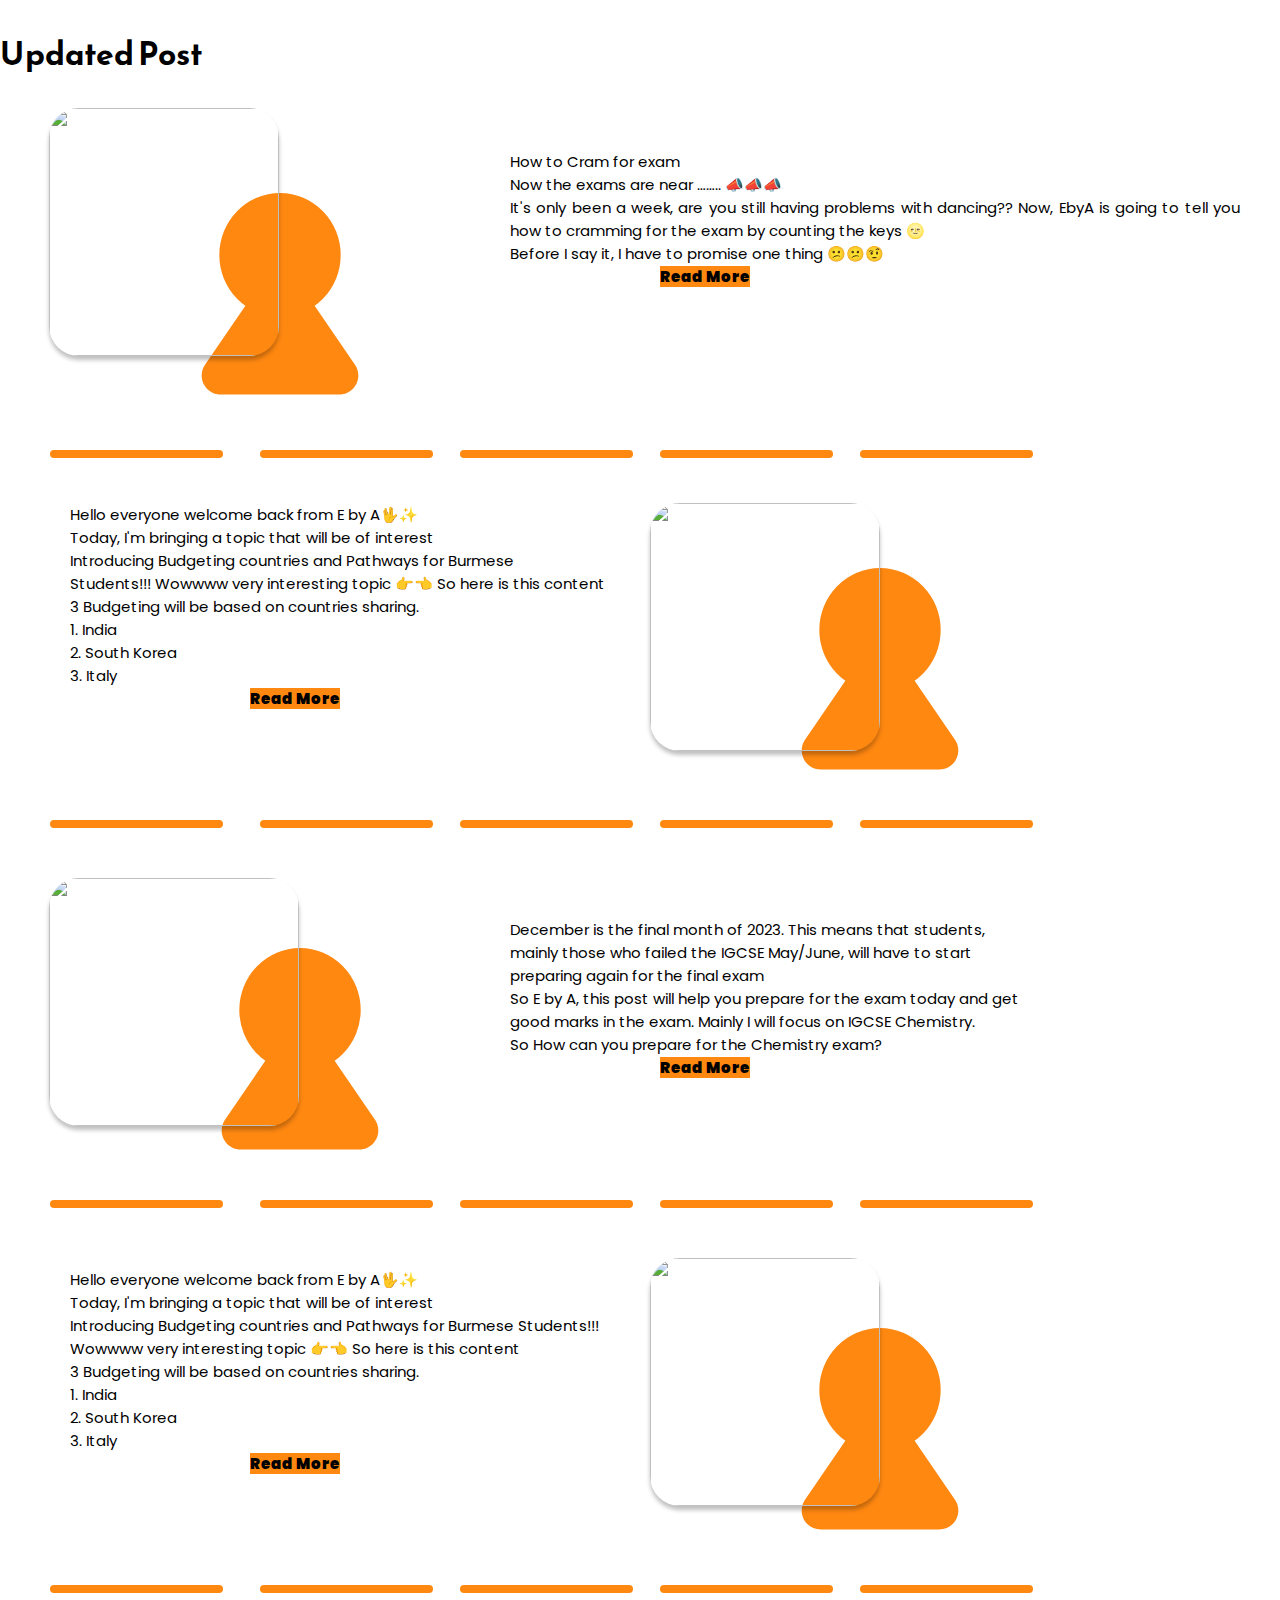
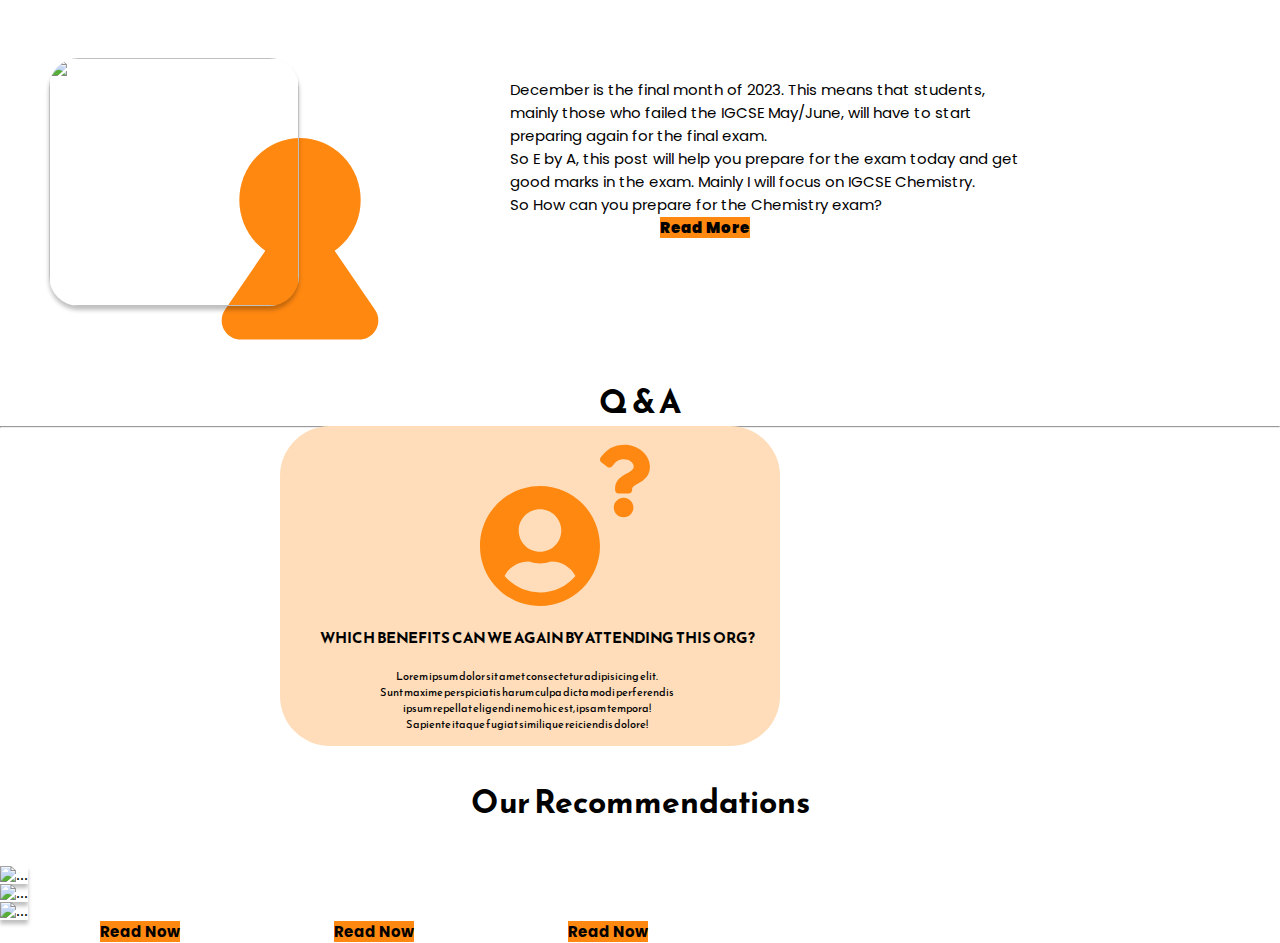
==== index.html @ d6194bc2 "Add files via upload" ====
<!DOCTYPE html>
<html lang="en">
<head>
  <meta charset="UTF-8">
  <meta name="viewport" content="width=device-width, initial-scale=1.0">
  <!-- Bootstrap -->
  <link href="https://cdn.jsdelivr.net/npm/bootstrap@5.3.2/dist/css/bootstrap.min.css" rel="stylesheet" integrity="sha384-T3c6CoIi6uLrA9TneNEoa7RxnatzjcDSCmG1MXxSR1GAsXEV/Dwwykc2MPK8M2HN" crossorigin="anonymous">
  <!-- Font awesome -->
  <link rel="stylesheet" href="https://cdnjs.cloudflare.com/ajax/libs/font-awesome/6.5.1/css/all.min.css" integrity="sha512-DTOQO9RWCH3ppGqcWaEA1BIZOC6xxalwEsw9c2QQeAIftl+Vegovlnee1c9QX4TctnWMn13TZye+giMm8e2LwA==" crossorigin="anonymous" referrerpolicy="no-referrer" />
  <!-- Google Fonts -->
  <link rel="preconnect" href="https://fonts.googleapis.com">
  <link rel="preconnect" href="https://fonts.gstatic.com" crossorigin>
  <link href="https://fonts.googleapis.com/css2?family=Poppins&family=Reem+Kufi&display=swap" rel="stylesheet">
  <!-- Own Css -->
  <link rel="stylesheet" href="style.css">
  <title>E by A</title>
  <style>
   
  </style>
</head>
<body class="container-fluid">
  <!-- Header section -->
  <header>

  </header>

  <!-- Main section  -->
  <main>

  </main>
  <!-- Update Post Section Start -->
    <!-- Cram Blog Start -->
    <div class="update">
       <h1 class="text-center text-black">Updated Post</h1>
    <div class="row">
      <div class="col-6 d-flex">
        <img src="../resources/Cram.png" class="rounded-5" id="cram">
        <img src="../resources/keyhole.svg" class="" alt="" id="cram-keyhole">
      </div>
      <div class="col-6" id="cram-text">How to Cram for exam
        <br/>Now the exams are near …….. 📣📣📣
        <br/>It's only been a week, are you still having problems with dancing?? Now, EbyA is going to tell you how to cramming for the exam by counting the keys 🌝
        <br/>Before I say it, I have to promise one thing 😕😕🤨
        <br>
        <a href="https://m.facebook.com/story.php?story_fbid=pfbid02q7rEsoLGvJ9kSg7sRnsTNZmETmpGU8xsWJuqmks39mviKdPbKridhz9jCMQBwf3nl&id=61550222975495&mibextid=WC7FNe" class="btn rounded-5 py-2 px-2 text-white text-center" id="cram-btn">Read More</a>
      </div>
    </div>
    <div style="width: auto; height: 8px; left: 50px; top: 820px; position: absolute">
      <div id="cram-line"></div>
    </div>
    <div style="width: auto; height: 8px; left: 60px; top: 820px; position: absolute">
      <div id="cram-line1"></div>
    </div>
    <div style="width: auto; height: 8px; left: 60px; top: 820px; position: absolute">
      <div id="cram-line2"></div>
    </div>
    <div style="width: auto; height: 8px; left: 60px; top: 820px; position: absolute">
      <div id="cram-line3"></div>
    </div>
    <div style="width: auto; height: 8px; left: 60px; top: 820px; position: absolute">
      <div id="cram-line4"></div>
    </div>
    <!-- Cram Blog End -->

     <!-- Budget Blog Start -->
     <div class="row d-flex">
      <div class="col-6" id="budget-text">Hello everyone welcome back from E by A🖖✨
        <br>Today, I'm bringing a topic that will be of interest
        <br>Introducing Budgeting countries and Pathways for Burmese 
        <br>Students!!! Wowwww very interesting topic 👉👈 So here is this content
        <br>3 Budgeting will be based on countries sharing.
        <br>1. India
        <br>2. South Korea
        <br>3. Italy
        <br>
        <a href="https://www.facebook.com/share/p/URGMMEmLH1PJWJ19/?mibextid=WC7FNe" class="btn rounded-5 mt-4 text-white text-center" id="budget-btn">Read More</a>
      </div>
       <div class="col-6 d-flex">
         <img src="../resources/Budgeting.png" class="rounded-5" id="budget">
         <img src="../resources/keyhole.svg" class="" alt="" id="budget-keyhole">
       </div>
     </div>
     <div style="width: auto; height: 8px; left: 50px; top: 450px; position: absolute">
       <div id="budget-line"></div>
     </div>
     <div style="width: auto; height: 8px; left: 60px; top: 450px; position: absolute">
       <div id="budget-line1"></div>
     </div>
     <div style="width: auto; height: 8px; left: 60px; top: 450px; position: absolute">
       <div id="budget-line2"></div>
     </div>
     <div style="width: auto; height: 8px; left: 60px; top: 450px; position: absolute">
       <div id="budget-line3"></div>
     </div>
     <div style="width: auto; height: 8px; left: 60px; top: 450px; position: absolute">
       <div id="budget-line4"></div>
     </div>
     <!-- Budget Blog End -->
     <!-- Chemistry Blog Start -->
     <div class="row">
      <div class="col-6 d-flex">
        <img src="../resources/Chemistry.png" class="rounded-5" id="chemistry">
        <img src="../resources/keyhole.svg" class="" alt="" id="chemistry-keyhole">
      </div>
      <div class="col-6" id="chemistry-text">December is the final month of 2023. This means that students,
        <br>mainly those who failed the IGCSE May/June, will have to start 
        <br>preparing again for the final exam
        <br>So E by A, this post will help you prepare for the exam today and get 
        <br>good marks in the exam. Mainly I will focus on IGCSE Chemistry.  
        <br>So How can you prepare for the Chemistry exam?        
        <br>
        <a href="https://m.facebook.com/story.php?story_fbid=pfbid02FyeE8eF4guTnZYK9ywK4WArWim1Wu65HTX45bc3n7vLCpV87s6GpeLZJXFcVt5YMl&id=61550222975495&mibextid=WC7FNe" class="btn rounded-5 py-2 px-2 mt-4 text-white text-center" id="chemistry-btn">Read More</a>
      </div>
    </div>
    <div style="width: auto; height: 8px; left: 50px; top: 1200px; position: absolute">
      <div id="chemistry-line"></div>
    </div>
    <div style="width: auto; height: 8px; left: 60px; top: 1200px; position: absolute">
      <div id="chemistry-line1"></div>
    </div>
    <div style="width: auto; height: 8px; left: 60px; top: 1200px; position: absolute">
      <div id="chemistry-line2"></div>
    </div>
    <div style="width: auto; height: 8px; left: 60px; top: 1200px; position: absolute">
      <div id="chemistry-line3"></div>
    </div>
    <div style="width: auto; height: 8px; left: 60px; top: 1200px; position: absolute">
      <div id="chemistry-line4"></div>
    </div>
     <!-- Chemistry Blog End -->

      <!-- GED Blog Start -->
      <div class="row d-flex">
        <div class="col-6" id="ged-text">Hello everyone welcome back from E by A🖖✨
          <br>Today, I'm bringing a topic that will be of interest
          <br>Introducing Budgeting countries and Pathways for Burmese Students!!! 
          <br>Wowwww very interesting topic 👉👈 So here is this content
          <br>3 Budgeting will be based on countries sharing.
          <br>1. India
          <br>2. South Korea
          <br>3. Italy
          <br>
          <a href="https://www.facebook.com/share/p/1ih6hT7QksBf6Qai/?mibextid=WC7FNe" class="btn rounded-5 mt-4 text-white text-center" id="ged-btn">Read More</a>
        </div>
         <div class="col-6 d-flex">
           <img src="../resources/GED.jpg" class="rounded-5" id="ged">
           <img src="../resources/keyhole.svg" class="" alt="" id="ged-keyhole">
         </div>
       </div>
       <div style="width: auto; height: 8px; left: 50px; top: 1585px; position: absolute">
         <div id="ged-line"></div>
       </div>
       <div style="width: auto; height: 8px; left: 60px; top: 1585px; position: absolute">
         <div id="ged-line1"></div>
       </div>
       <div style="width: auto; height: 8px; left: 60px; top: 1585px; position: absolute">
         <div id="ged-line2"></div>
       </div>
       <div style="width: auto; height: 8px; left: 60px; top: 1585px; position: absolute">
         <div id="ged-line3"></div>
       </div>
       <div style="width: auto; height: 8px; left: 60px; top: 1585px; position: absolute">
         <div id="ged-line4"></div>
       </div>
       <!-- GED Blog End -->

       <!-- Scholarship Blog Start -->
       <div class="row">
        <div class="col-6 d-flex">
          <img src="../resources/Scholarship.png" class="rounded-5" id="scholarship">
          <img src="../resources/keyhole.svg" class="" alt="" id="scholarship-keyhole">
        </div>
        <div class="col-6" id="scholarship-text">December is the final month of 2023. This means that students, 
          <br>mainly those who failed the IGCSE May/June, will have to start 
          <br>preparing again for the final exam.
          <br>So E by A, this post will help you prepare for the exam today and get 
          <br>good marks in the exam. Mainly I will focus on IGCSE Chemistry.
          <br>So How can you prepare for the Chemistry exam?
          <br>
          <a href="https://www.facebook.com/share/p/PdUtw1bYy5ATMtGR/?mibextid=WC7FNe" class="btn rounded-5 py-2 px-2 text-white text-center" id="scholarship-btn">Read More</a>
        </div>
      </div>
       <!-- Scholarship Blog End -->
    </div>
   

    <!-- Update Post Section End -->
    <!-- Q&A Section Start -->
    <div id="QA">
     <h1>Q & A</h1>  
     <div style="margin: auto;" class="d-flex">
      <div id="card"></div>
      <img src="../resources/🦆 icon _User Circle icon_.svg" id="card-profile">
      <img src="../resources/🦆 icon _Question icon_.svg" id="card-icon">
      <p id="QA-header">Which Benefits can we again by attending this org?</p>
      <hr>
      <p class="lorem">Lorem ipsum dolor sit amet consectetur adipisicing elit.
        <br>Sunt maxime perspiciatis harum culpa dicta modi perferendis 
        <br>ipsum repellat eligendi nemo hic est, ipsam tempora! 
        <br>Sapiente itaque fugiat similique reiciendis dolore!
      </p>
     </div>
    </div>
    <!-- Q&A Section End -->

    <!-- Our Recommendation Section Start -->
    <h1 id="recommendation">Our Recommendations</h1>
    <div class="d-flex ms-5 justify-content-evenly">
      <div class="card border-0" style="width: 18rem;">
        <img src="../resources/GED.jpg" class="card-img-top rounded-5" id="card-img" alt="...">      </div>
      <div class="card border-0" style="width: 18rem;">
        <img src="../resources/GED.jpg" class="card-img-top rounded-5" id="card-img" alt="...">
      </div>
      <div class="card border-0" style="width: 18rem;">
        <img src="../resources/GED.jpg" class="card-img-top rounded-5" id="card-img" alt="...">
      </div>
    </div>
    <div class="d-flex ">
      <a href="" class="btn rounded-5 text-white text-center" id="recommend-btn1">Read Now</a>
      <a href="" class="btn rounded-5 py-2 px-2 text-white text-center" id="recommend-btn2">Read Now</a>
      <a href="" class="btn rounded-5 py-2 px-2 text-white text-center" id="recommend-btn3">Read Now</a>
    </div>
    <!-- Our Recommendation Section End -->
  <!-- Footer section -->
  <footer>

  </footer>

  <!-- Bootstrap -->
  <script src="https://cdn.jsdelivr.net/npm/bootstrap@5.3.2/dist/js/bootstrap.bundle.min.js" integrity="sha384-C6RzsynM9kWDrMNeT87bh95OGNyZPhcTNXj1NW7RuBCsyN/o0jlpcV8Qyq46cDfL" crossorigin="anonymous"></script>
  <!-- Own script -->
  <script src="script.js"></script>
</body>
</html>
---- style.css ----
*{
  padding: 0;
  margin: 0;
  box-sizing: border-box;
  scroll-behavior: smooth;
  text-decoration: none;
  list-style: none;
}
/* Benefits */

.btn {
  font-family: 'Poppins', sans-serif;
  font-weight: 900;
  background-color: var(--primary-orange);
  color: var(--primary-white);
}

.btn:hover {
  background-color: var(--black);
  color: var(--primary-white);
  transform: scale(0.98);
}
/* Update Post Start */
#update{
  max-width: 968px;
}
/* Cram Post Start */
h1{
    font-family: Reem Kufi;
    font-weight: bold;
    margin-top: 30px;
  }
  #cram{
    width: 230px; 
    height: 248px; 
    margin-left: 49px; 
    margin-top: 30px; 
    z-index: 2; 
    position: absolute; 
    box-shadow: 0px 4px 4px rgba(0, 0, 0, 0.25); 
    border-radius: 30px; 
    backdrop-filter: blur(4px)"
  }
  #cram-keyhole{
    width: auto; 
    height: 248px ;
    margin-left: 170px; 
    margin-top: 115px; 
    z-index: 1; 
    position: absolute;
  }
  #cram-text{
    /* width: 690px; 
    height: 286px;  */
    margin-left: 480px; 
    margin-right: 40px;
    margin-top: 72px; 
    padding-left: 30px;
    position: absolute; 
    text-align: justify; 
    color: black; 
    font-size: 15px; 
    font-family: Poppins; 
    font-weight: 400; 
    word-wrap: break-word
  }
  #cram-btn{
    background-color: #FF8811;
    margin-top: 50px;
    margin-left: 150px ;
    font-size: 15px;
    width: 180px;
    height: 40px;
  }
  #cram-line{
    background-color: #FF8811;
    width: 173px;
    height: 8px;
    margin-left: 0px;
    border-radius: 50px;
    position: absolute;
    /* background-repeat: repeat-x; */
  }
  #cram-line1{
    background-color: #FF8811;
    width: 173px;
    height: 8px;
    margin-left: 200px;
    border-radius: 50px;
    position: absolute;
    /* background-repeat: repeat-x; */
  }
  #cram-line2{
    background-color: #FF8811;
    width: 173px;
    height: 8px;
    margin-left: 400px;
    border-radius: 50px;
    position: absolute;
    /* background-repeat: repeat-x; */
  }
  #cram-line3{
    background-color: #FF8811;
    width: 173px;
    height: 8px;
    margin-left: 600px;
    border-radius: 50px;
    position: absolute;
    /* background-repeat: repeat-x; */
  }
  #cram-line4{
    background-color: #FF8811;
    width: 173px;
    height: 8px;
    margin-left: 800px;
    border-radius: 50px;
    position: absolute;
    /* background-repeat: repeat-x; */
  }
/* Cram Post End */

/* Budget Blog Start */
#budget{
  width: 230px; 
  height: 248px; 
  margin-right: 49px; 
  margin-left: 650px;
  margin-top: 425px; 
  z-index: 2; 
  position: absolute; 
  box-shadow: 0px 4px 4px rgba(0, 0, 0, 0.25); 
  border-radius: 30px; 
  backdrop-filter: blur(4px)"
}
#budget-keyhole{
  width: auto; 
  height: 248px ;
  margin-left: 770px; 
  margin-top: 490px; 
  z-index: 1; 
  position: absolute;
}
#budget-text{
  /* width: 690px; 
  height: 286px;  */
  margin-right: 480px; 
  margin-left: 40px;
  margin-top: 425px; 
  padding-left: 30px;
  position: absolute; 
  text-align: justify; 
  color: black; 
  font-size: 15px; 
  font-family: Poppins; 
  font-weight: 400; 
  word-wrap: break-word
}
#budget-btn{
  background-color: #FF8811;
  margin-left: 180px;
  font-size: 15px;
  width: 180px;
  height: 40px;
}
#budget-line{
  background-color: #FF8811;
  width: 173px;
  height: 8px;
  margin-left: 0px;
  margin-top: 0px;
  border-radius: 50px;
  position: absolute;
  /* background-repeat: repeat-x; */
}
#budget-line1{
  background-color: #FF8811;
  width: 173px;
  height: 8px;
  margin-left: 200px;
  margin-top: 0px;
  border-radius: 50px;
  position: absolute;
  /* background-repeat: repeat-x; */
}
#budget-line2{
  background-color: #FF8811;
  width: 173px;
  height: 8px;
  margin-left: 400px;
  margin-top: 0px;
  border-radius: 50px;
  position: absolute;
  /* background-repeat: repeat-x; */
}
#budget-line3{
  background-color: #FF8811;
  width: 173px;
  height: 8px;
  margin-left: 600px;
  border-radius: 50px;
  position: absolute;
  /* background-repeat: repeat-x; */
}
#budget-line4{
  background-color: #FF8811;
  width: 173px;
  height: 8px;
  margin-left: 800px;
  margin-top: 0px;
  border-radius: 50px;
  position: absolute;
  /* background-repeat: repeat-x; */
}
/* Budget Blog End */

/* Chemistry Blog Start */
#chemistry{
  width: 250px; 
  height: 248px; 
  margin-left: 49px; 
  margin-top: 800px; 
  z-index: 2; 
  position: absolute; 
  box-shadow: 0px 4px 4px rgba(0, 0, 0, 0.25); 
  border-radius: 30px; 
  backdrop-filter: blur(4px)"
}
#chemistry-keyhole{
  width: auto; 
  height: 248px ;
  margin-left: 190px; 
  margin-top: 870px; 
  z-index: 1; 
  position: absolute;
}
#chemistry-text{
  margin-left: 480px; 
  margin-right: 40px;
  margin-top: 840px; 
  padding-left: 30px;
  position: absolute; 
  text-align: justify; 
  color: black; 
  font-size: 15px; 
  font-family: Poppins; 
  font-weight: 400; 
  word-wrap: break-word
}
#chemistry-btn{
  background-color: #FF8811;
  margin-left: 150px;
  font-size: 15px;
  width: 180px;
  height: 40px;
}
#chemistry-line{
  background-color: #FF8811;
  width: 173px;
  height: 8px;
  margin-left: 0px;
  border-radius: 50px;
  position: absolute;
  /* background-repeat: repeat-x; */
}
#chemistry-line1{
  background-color: #FF8811;
  width: 173px;
  height: 8px;
  margin-left: 200px;
  border-radius: 50px;
  position: absolute;
  /* background-repeat: repeat-x; */
}
#chemistry-line2{
  background-color: #FF8811;
  width: 173px;
  height: 8px;
  margin-left: 400px;
  border-radius: 50px;
  position: absolute;
  /* background-repeat: repeat-x; */
}
#chemistry-line3{
  background-color: #FF8811;
  width: 173px;
  height: 8px;
  margin-left: 600px;
  border-radius: 50px;
  position: absolute;
  /* background-repeat: repeat-x; */
}
#chemistry-line4{
  background-color: #FF8811;
  width: 173px;
  height: 8px;
  margin-left: 800px;
  border-radius: 50px;
  position: absolute;
  /* background-repeat: repeat-x; */
}
/* Chemistry Blog End */

/* GED Blog Start */
#ged{
  width: 230px; 
  height: 248px; 
  margin-right: 49px; 
  margin-left: 650px;
  margin-top: 1180px; 
  z-index: 2; 
  position: absolute; 
  box-shadow: 0px 4px 4px rgba(0, 0, 0, 0.25); 
  border-radius: 30px; 
  backdrop-filter: blur(4px)"
}
#ged-keyhole{
  width: auto; 
  height: 248px ;
  margin-left: 770px; 
  margin-top: 1250px; 
  z-index: 1; 
  position: absolute;
}
#ged-text{
  /* width: 690px; 
  height: 286px;  */
  margin-right: 480px; 
  margin-left: 40px;
  margin-top: 1190px; 
  padding-left: 30px;
  position: absolute; 
  text-align: justify; 
  color: black; 
  font-size: 15px; 
  font-family: Poppins; 
  font-weight: 400; 
  word-wrap: break-word
}
#ged-btn{
  background-color: #FF8811;
  margin-left: 180px;
  font-size: 15px;
  width: 180px;
  height: 40px;
}
#ged-line{
  background-color: #FF8811;
  width: 173px;
  height: 8px;
  margin-left: 0px;
  margin-top: 0px;
  border-radius: 50px;
  position: absolute;
  /* background-repeat: repeat-x; */
}
#ged-line1{
  background-color: #FF8811;
  width: 173px;
  height: 8px;
  margin-left: 200px;
  margin-top: 0px;
  border-radius: 50px;
  position: absolute;
  /* background-repeat: repeat-x; */
}
#ged-line2{
  background-color: #FF8811;
  width: 173px;
  height: 8px;
  margin-left: 400px;
  margin-top: 0px;
  border-radius: 50px;
  position: absolute;
  /* background-repeat: repeat-x; */
}
#ged-line3{
  background-color: #FF8811;
  width: 173px;
  height: 8px;
  margin-left: 600px;
  border-radius: 50px;
  position: absolute;
  /* background-repeat: repeat-x; */
}
#ged-line4{
  background-color: #FF8811;
  width: 173px;
  height: 8px;
  margin-left: 800px;
  margin-top: 0px;
  border-radius: 50px;
  position: absolute;
  /* background-repeat: repeat-x; */
}
/* GED Blog End */

/* Scholarship Blog Start */
#scholarship{
  width: 250px; 
  height: 248px; 
  margin-left: 49px; 
  margin-top: 1580px; 
  z-index: 2; 
  position: absolute; 
  box-shadow: 0px 4px 4px rgba(0, 0, 0, 0.25); 
  border-radius: 30px; 
  backdrop-filter: blur(4px)"
}
#scholarship-keyhole{
  width: auto; 
  height: 248px ;
  margin-left: 190px; 
  margin-top: 1660px; 
  z-index: 1; 
  position: absolute;
}
#scholarship-text{
  margin-left: 480px; 
  margin-right: 40px;
  margin-top: 1600px; 
  padding-left: 30px;
  position: absolute; 
  text-align: justify; 
  color: black; 
  font-size: 15px; 
  font-family: Poppins; 
  font-weight: 400; 
  word-wrap: break-word
}
#scholarship-btn{
  background-color: #FF8811;
  margin-top: 30px;
  margin-left: 150px;
  font-size: 15px;
  width: 180px;
  height: 40px;
}
/* Scholarship Blog End */
/* Q&A Section Start */
#QA h1{
  /* justify-content: center;
  margin-top: 2000px; 
  position: absolute; 
  color: black; 
  font-size: 55px; 
  font-family: Reem Kufi; 
  font-weight: 700; 
  word-wrap: break-word */
  font-family: Reem Kufi;
  font-weight: bold;
  margin-top: 1900px;
  text-align: center;
}
#QA #card{
  margin-left: 280px; 
  border-radius: 50px; 
  background-color: #ffddba; 
  width: 500px; 
  height: 320px;
  z-index: 1; 
  position: absolute; 

}

#card-profile{
  width: 120px; 
  height: 200px;
  /* height: 248px ; */
  margin-left: 480px; 
  /* text-align: center; */
  margin-top: 20px; 
  z-index: 2; 
  position: absolute;
}
#card-icon{
  width: 50px;
  height: 100px;
  margin-left: 600px;
  margin-top: 5px;
  position:absolute;
  z-index: 3;
}
#QA-header{
  font-family: Reem Kufi;
  text-transform: uppercase;
  font-weight: bold;
  margin-left: 320px;
  position: absolute;
  text-align: center;
  margin-top: 200px;
  font-size: 15px;
  z-index: 4;
  border-bottom: 1px;
  border-color: black;
}
.lorem{
  font-family: Reem Kufi;
  /* font-weight: bold; */
  margin-left: 380px;
  position: absolute;
  text-align: center;
  margin-top: 240px;
  font-size: 11px;
  z-index: 4;
}
/* Q&A Section End */

/* Our Recommendation Section Start */
#recommendation{
  font-family: Reem Kufi;
  font-weight: bold;
  margin-top: 350px;
  margin-bottom: 40px;
  text-align: center;
  
}
#card-img{
  width: 220px;
  height: 220px;
  box-shadow: 0px 4px 4px rgba(0, 0, 0, 0.25); 
  backdrop-filter: (4px);
  /* margin-left: 150px; */
}
#recommend-btn1{
  background-color: #FF8811;
  margin-top: 30px;
  margin-left: 100px;
  font-size: 15px;
  width: 180px;
  height: 40px;
  text-align: center;
  font-weight: bold;
}
#recommend-btn2{
  background-color: #FF8811;
  margin-top: 30px;
  margin-left: 150px;
  font-size: 15px;
  width: 180px;
  height: 40px;
  text-align: center;
  font-weight: bold;
}
#recommend-btn3{
  background-color: #FF8811;
  margin-top: 30px;
  margin-left: 150px;
  margin-bottom: 100px;
  font-size: 15px;
  width: 180px;
  height: 40px;
  text-align: center;
  font-weight: bold;
}
/* Our Recommendation Section End */

* Responsive Section Start */
@media (max-width:1080px) {
    width: 100px;
}
@media (max-width:991px) {
   
}
@media (max-width:900px) {
    
}
@media (max-width:470px) {
    .
}
@media (max-width:370px) {
   
}
/* Update Post End */
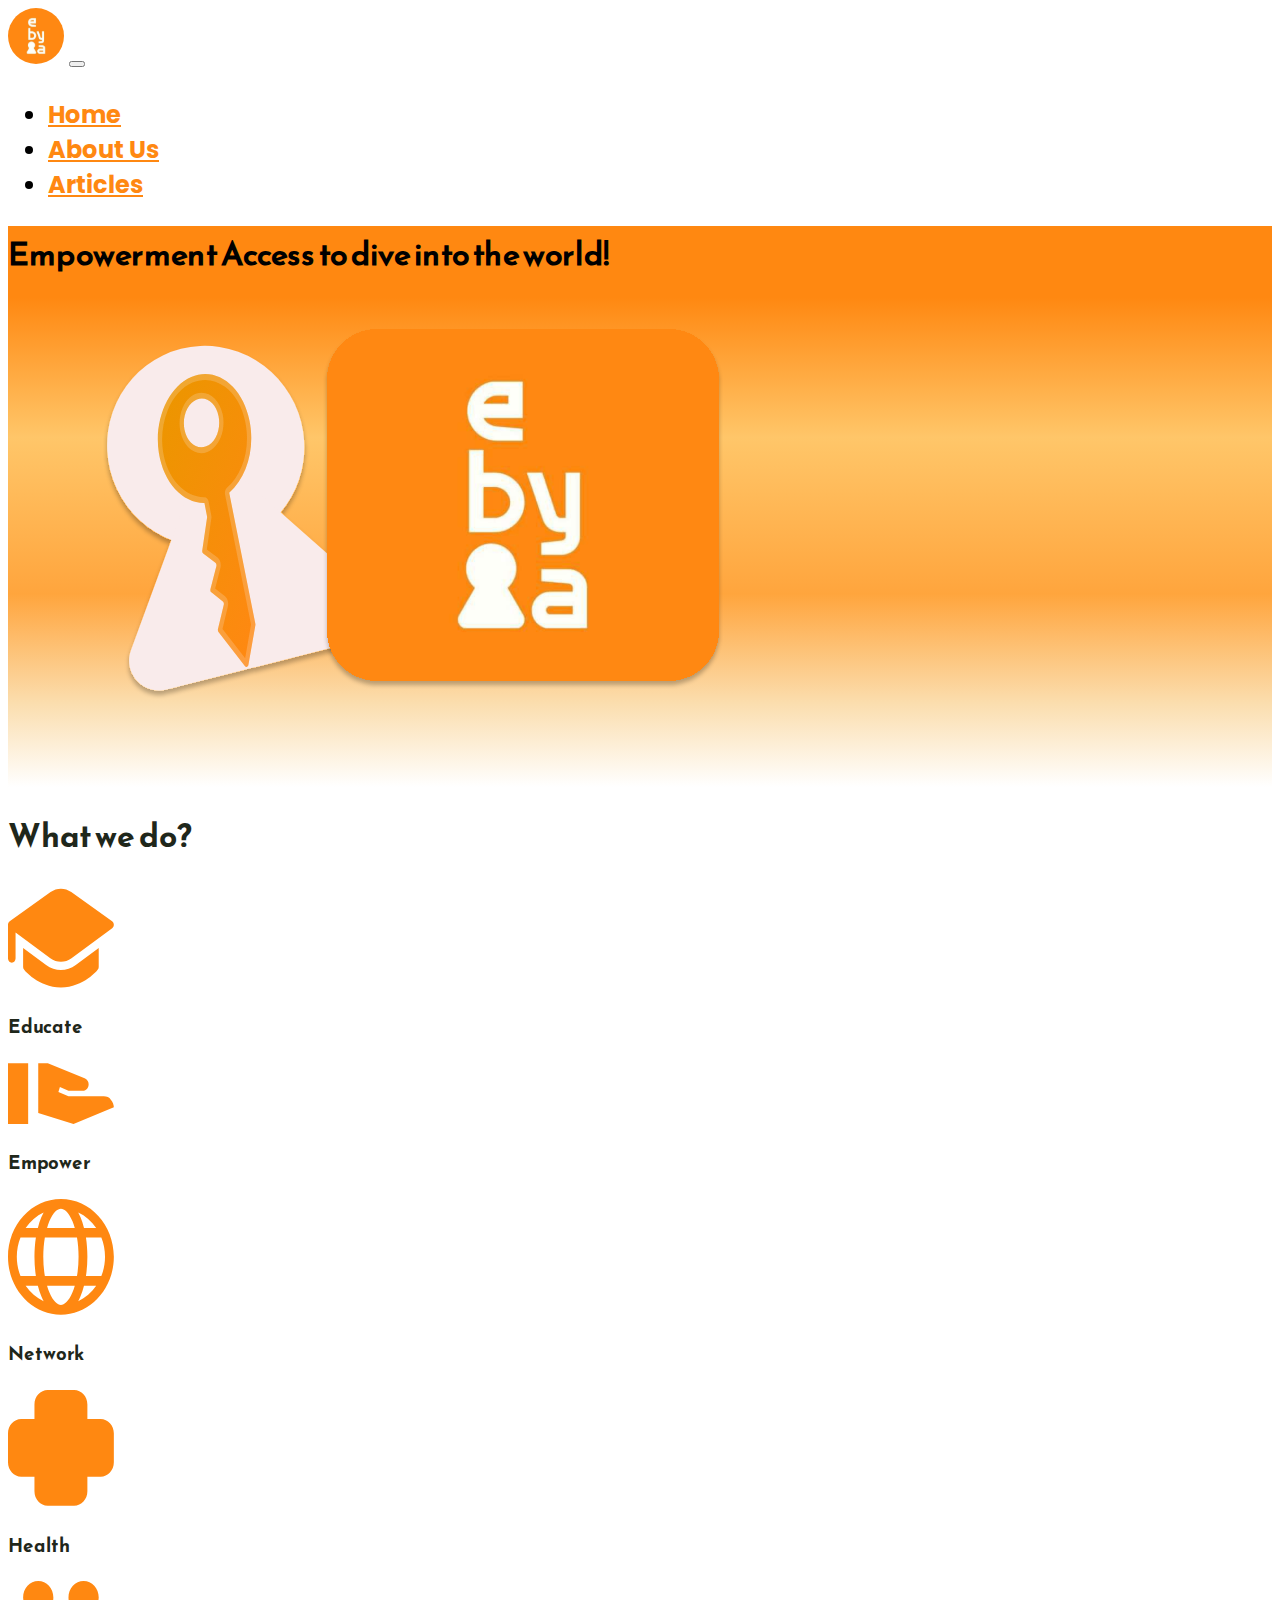
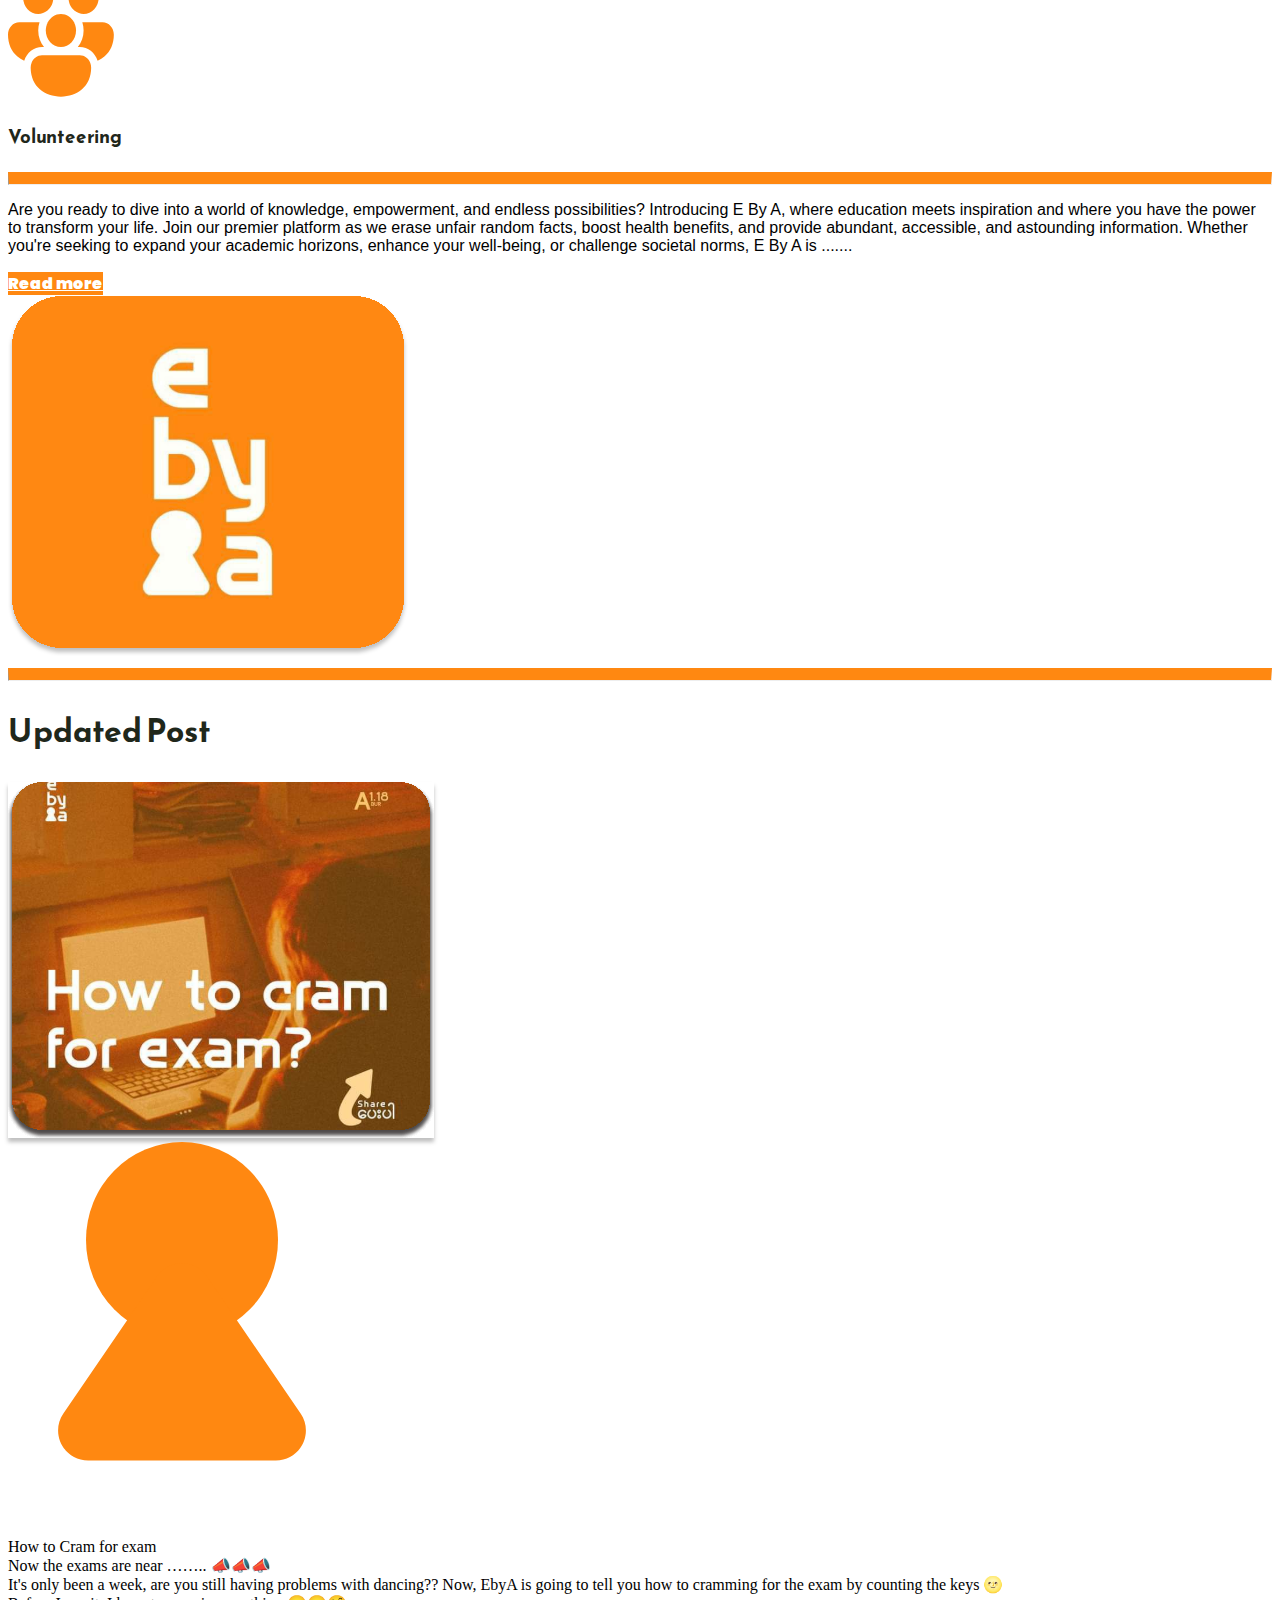
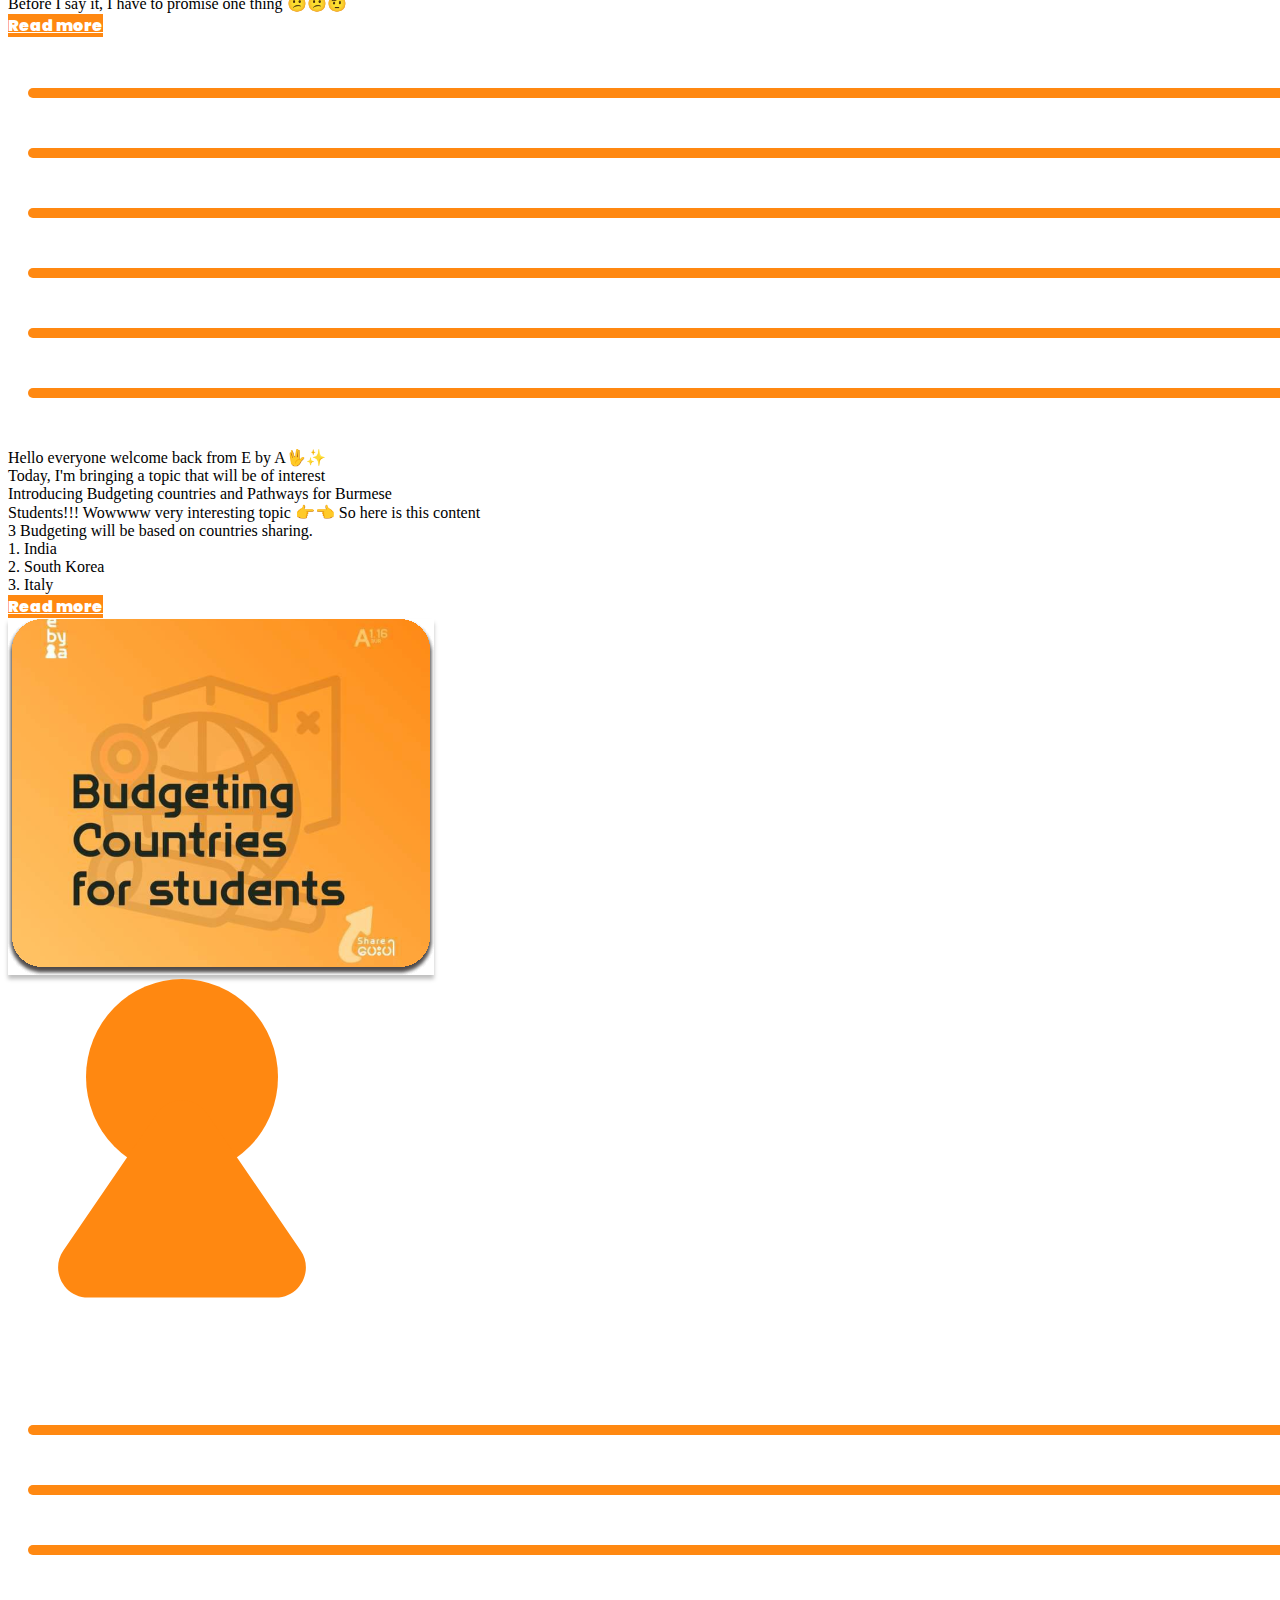
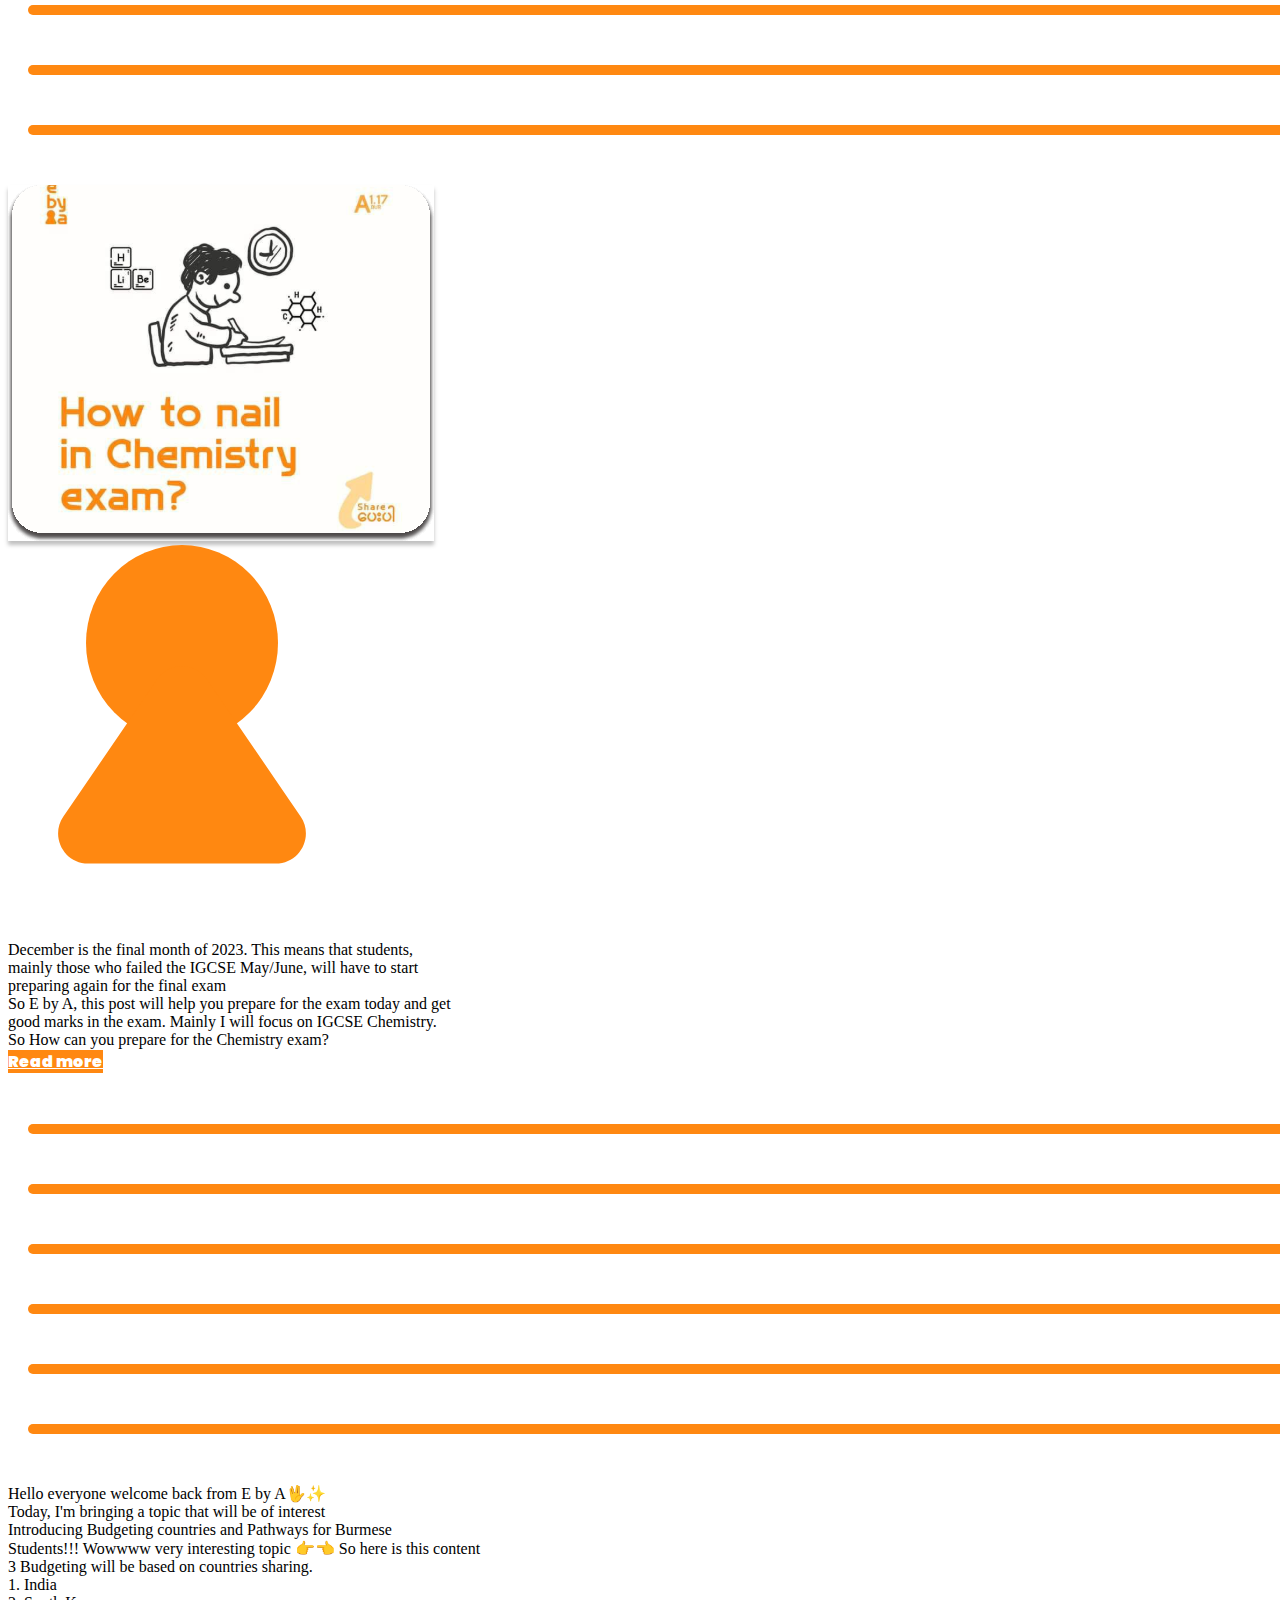
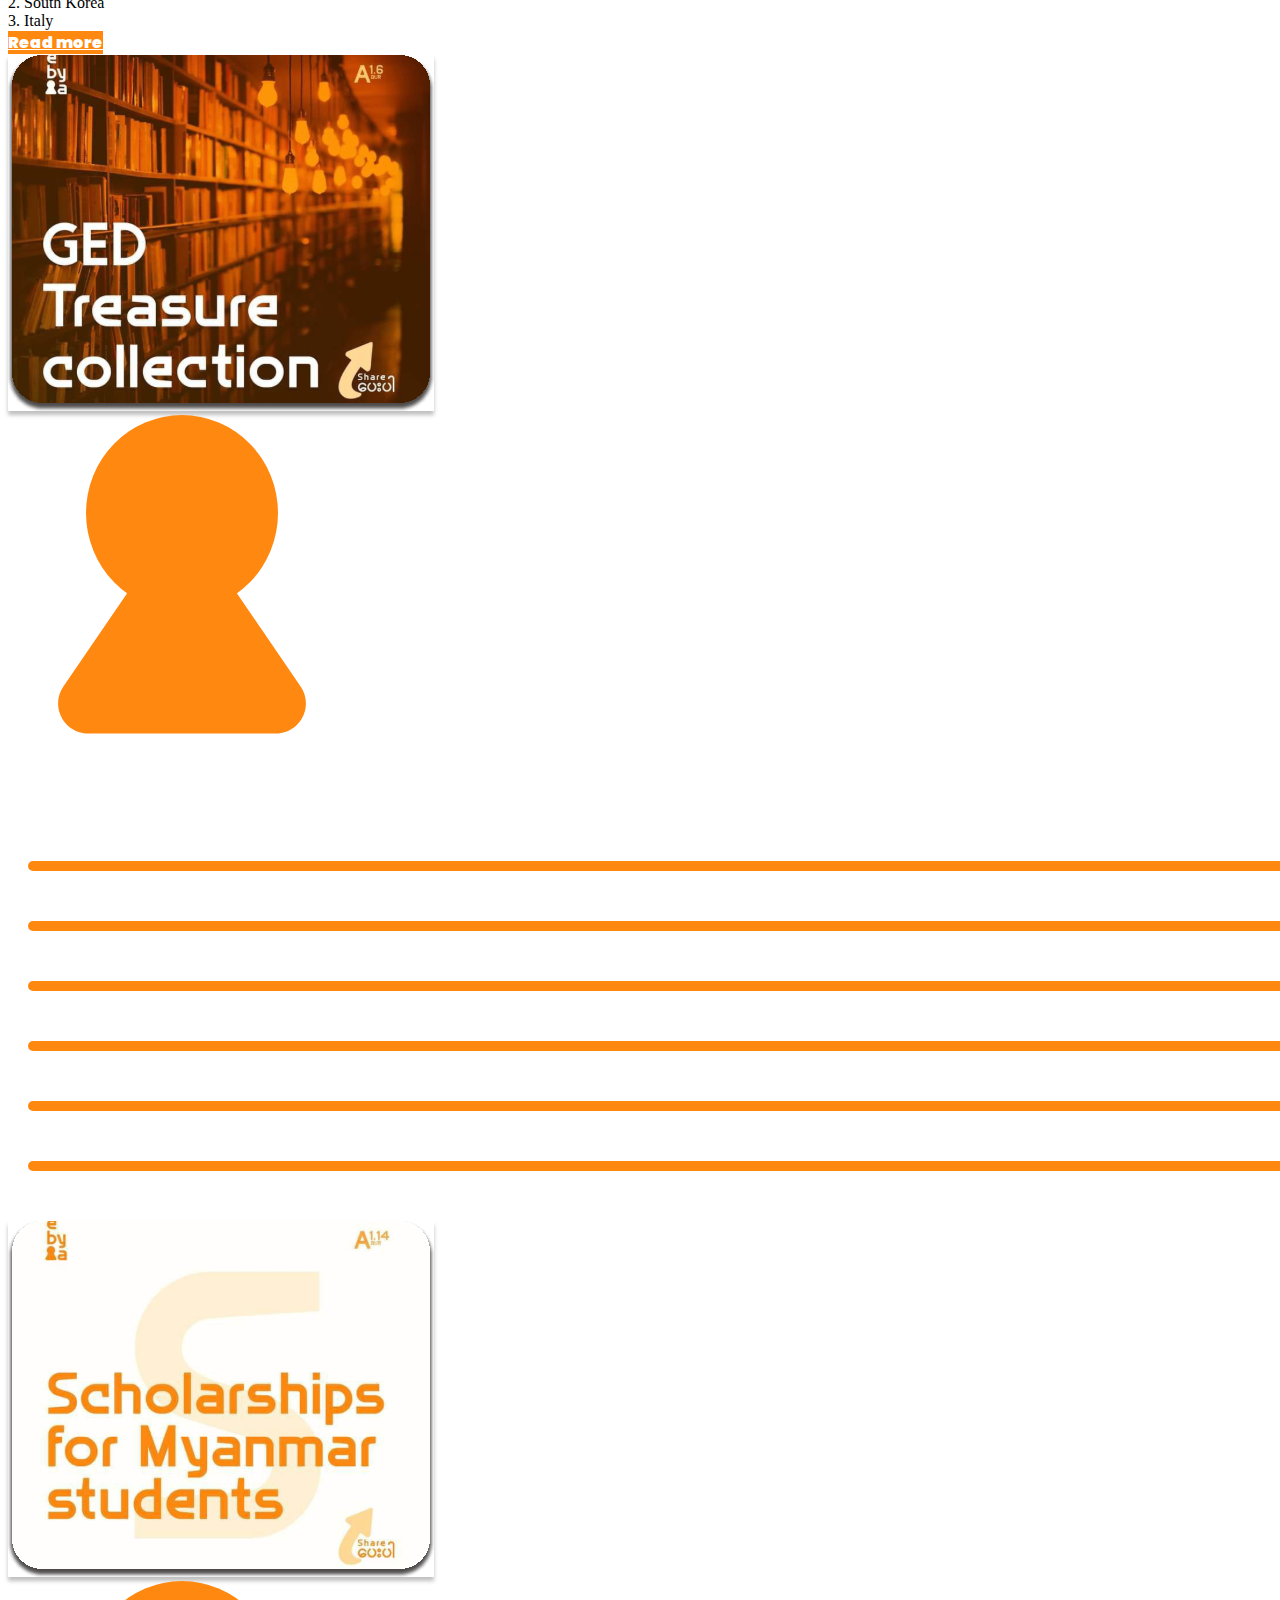
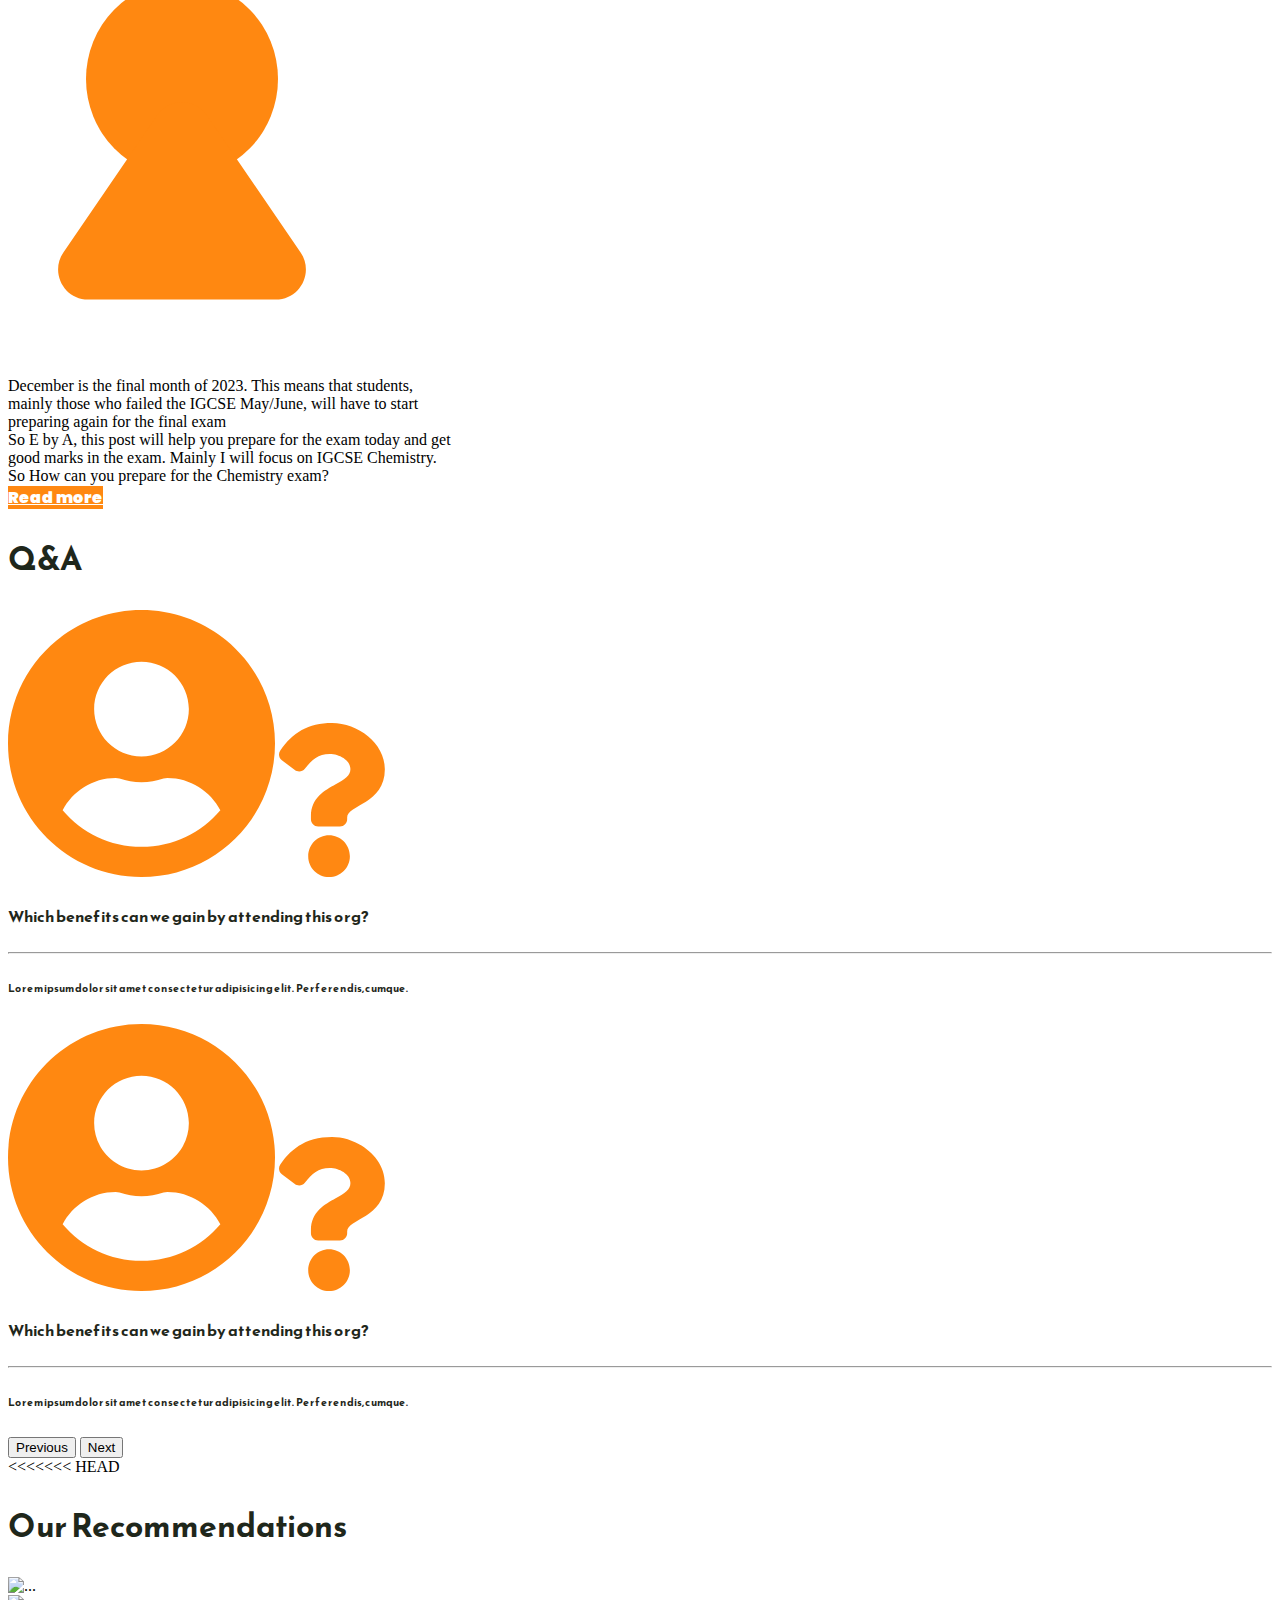
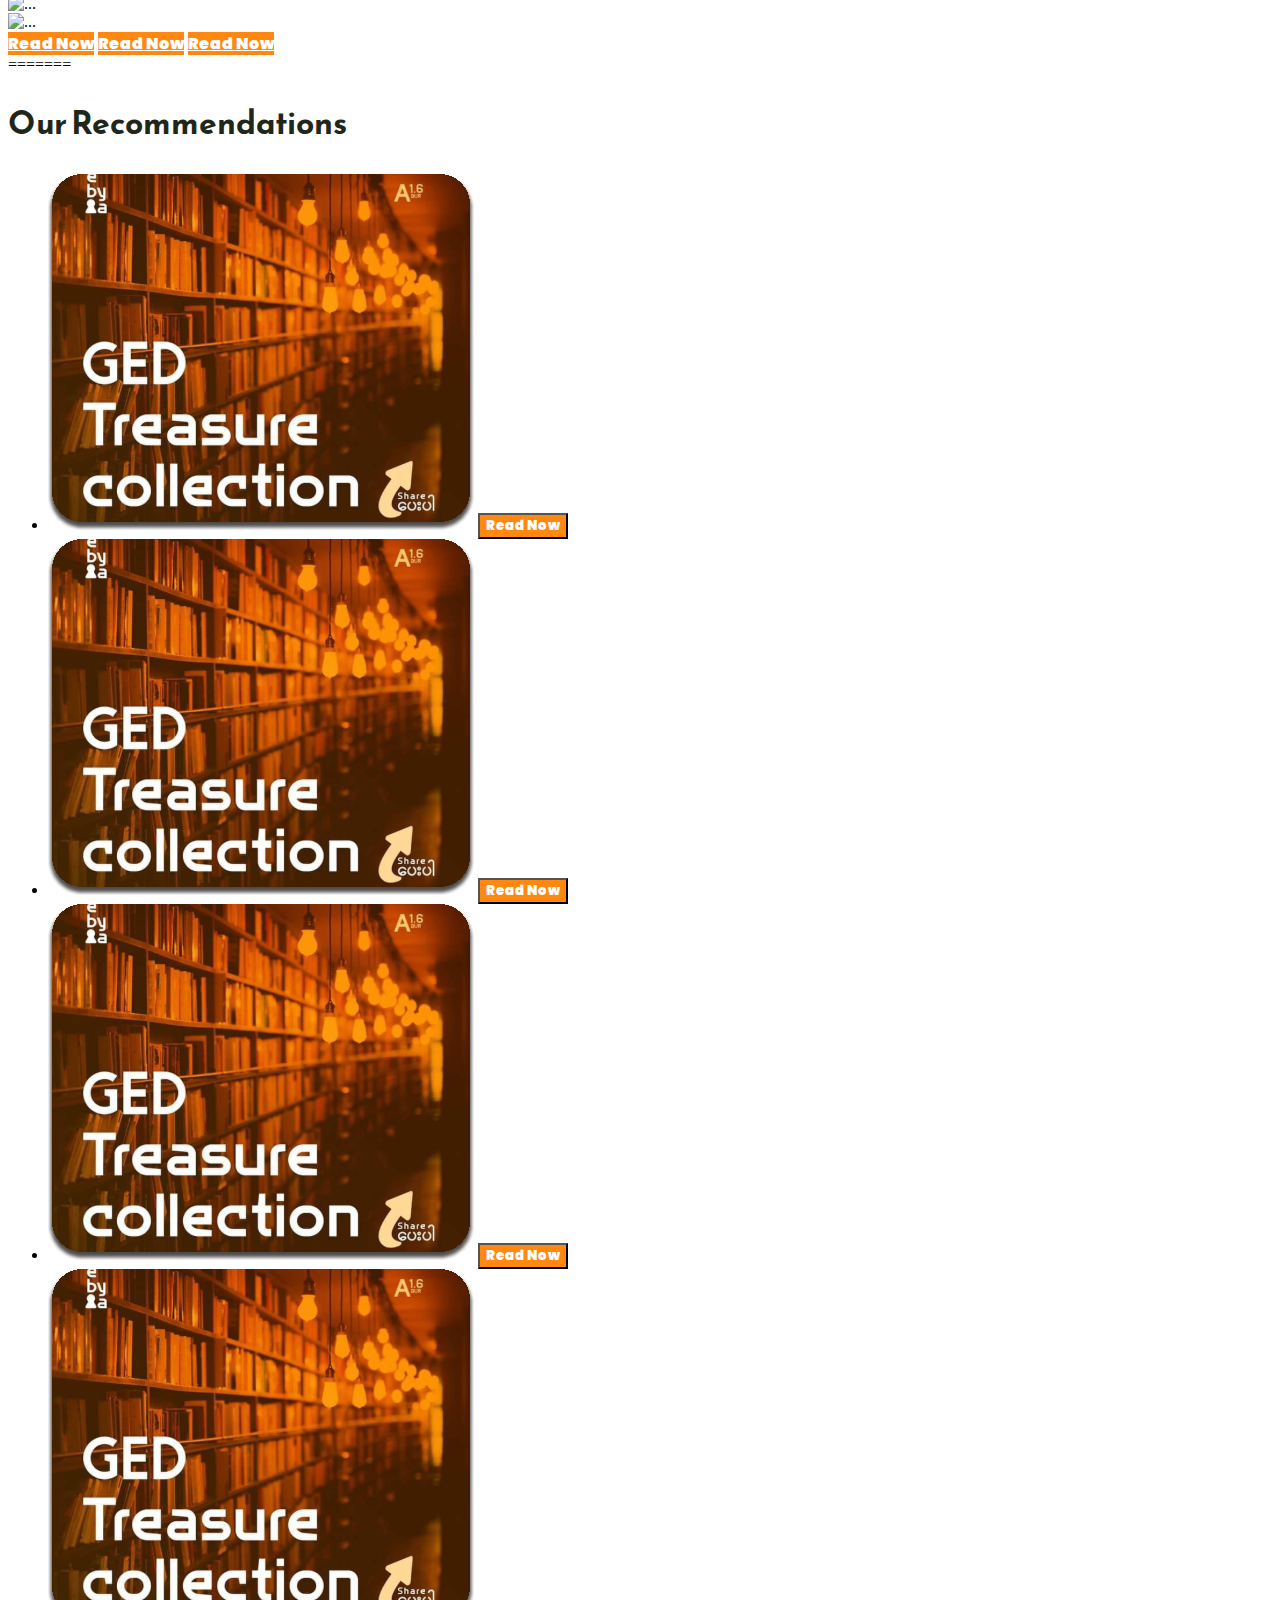
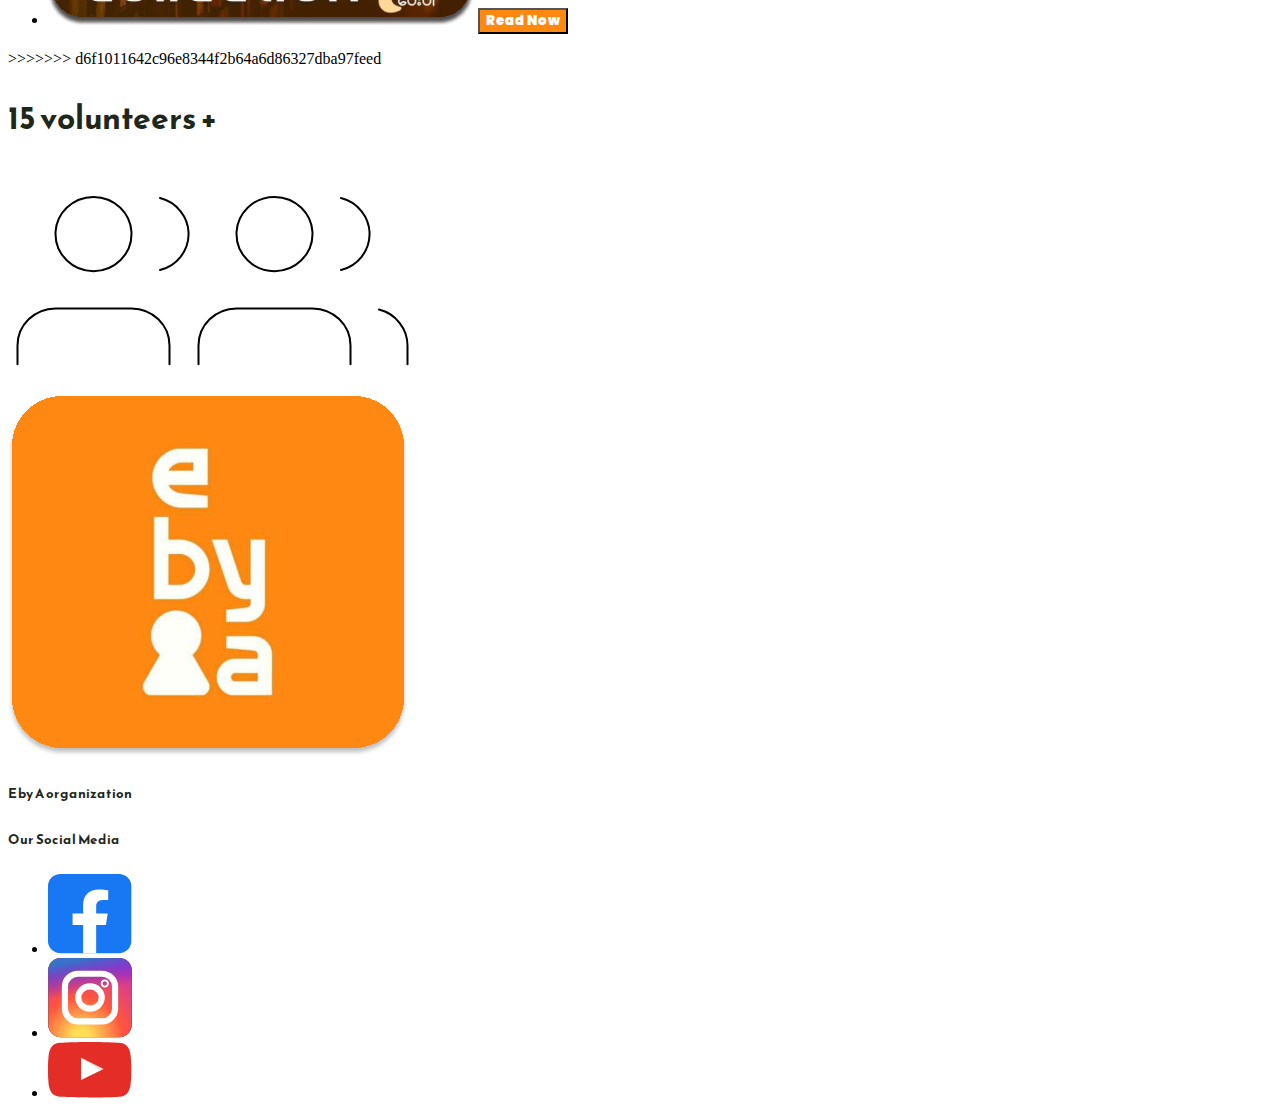
==== commit 4821b7ce: "Move index.html to root directory" ====
--- a/index.html
+++ b/index.html
@@ -10,209 +10,325 @@
   <!-- Google Fonts -->
   <link rel="preconnect" href="https://fonts.googleapis.com">
   <link rel="preconnect" href="https://fonts.gstatic.com" crossorigin>
-  <link href="https://fonts.googleapis.com/css2?family=Poppins&family=Reem+Kufi&display=swap" rel="stylesheet">
+  <link href="https://fonts.googleapis.com/css2?family=Poppins&family=Reem+Kufi&family=Reem+Kufi+Ink&display=swap" rel="stylesheet">
   <!-- Own Css -->
-  <link rel="stylesheet" href="style.css">
+  <link rel="stylesheet" href="./rootfolder/style.css">
   <title>E by A</title>
-  <style>
+</head>
+<body>
+  <!-- HEADER SECTION-->
+  <header>
+    <!-- Navigation -->
+    <nav class="navbar navbar-expand-lg">
+      <div class="container">
+        <a class="navbar-brand" href="#"><img src="../resources/logo_circle.svg" alt="EbyALogo" width="56" height="56"></a>
+        <button class="navbar-toggler" type="button" data-bs-toggle="collapse" data-bs-target="#navbarNav" aria-controls="navbarNav" aria-expanded="false" aria-label="Toggle navigation">
+        <span class="navbar-toggler-icon"></span>
+        </button>
+        <div class="collapse navbar-collapse" id="navbarNav">
+          <ul class="navbar-nav w-100">
+            <li class="nav-item ms-auto active">
+              <a class="nav-link menu-link" href="#">Home</a>
+            </li>
+            <li class="nav-item ms-auto">
+              <a class="nav-link menu-link" href="#">About Us</a>
+            </li>
+            <li class="nav-item ms-auto">
+              <a class="nav-link menu-link" href="#">Articles</a>
+            </li>
+          </ul>
+        </div>
+      </div>
+    </nav>
+  </header>
+
+  <!-- MAIN SECTION-->
+  <main>
+
+    <!-- Landing -->
+    <section class="p-5 w-100 h-auto landing text-center">
+      <div class="container">
+        <div class="d-md-flex">
+          <div>
+            <h1 class="fw-bold slogan text-center text-md-start display-1">Empowerment Access to dive into the world!</h1>
+          </div>
+            <img class="img-fluid w-50" src="../resources/landingImg.svg" alt="E by A Logo">
+      </div>
+    </section>
+
+    <!-- What we do? -->
+    <section class="p-5">
+       <div class="container">
+        <h1 class="text-center mb-5">What we do?</h1>
+        <div class="row text-center align-items-end">
+
+          <div class="col-md mb-4">
+              <img class="mb-1 img-fluid" src="../resources/🦆 icon _Hat Graduation_.svg" alt="Graduation Hat">
+              <h3 class="text-center">Educate</h3>
+          </div>
+
+          <div class="col-md mb-4">
+              <img  class="mb-1 img-fluid" src="../resources/🦆 icon _offer_.svg" alt="Offering">
+              <h3>Empower</h3>
+          </div>
+
+          <div class="col-md mb-4">
+            <img class="mb-1 img-fluid" src="../resources/🦆 icon _Globe_.svg" alt="Globe">
+            <h3>Network</h3>
+          </div>
+
+          <div class="col-md mb-4">
+            <img class="mb-1 img-fluid"  src="../resources/🦆 icon _Doctor_.svg" alt="Plus Sign">
+            <h3>Health</h3>
+          </div>
+
+          <div class="col-md mb-md-4">
+            <img class="mb-1 img-fluid"  src="../resources/🦆 icon _People Community_.svg" alt="People Community">
+            <h3>Volunteering</h3>
+          </div>
+
+        </div>
+       </div>
+    </section>
+
+    <hr class="divide">
+
+    <!-- Benefits -->
+    <section class="p-5">
+      <div class="container">
+        <div class="d-flex flex-column flex-md-row justify-content-center align-items-center">
+          <div class="order-2 order-md-1 me-0 me-md-5 text-center">
+            <p class="text-center text-md-start mb-4">Are you ready to dive into a world of knowledge, empowerment, and endless possibilities? Introducing E By A, where education meets inspiration and where you have the power to transform your life. Join our premier platform as we erase unfair random facts, boost health benefits, and provide abundant, accessible, and astounding information. Whether you're seeking to expand your academic horizons, enhance your well-being, or challenge societal norms, E By A is .......</p>
+            <a class="btn rounded-pill px-5" href="#" role="button">Read more</a>
+          </div>
+          <img class="order-1 order-md-2 img-fluid w-50 mb-5 mb-md-0" src="../resources/logo_rectangle.svg" alt="E by A Logo">
+        </div>
+      </div>
+    </section>
+
+    <hr class="divide">
+
+    <!-- Updated Posts -->
+    <section class="p-5">
+      <div class="container">
+        <div class="update">
+          <h1 class="text-center mb-5">Updated Post</h1>
+          <!-- Cram Blog Start -->
+          <div class="row">
+            <div class="col-md-5 position-relative">
+              <img src="../resources/A1.18.svg" class="img-fluid rounded-5 update-img w-75">
+              <div class="position-absolute update-key">
+                <img src="../resources/keyhole_orange.svg" class="img-fluid" alt="">
+              </div>
+            </div>
+            <div class="col-md-7 pt-5 ps-5 text-center">
+              <div class="mb-3 text-start">
+                How to Cram for exam
+              <br/>Now the exams are near …….. 📣📣📣
+              <br/>It's only been a week, are you still having problems with dancing?? Now, EbyA is going to tell you how to cramming for the exam by counting the keys 🌝
+              <br/>Before I say it, I have to promise one thing 😕😕🤨
+              </div>
+              <a href="https://m.facebook.com/story.php?story_fbid=pfbid02q7rEsoLGvJ9kSg7sRnsTNZmETmpGU8xsWJuqmks39mviKdPbKridhz9jCMQBwf3nl&id=61550222975495&mibextid=WC7FNe" class="btn rounded-pill px-5" role="button">Read more</a>
+            </div>
+            <div class="update-separators">
+              <div class="row">
+                <div class="col update-separator"></div>
+                <div class="col update-separator"></div>
+                <div class="col update-separator"></div>
+                <div class="col update-separator"></div>
+                <div class="col update-separator"></div>
+                <div class="col update-separator"></div>
+              </div>
+            </div>
+          </div>
+       <!-- Cram Blog End -->
    
-  </style>
-</head>
-<body class="container-fluid">
-  <!-- Header section -->
-  <header>
-
-  </header>
-
-  <!-- Main section  -->
-  <main>
-
-  </main>
-  <!-- Update Post Section Start -->
-    <!-- Cram Blog Start -->
-    <div class="update">
-       <h1 class="text-center text-black">Updated Post</h1>
-    <div class="row">
-      <div class="col-6 d-flex">
-        <img src="../resources/Cram.png" class="rounded-5" id="cram">
-        <img src="../resources/keyhole.svg" class="" alt="" id="cram-keyhole">
-      </div>
-      <div class="col-6" id="cram-text">How to Cram for exam
-        <br/>Now the exams are near …….. 📣📣📣
-        <br/>It's only been a week, are you still having problems with dancing?? Now, EbyA is going to tell you how to cramming for the exam by counting the keys 🌝
-        <br/>Before I say it, I have to promise one thing 😕😕🤨
-        <br>
-        <a href="https://m.facebook.com/story.php?story_fbid=pfbid02q7rEsoLGvJ9kSg7sRnsTNZmETmpGU8xsWJuqmks39mviKdPbKridhz9jCMQBwf3nl&id=61550222975495&mibextid=WC7FNe" class="btn rounded-5 py-2 px-2 text-white text-center" id="cram-btn">Read More</a>
-      </div>
-    </div>
-    <div style="width: auto; height: 8px; left: 50px; top: 820px; position: absolute">
-      <div id="cram-line"></div>
-    </div>
-    <div style="width: auto; height: 8px; left: 60px; top: 820px; position: absolute">
-      <div id="cram-line1"></div>
-    </div>
-    <div style="width: auto; height: 8px; left: 60px; top: 820px; position: absolute">
-      <div id="cram-line2"></div>
-    </div>
-    <div style="width: auto; height: 8px; left: 60px; top: 820px; position: absolute">
-      <div id="cram-line3"></div>
-    </div>
-    <div style="width: auto; height: 8px; left: 60px; top: 820px; position: absolute">
-      <div id="cram-line4"></div>
-    </div>
-    <!-- Cram Blog End -->
-
-     <!-- Budget Blog Start -->
-     <div class="row d-flex">
-      <div class="col-6" id="budget-text">Hello everyone welcome back from E by A🖖✨
-        <br>Today, I'm bringing a topic that will be of interest
-        <br>Introducing Budgeting countries and Pathways for Burmese 
-        <br>Students!!! Wowwww very interesting topic 👉👈 So here is this content
-        <br>3 Budgeting will be based on countries sharing.
-        <br>1. India
-        <br>2. South Korea
-        <br>3. Italy
-        <br>
-        <a href="https://www.facebook.com/share/p/URGMMEmLH1PJWJ19/?mibextid=WC7FNe" class="btn rounded-5 mt-4 text-white text-center" id="budget-btn">Read More</a>
-      </div>
-       <div class="col-6 d-flex">
-         <img src="../resources/Budgeting.png" class="rounded-5" id="budget">
-         <img src="../resources/keyhole.svg" class="" alt="" id="budget-keyhole">
+        <!-- Budget Blog Start -->
+        <div class="row">
+          <div class="col-md-7 pt-5 ps-5 text-center">
+            <div class="mb-3 text-start">
+              Hello everyone welcome back from E by A🖖✨
+              <br>Today, I'm bringing a topic that will be of interest
+              <br>Introducing Budgeting countries and Pathways for Burmese 
+              <br>Students!!! Wowwww very interesting topic 👉👈 So here is this content
+              <br>3 Budgeting will be based on countries sharing.
+              <br>1. India
+              <br>2. South Korea
+              <br>3. Italy 
+            </div>
+            <a href="https://www.facebook.com/share/p/URGMMEmLH1PJWJ19/?mibextid=WC7FNe" class="btn rounded-pill px-5" role="button">Read more</a>
+          </div>
+          <div class="col-md-5 position-relative">
+            <img src="../resources/A1.16.svg" class="img-fluid rounded-5 update-img w-75">
+            <div class="position-absolute update-key">
+              <img src="../resources/keyhole_orange.svg" class="img-fluid" alt="">
+            </div>
+          </div>
+          <div class="update-separators">
+            <div class="row">
+              <div class="col update-separator"></div>
+              <div class="col update-separator"></div>
+              <div class="col update-separator"></div>
+              <div class="col update-separator"></div>
+              <div class="col update-separator"></div>
+              <div class="col update-separator"></div>
+            </div>
+          </div>
+        </div>
+        <!-- Budget Blog End -->
+
+        <!-- Chemistry Blog Start -->
+        <div class="row">
+          <div class="col-md-5 position-relative">
+            <img src="../resources/A1.17.svg" class="img-fluid rounded-5 update-img w-75">
+            <div class="position-absolute update-key">
+              <img src="../resources/keyhole_orange.svg" class="img-fluid" alt="">
+            </div>
+          </div>
+          <div class="col-md-7 pt-5 ps-5 text-center">
+            <div class="mb-3 text-start">
+              December is the final month of 2023. This means that students,
+              <br>mainly those who failed the IGCSE May/June, will have to start 
+              <br>preparing again for the final exam
+              <br>So E by A, this post will help you prepare for the exam today and get 
+              <br>good marks in the exam. Mainly I will focus on IGCSE Chemistry.  
+              <br>So How can you prepare for the Chemistry exam?   
+            </div>
+            <a href="https://m.facebook.com/story.php?story_fbid=pfbid02FyeE8eF4guTnZYK9ywK4WArWim1Wu65HTX45bc3n7vLCpV87s6GpeLZJXFcVt5YMl&id=61550222975495&mibextid=WC7FNe" class="btn rounded-pill px-5" role="button">Read more</a>
+          </div>
+          <div class="update-separators">
+            <div class="row">
+              <div class="col update-separator"></div>
+              <div class="col update-separator"></div>
+              <div class="col update-separator"></div>
+              <div class="col update-separator"></div>
+              <div class="col update-separator"></div>
+              <div class="col update-separator"></div>
+            </div>
+          </div>
+        </div>
+        <!-- Chemistry Blog End -->
+   
+         <!-- GED Blog Start -->
+         <div class="row">
+          <div class="col-md-7 pt-5 ps-5 text-center">
+            <div class="mb-3 text-start">
+              Hello everyone welcome back from E by A🖖✨
+              <br>Today, I'm bringing a topic that will be of interest
+              <br>Introducing Budgeting countries and Pathways for Burmese 
+              <br>Students!!! Wowwww very interesting topic 👉👈 So here is this content
+              <br>3 Budgeting will be based on countries sharing.
+              <br>1. India
+              <br>2. South Korea
+              <br>3. Italy 
+            </div>
+            <a href="https://www.facebook.com/share/p/1ih6hT7QksBf6Qai/?mibextid=WC7FNe" class="btn rounded-pill px-5" role="button">Read more</a>
+          </div>
+          <div class="col-md-5 position-relative">
+            <img src="../resources/A1.6.svg" class="img-fluid rounded-5 update-img w-75">
+            <div class="position-absolute update-key">
+              <img src="../resources/keyhole_orange.svg" class="img-fluid" alt="">
+            </div>
+          </div>
+          <div class="update-separators">
+            <div class="row">
+              <div class="col update-separator"></div>
+              <div class="col update-separator"></div>
+              <div class="col update-separator"></div>
+              <div class="col update-separator"></div>
+              <div class="col update-separator"></div>
+              <div class="col update-separator"></div>
+            </div>
+          </div>
+        </div>
+          <!-- GED Blog End -->
+   
+          <!-- Scholarship Blog Start -->
+          <div class="row py-5">
+            <div class="col-md-5 position-relative">
+              <img src="../resources/A1.14.svg" class="img-fluid rounded-5 update-img w-75">
+              <div class="position-absolute update-key">
+                <img src="../resources/keyhole_orange.svg" class="img-fluid" alt="">
+              </div>
+            </div>
+            <div class="col-md-7 pt-5 ps-5 text-center">
+              <div class="mb-3 text-start">
+                December is the final month of 2023. This means that students,
+                <br>mainly those who failed the IGCSE May/June, will have to start 
+                <br>preparing again for the final exam
+                <br>So E by A, this post will help you prepare for the exam today and get 
+                <br>good marks in the exam. Mainly I will focus on IGCSE Chemistry.  
+                <br>So How can you prepare for the Chemistry exam?   
+              </div>
+              <a href="https://www.facebook.com/share/p/PdUtw1bYy5ATMtGR/?mibextid=WC7FNe" class="btn rounded-pill px-5" role="button">Read more</a>
+            </div>
+          </div>
+          <!-- Scholarship Blog End -->
        </div>
-     </div>
-     <div style="width: auto; height: 8px; left: 50px; top: 450px; position: absolute">
-       <div id="budget-line"></div>
-     </div>
-     <div style="width: auto; height: 8px; left: 60px; top: 450px; position: absolute">
-       <div id="budget-line1"></div>
-     </div>
-     <div style="width: auto; height: 8px; left: 60px; top: 450px; position: absolute">
-       <div id="budget-line2"></div>
-     </div>
-     <div style="width: auto; height: 8px; left: 60px; top: 450px; position: absolute">
-       <div id="budget-line3"></div>
-     </div>
-     <div style="width: auto; height: 8px; left: 60px; top: 450px; position: absolute">
-       <div id="budget-line4"></div>
-     </div>
-     <!-- Budget Blog End -->
-     <!-- Chemistry Blog Start -->
-     <div class="row">
-      <div class="col-6 d-flex">
-        <img src="../resources/Chemistry.png" class="rounded-5" id="chemistry">
-        <img src="../resources/keyhole.svg" class="" alt="" id="chemistry-keyhole">
-      </div>
-      <div class="col-6" id="chemistry-text">December is the final month of 2023. This means that students,
-        <br>mainly those who failed the IGCSE May/June, will have to start 
-        <br>preparing again for the final exam
-        <br>So E by A, this post will help you prepare for the exam today and get 
-        <br>good marks in the exam. Mainly I will focus on IGCSE Chemistry.  
-        <br>So How can you prepare for the Chemistry exam?        
-        <br>
-        <a href="https://m.facebook.com/story.php?story_fbid=pfbid02FyeE8eF4guTnZYK9ywK4WArWim1Wu65HTX45bc3n7vLCpV87s6GpeLZJXFcVt5YMl&id=61550222975495&mibextid=WC7FNe" class="btn rounded-5 py-2 px-2 mt-4 text-white text-center" id="chemistry-btn">Read More</a>
-      </div>
-    </div>
-    <div style="width: auto; height: 8px; left: 50px; top: 1200px; position: absolute">
-      <div id="chemistry-line"></div>
-    </div>
-    <div style="width: auto; height: 8px; left: 60px; top: 1200px; position: absolute">
-      <div id="chemistry-line1"></div>
-    </div>
-    <div style="width: auto; height: 8px; left: 60px; top: 1200px; position: absolute">
-      <div id="chemistry-line2"></div>
-    </div>
-    <div style="width: auto; height: 8px; left: 60px; top: 1200px; position: absolute">
-      <div id="chemistry-line3"></div>
-    </div>
-    <div style="width: auto; height: 8px; left: 60px; top: 1200px; position: absolute">
-      <div id="chemistry-line4"></div>
-    </div>
-     <!-- Chemistry Blog End -->
-
-      <!-- GED Blog Start -->
-      <div class="row d-flex">
-        <div class="col-6" id="ged-text">Hello everyone welcome back from E by A🖖✨
-          <br>Today, I'm bringing a topic that will be of interest
-          <br>Introducing Budgeting countries and Pathways for Burmese Students!!! 
-          <br>Wowwww very interesting topic 👉👈 So here is this content
-          <br>3 Budgeting will be based on countries sharing.
-          <br>1. India
-          <br>2. South Korea
-          <br>3. Italy
-          <br>
-          <a href="https://www.facebook.com/share/p/1ih6hT7QksBf6Qai/?mibextid=WC7FNe" class="btn rounded-5 mt-4 text-white text-center" id="ged-btn">Read More</a>
-        </div>
-         <div class="col-6 d-flex">
-           <img src="../resources/GED.jpg" class="rounded-5" id="ged">
-           <img src="../resources/keyhole.svg" class="" alt="" id="ged-keyhole">
-         </div>
+      </div>
+    </section>
+
+    <!-- Q&A -->
+
+    <section class="p-5">
+      <div class="container">
+        <h1 class="text-center mb-5">Q&A</h1>
+        
+        <div id="qnaControls" class="carousel slide" data-bs-ride="carousel">
+          <div class="carousel-inner">
+            
+            <div class="carousel-item active">
+              <div class="wrapper">
+                <img src="../resources/🦆 icon _User Circle icon_.svg" alt="" class="logo img-fluid">
+                <img src="../resources/🦆 icon _Question icon_.svg" alt="" class="question">
+                <div class="text-wrapper">
+                  <h4 class="text-uppercase">Which benefits can we gain by attending this org?</h4>
+                  <hr>
+                  <h6 class="fw-bold ">Lorem ipsum dolor sit amet consectetur adipisicing elit. Perferendis, cumque.</h6>
+                </div>
+            </div>
+            </div>
+
+            <div class="carousel-item">
+              <div class="wrapper">
+                <img src="../resources/🦆 icon _User Circle icon_.svg" alt="" class="logo img-fluid">
+                <img src="../resources/🦆 icon _Question icon_.svg" alt="" class="question">
+                <div class="text-wrapper">
+                  <h4 class="text-uppercase">Which benefits can we gain by attending this org?</h4>
+                  <hr>
+                  <h6 class="fw-bold ">Lorem ipsum dolor sit amet consectetur adipisicing elit. Perferendis, cumque.</h6>
+                </div>
+            </div>
+            </div>
+
+          </div>
+
+          <button class="qna-carousel-btn" type="button" data-bs-target="#qnaControls" data-bs-slide="prev">
+            <span class="fa-solid fa-arrow-left carousel-button" aria-hidden="true"></span>
+            <span class="visually-hidden">Previous</span>
+          </button>
+          <button class="qna-carousel-btn" type="button" data-bs-target="#qnaControls" data-bs-slide="next">
+            <span class="fa-solid fa-arrow-right carousel-button" aria-hidden="true"></span>
+            <span class="visually-hidden">Next</span>
+          </button>
+        </div>
        </div>
-       <div style="width: auto; height: 8px; left: 50px; top: 1585px; position: absolute">
-         <div id="ged-line"></div>
-       </div>
-       <div style="width: auto; height: 8px; left: 60px; top: 1585px; position: absolute">
-         <div id="ged-line1"></div>
-       </div>
-       <div style="width: auto; height: 8px; left: 60px; top: 1585px; position: absolute">
-         <div id="ged-line2"></div>
-       </div>
-       <div style="width: auto; height: 8px; left: 60px; top: 1585px; position: absolute">
-         <div id="ged-line3"></div>
-       </div>
-       <div style="width: auto; height: 8px; left: 60px; top: 1585px; position: absolute">
-         <div id="ged-line4"></div>
-       </div>
-       <!-- GED Blog End -->
-
-       <!-- Scholarship Blog Start -->
-       <div class="row">
-        <div class="col-6 d-flex">
-          <img src="../resources/Scholarship.png" class="rounded-5" id="scholarship">
-          <img src="../resources/keyhole.svg" class="" alt="" id="scholarship-keyhole">
-        </div>
-        <div class="col-6" id="scholarship-text">December is the final month of 2023. This means that students, 
-          <br>mainly those who failed the IGCSE May/June, will have to start 
-          <br>preparing again for the final exam.
-          <br>So E by A, this post will help you prepare for the exam today and get 
-          <br>good marks in the exam. Mainly I will focus on IGCSE Chemistry.
-          <br>So How can you prepare for the Chemistry exam?
-          <br>
-          <a href="https://www.facebook.com/share/p/PdUtw1bYy5ATMtGR/?mibextid=WC7FNe" class="btn rounded-5 py-2 px-2 text-white text-center" id="scholarship-btn">Read More</a>
-        </div>
-      </div>
-       <!-- Scholarship Blog End -->
-    </div>
-   
-
-    <!-- Update Post Section End -->
-    <!-- Q&A Section Start -->
-    <div id="QA">
-     <h1>Q & A</h1>  
-     <div style="margin: auto;" class="d-flex">
-      <div id="card"></div>
-      <img src="../resources/🦆 icon _User Circle icon_.svg" id="card-profile">
-      <img src="../resources/🦆 icon _Question icon_.svg" id="card-icon">
-      <p id="QA-header">Which Benefits can we again by attending this org?</p>
-      <hr>
-      <p class="lorem">Lorem ipsum dolor sit amet consectetur adipisicing elit.
-        <br>Sunt maxime perspiciatis harum culpa dicta modi perferendis 
-        <br>ipsum repellat eligendi nemo hic est, ipsam tempora! 
-        <br>Sapiente itaque fugiat similique reiciendis dolore!
-      </p>
-     </div>
-    </div>
-    <!-- Q&A Section End -->
-
-    <!-- Our Recommendation Section Start -->
-    <h1 id="recommendation">Our Recommendations</h1>
+    </section>
+
+    <!-- Q&A End -->
+
+    <!-- Recommendations -->
+<<<<<<< HEAD
+    <section>
+      <h1 id="recommendation">Our Recommendations</h1>
     <div class="d-flex ms-5 justify-content-evenly">
       <div class="card border-0" style="width: 18rem;">
-        <img src="../resources/GED.jpg" class="card-img-top rounded-5" id="card-img" alt="...">      </div>
+        <img src="../resources/A1.6BUR.jpg" class="card-img-top rounded-5" id="card-img" alt="...">      </div>
       <div class="card border-0" style="width: 18rem;">
-        <img src="../resources/GED.jpg" class="card-img-top rounded-5" id="card-img" alt="...">
+        <img src="../resources/A1.6BUR.jpg" class="card-img-top rounded-5" id="card-img" alt="...">
       </div>
       <div class="card border-0" style="width: 18rem;">
-        <img src="../resources/GED.jpg" class="card-img-top rounded-5" id="card-img" alt="...">
+        <img src="../resources/A1.6BUR.jpg" class="card-img-top rounded-5" id="card-img" alt="...">
       </div>
     </div>
     <div class="d-flex ">
@@ -220,15 +336,68 @@
       <a href="" class="btn rounded-5 py-2 px-2 text-white text-center" id="recommend-btn2">Read Now</a>
       <a href="" class="btn rounded-5 py-2 px-2 text-white text-center" id="recommend-btn3">Read Now</a>
     </div>
-    <!-- Our Recommendation Section End -->
+=======
+    <section class="p-5">
+      <h1 class="text-center mb-5">Our Recommendations</h1>
+      <div class="container recommendations">
+        <ul class="recommendations-carousel">
+          <li class="card">
+            <img class="img img-fluid mb-3" src="../resources/A1.6.svg" alt="GED Treasure Collection">
+            <button class="btn rounded-pill px-5">Read Now</button>
+          </li>
+          <li class="card">
+            <img class="img img-fluid mb-3" src="../resources/A1.6.svg" alt="GED Treasure Collection">
+            <button class="btn rounded-pill px-5">Read Now</button>
+          </li>
+          <li class="card">
+            <img class="img img-fluid mb-3" src="../resources/A1.6.svg" alt="GED Treasure Collection">
+            <button class="btn rounded-pill px-5">Read Now</button>
+          </li>
+          <li class="card">
+            <img class="img img-fluid mb-3" src="../resources/A1.6.svg" alt="GED Treasure Collection">
+            <button class="btn rounded-pill px-5">Read Now</button>
+          </li>
+        </ul>
+        <i class="fa-solid fa-arrow-left carousel-button"></i>
+        <i class="fa-solid fa-arrow-right carousel-button"></i>
+      </div>
+>>>>>>> d6f1011642c96e8344f2b64a6d86327dba97feed
+    </section>
+
+
+    <!-- Volunteers -->
+    <section class="p-5 volunteer">
+      <div class="container text-center">
+        <div class="d-md-flex flex-row justify-content-around align-items-center">
+          <h1 class="display-1 volunteer-heading">15 volunteers +</h1>
+        <img src="../resources/🦆 icon _Volunteer_.svg" alt="Volunteer Logo">
+        </div>
+      </div>
+    </section>
+
+  </main>
+
   <!-- Footer section -->
-  <footer>
-
+  <footer class="p-5">
+    <div class="container-fluid">
+      <div class="d-flex flex-column flex-md-row justify-content-between align-items-center">
+        <div class="w-lg-25 text-center mb-4 mb-md-0">
+          <img class="img-fluid w-25" src="../resources/logo_rectangle.svg" alt="E by A Logo">
+          <h5 class="d-inline d-md-block ms-3 ms-md-0">E by A organization</h5>
+        </div>
+        <div class="text-center">
+          <h5 class="mb-3">Our Social Media</h5>
+          <ul class="list-inline">
+            <li class="list-inline-item"><a class="btn-floating btn-sm" href="#"><img class="w-50" src="../resources/🦆 icon _facebook icon_.svg" alt="Facebook Icon"></a></li>
+            <li class="list-inline-item"><a class="btn-floating btn-sm" href="#"><img class="w-50" src="../resources/🦆 icon _instagram icon_.svg" alt="Instagram Icon"></a></li><li class="list-inline-item"><a class="btn-floating btn-sm" href="#"><img class="w-50" src="../resources/🦆 icon _youtube icon_.svg" alt="Youtube Icon"></a></li>
+          </ul>
+        </div>
+      </div>
+    </div>
   </footer>
-
   <!-- Bootstrap -->
   <script src="https://cdn.jsdelivr.net/npm/bootstrap@5.3.2/dist/js/bootstrap.bundle.min.js" integrity="sha384-C6RzsynM9kWDrMNeT87bh95OGNyZPhcTNXj1NW7RuBCsyN/o0jlpcV8Qyq46cDfL" crossorigin="anonymous"></script>
   <!-- Own script -->
-  <script src="script.js"></script>
+  <script src="./rootfolder/script.js"></script>
 </body>
 </html>--- a/rootfolder/style.css
+++ b/rootfolder/style.css
@@ -0,0 +1,362 @@
+/* General */
+
+:root {
+  --primary-white: #FFFFFF;
+  --secondary-white: #FFFEF9;
+  --black: #1F271B;
+  --primary-orange: #FF8811; 
+  --accent-orange: #FFA53D; 
+  --highlight-orange: #FFC669; 
+  --subtle-orange: #FFD896; 
+} 
+
+body {
+  background-color: var(--primary-white);
+}
+
+h1, h2, h3, h4, h5, h6 {
+  font-family: 'Reem Kufi', sans-serif;
+  font-weight: 900;
+  color: var(--black);
+  line-height: 1.8;
+}
+
+p {
+  font-family: 'Popoins', sans-serif;
+}
+
+.divide {
+  border-top: 12px solid var(--primary-orange);
+  opacity: 1;
+}
+
+
+/* Navigation */
+
+nav{
+  font-family: 'Poppins', sans-serif;
+  font-size: 24px;
+  font-weight: bold;
+}
+
+.nav {
+  background-color: var(--primary-white);
+}
+.menu-link {
+  color: var(--primary-orange);
+  position: relative;
+}
+
+.menu-link:hover, .menu-link:focus  {
+  color: var(--primary-orange);
+}
+
+.menu-link::after {
+  content: "";
+  position: absolute;
+  background-color: var(--primary-orange);
+  height: 10px;
+  width: 0;
+  left: 0;
+  bottom: -12px;
+  border-radius: 50px;
+  transition: 0.2s;
+}
+
+.menu-link:hover::after {
+  width: 100%;
+}
+
+/* Landing */
+
+.landing {
+  background: rgb(255,136,17);
+  background: linear-gradient(180deg, #FF8811 12.7%, #FFC669 37.7%, #FFA53D 65.57%, #FBDEAF 85.25%, #FFFFFF 100%);
+}
+
+.slogan {
+  font-family: 'Reem Kufi Ink', sans-serif;
+  color:#000;
+}
+
+/* Benefits */
+
+.btn {
+  font-family: 'Poppins', sans-serif;
+  font-weight: 900;
+  background-color: var(--primary-orange);
+  color: var(--primary-white);
+}
+
+.btn:hover {
+  background-color: var(--black);
+  color: var(--primary-white);
+  transform: scale(0.98);
+}
+
+/* Updated Posts */
+
+.update-img {
+  box-shadow: 0px 4px 4px rgba(0, 0, 0, 0.25); 
+}
+
+.update-key {
+  width: 85%;
+  right: -5%;
+  bottom: -35%;
+  z-index: -1;
+}
+
+.update-separator {
+  width: 100%;
+  height: 10px;
+  background-color: var(--primary-orange);
+  border-radius: 20px;
+  margin: 50px 20px
+}
+
+/* Q&A Section Start */
+<<<<<<< HEAD
+#QA h1{
+  /* justify-content: center;
+  margin-top: 2000px; 
+  position: absolute; 
+  color: black; 
+  font-size: 55px; 
+  font-family: Reem Kufi; 
+  font-weight: 700; 
+  word-wrap: break-word */
+  font-family: Reem Kufi;
+  font-weight: bold;
+  margin-top: auto;
+  text-align: center;
+}
+#QA #card{
+  margin-left: 280px; 
+  border-radius: 50px; 
+  background-color: #ffddba; 
+  width: 500px; 
+  height: 320px;
+  z-index: 1; 
+  position: absolute; 
+=======
+
+.wrapper {
+  background-color: #FFE6BC;
+  width: 80%;
+  padding: 25px 0;
+  margin: 0 auto;
+  border-radius: 50px;
+  display: flex;
+  flex-direction: column;
+  align-items: center;
+  justify-content: center;
+  position: relative;
+>>>>>>> d6f1011642c96e8344f2b64a6d86327dba97feed
+}
+
+.logo {
+  width: 25%;
+  margin-top: 30px;
+}
+
+.question {
+  position: absolute;
+  top: 20px;
+  right: 30%;
+  width: 10%;
+}
+
+.text-wrapper {
+  background-color: var(--highlight-orange);
+  border-radius: 30px;
+  padding: 20px;
+  width: 70%;
+  height: 50%;
+  margin-top: 20px;
+  position: relative;
+  z-index: 1;
+  letter-spacing: 2px;
+}
+
+.text-wrapper::before {
+  content: "";
+  width: 0;
+  height: 0;
+  border-top: 60px solid transparent;
+  border-bottom: 60px solid transparent;
+  border-left: 60px solid var(--highlight-orange);
+  position: absolute;
+  top: -60px;
+  right: 60px;
+  z-index: -1;
+  border-top-left-radius: 10px;
+}
+
+.qna-carousel-btn{
+  border: 0;
+  background-color: transparent;
+  position: absolute;
+  top: 50%;
+  transform: translateY(-50%);
+}
+
+.qna-carousel-btn:last-of-type {
+  right: 0;
+}
+
+.carousel-button {
+  background-color: var(--primary-orange);
+  font-size: 20px;
+  color: var(--black);
+  padding: 20px;
+  border-radius: 50%;
+  cursor: pointer;
+}
+
+/* Our Recommendation Section Start */
+
+.recommendations-carousel{
+  width: 80%;
+  margin: 0 auto;
+  display: grid;
+  grid-auto-flow: column;
+  grid-auto-columns: calc((100% / 3) - 30px);
+  gap: 2rem;
+  overflow: hidden;
+}
+
+.card {
+  border: 0;
+}
+<<<<<<< HEAD
+#recommend-btn1{
+  background-color: #FF8811;
+  margin-top: 20px;
+  margin-left: 100px;
+  font-size: 15px;
+  width: 180px;
+  height: 40px;
+  text-align: center;
+  font-weight: bold;
+}
+#recommend-btn2{
+  background-color: #FF8811;
+  margin-top: 20px;
+  margin-left: 150px;
+  font-size: 15px;
+  width: 180px;
+  height: 40px;
+  text-align: center;
+  font-weight: bold;
+}
+#recommend-btn3{
+  background-color: #FF8811;
+  margin-top: 20px;
+  margin-left: 150px;
+  margin-bottom: 100px;
+  font-size: 15px;
+  width: 180px;
+  height: 40px;
+  text-align: center;
+  font-weight: bold;
+=======
+
+.recommendations {
+  position: relative;
+}
+
+.recommendations i {
+  position: absolute;
+  top: 50%;
+  transform: translateY(-50%);
+}
+
+.recommendations i:first-of-type {
+  left: 0;
+}
+
+.recommendations i:last-of-type {
+  right: 0;
+}
+
+@media screen and (max-width: 800px) {
+  .recommendations-carousel {
+    grid-auto-columns: calc((100% / 2) - 16px);
+  }
+}
+
+@media screen and (max-width: 600px) {
+  .recommendations-carousel {
+    grid-auto-columns: 100%;
+  }
+>>>>>>> d6f1011642c96e8344f2b64a6d86327dba97feed
+}
+
+/* Volunteer */
+
+.volunteer {
+  background-color: var(--accent-orange);
+}
+
+.volunteer-heading {
+  color: var(--primary-white);
+<<<<<<< HEAD
+}
+
+/* Responsive Section Start */
+@media (max-width:1080px) {
+  .home-text{
+      padding: 0 100px;
+  }
+  .navbar{
+      display: none;
+  }
+}
+@media (max-width:991px) {
+  header{
+      padding: 12px 2rem;
+  }
+  .home-text{
+      padding: 0 5%;
+  }
+  .home-text h1{
+      font-size: 3rem;
+  }
+  section{
+      padding: 10px 0px;
+  }
+}
+@media (max-width:900px) {
+  header{
+      padding: 12px 2rem;
+  }
+  section{
+      padding: 0px 10px;
+  }
+  .home-text h1{
+      font-size: 2rem;
+  }
+  .btn{
+      padding: 0.5rem 1.1rem;
+  }
+}
+@media (max-width:470px) {
+  .footer{
+      flex-direction: column;
+      align-items: center;
+      row-gap: 1rem;
+  }
+}
+@media (max-width:370px) {
+  /* *{
+      margin-right: 0px;
+      padding-right: 0px;
+  } */
+  header {
+      padding: 6px 4%;
+  }
+=======
+  font-weight: 900;
+>>>>>>> d6f1011642c96e8344f2b64a6d86327dba97feed
+}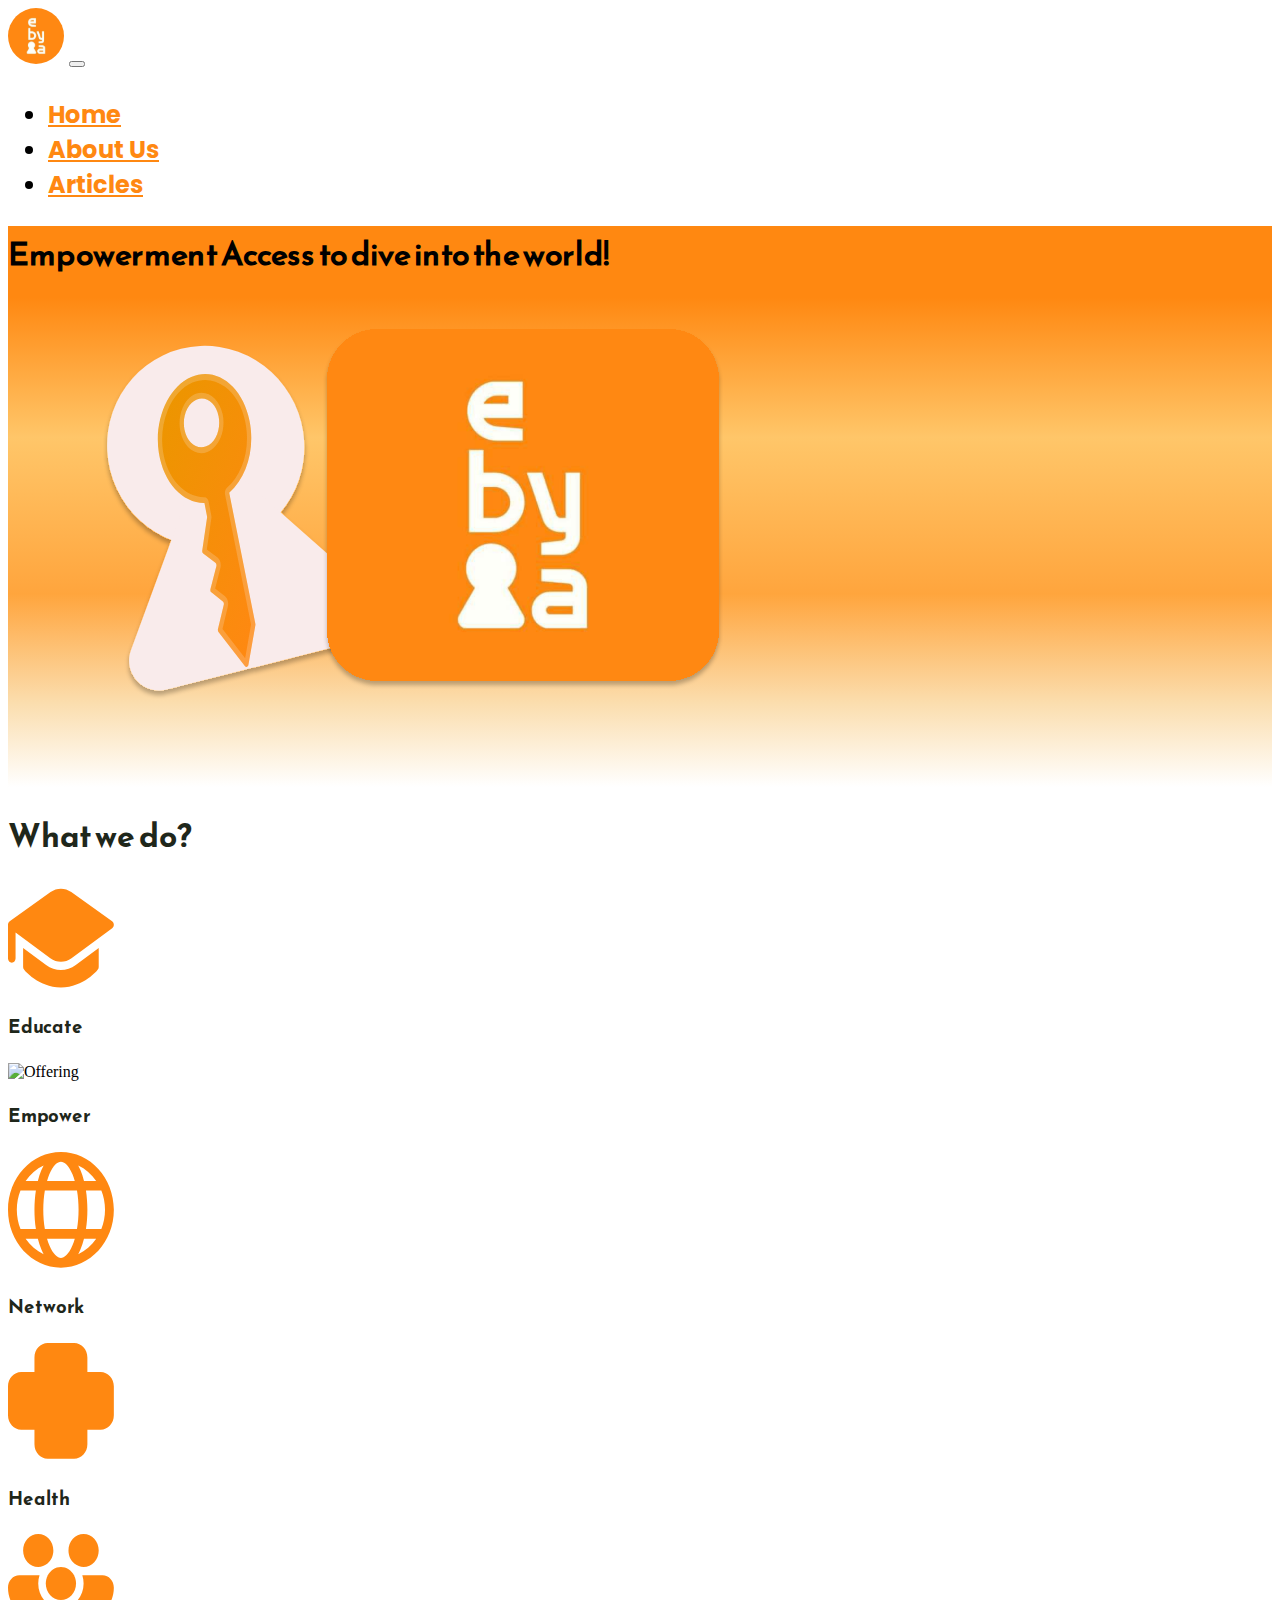
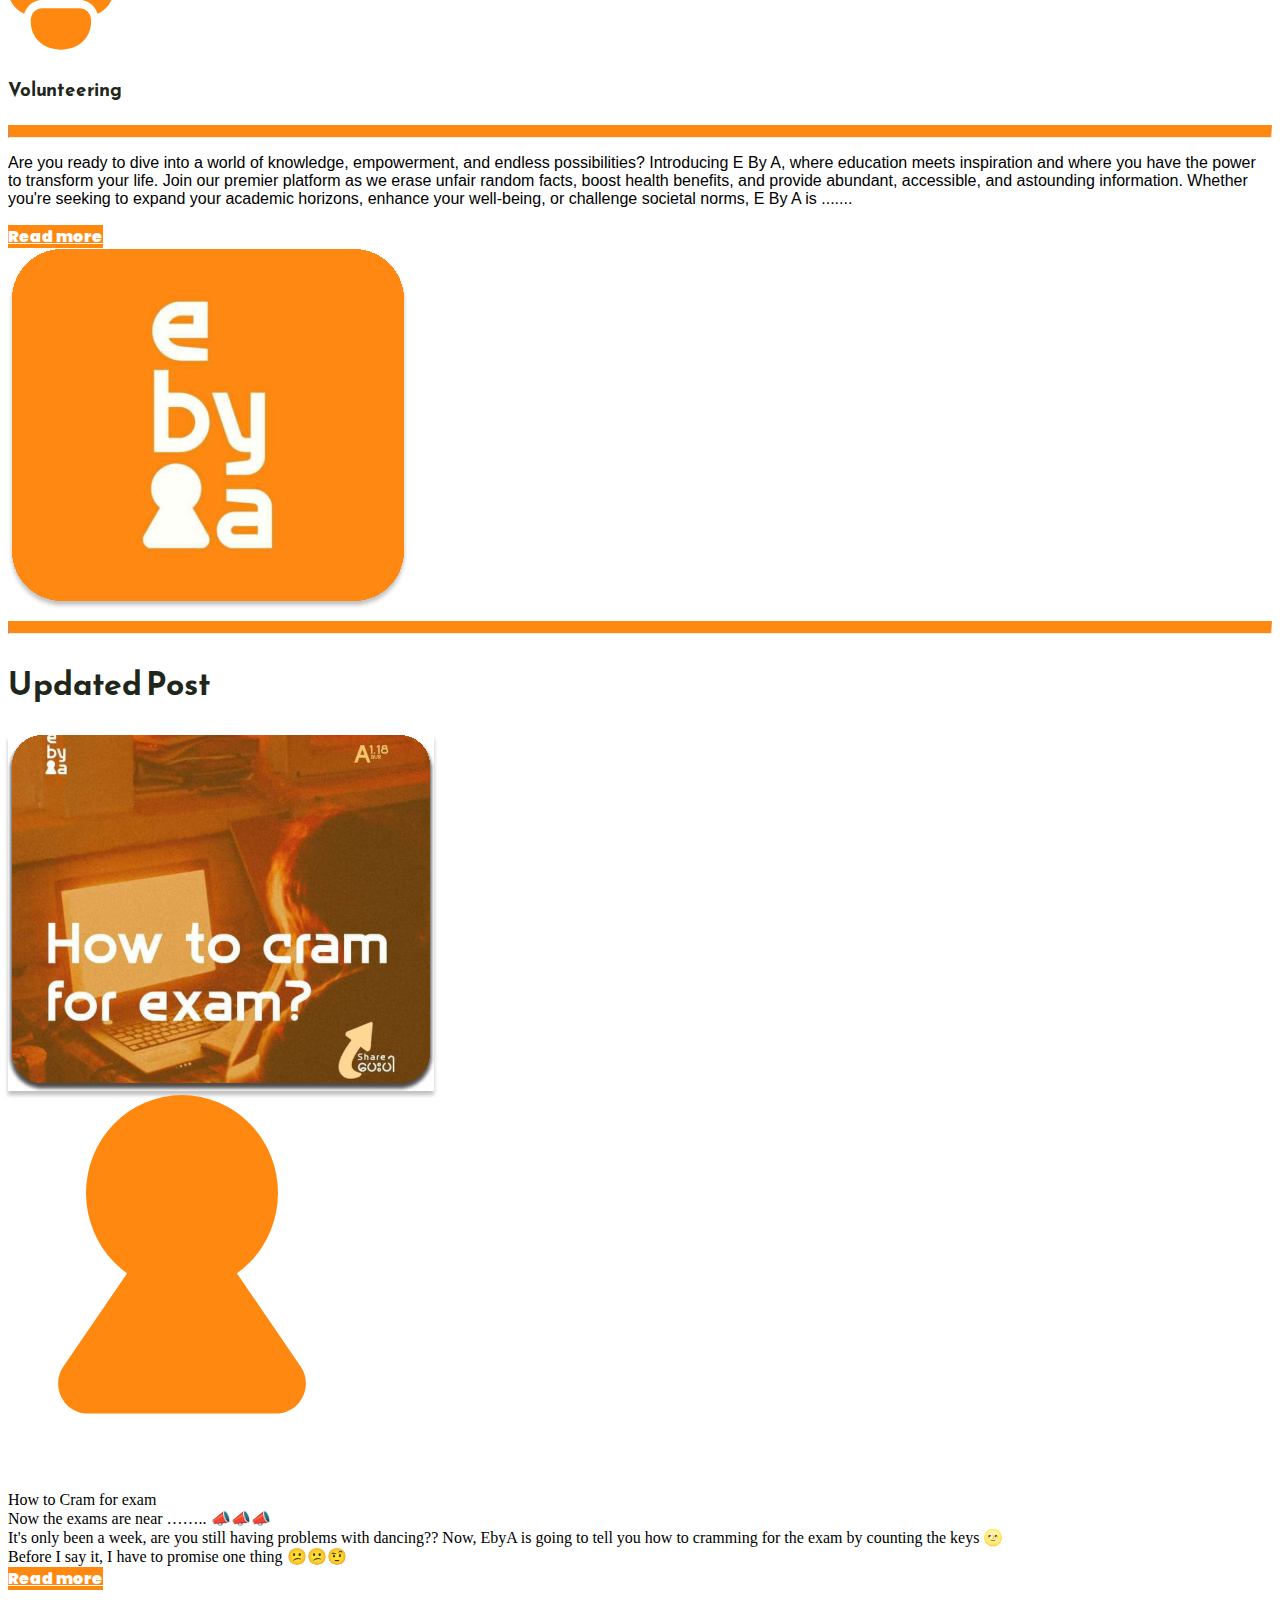
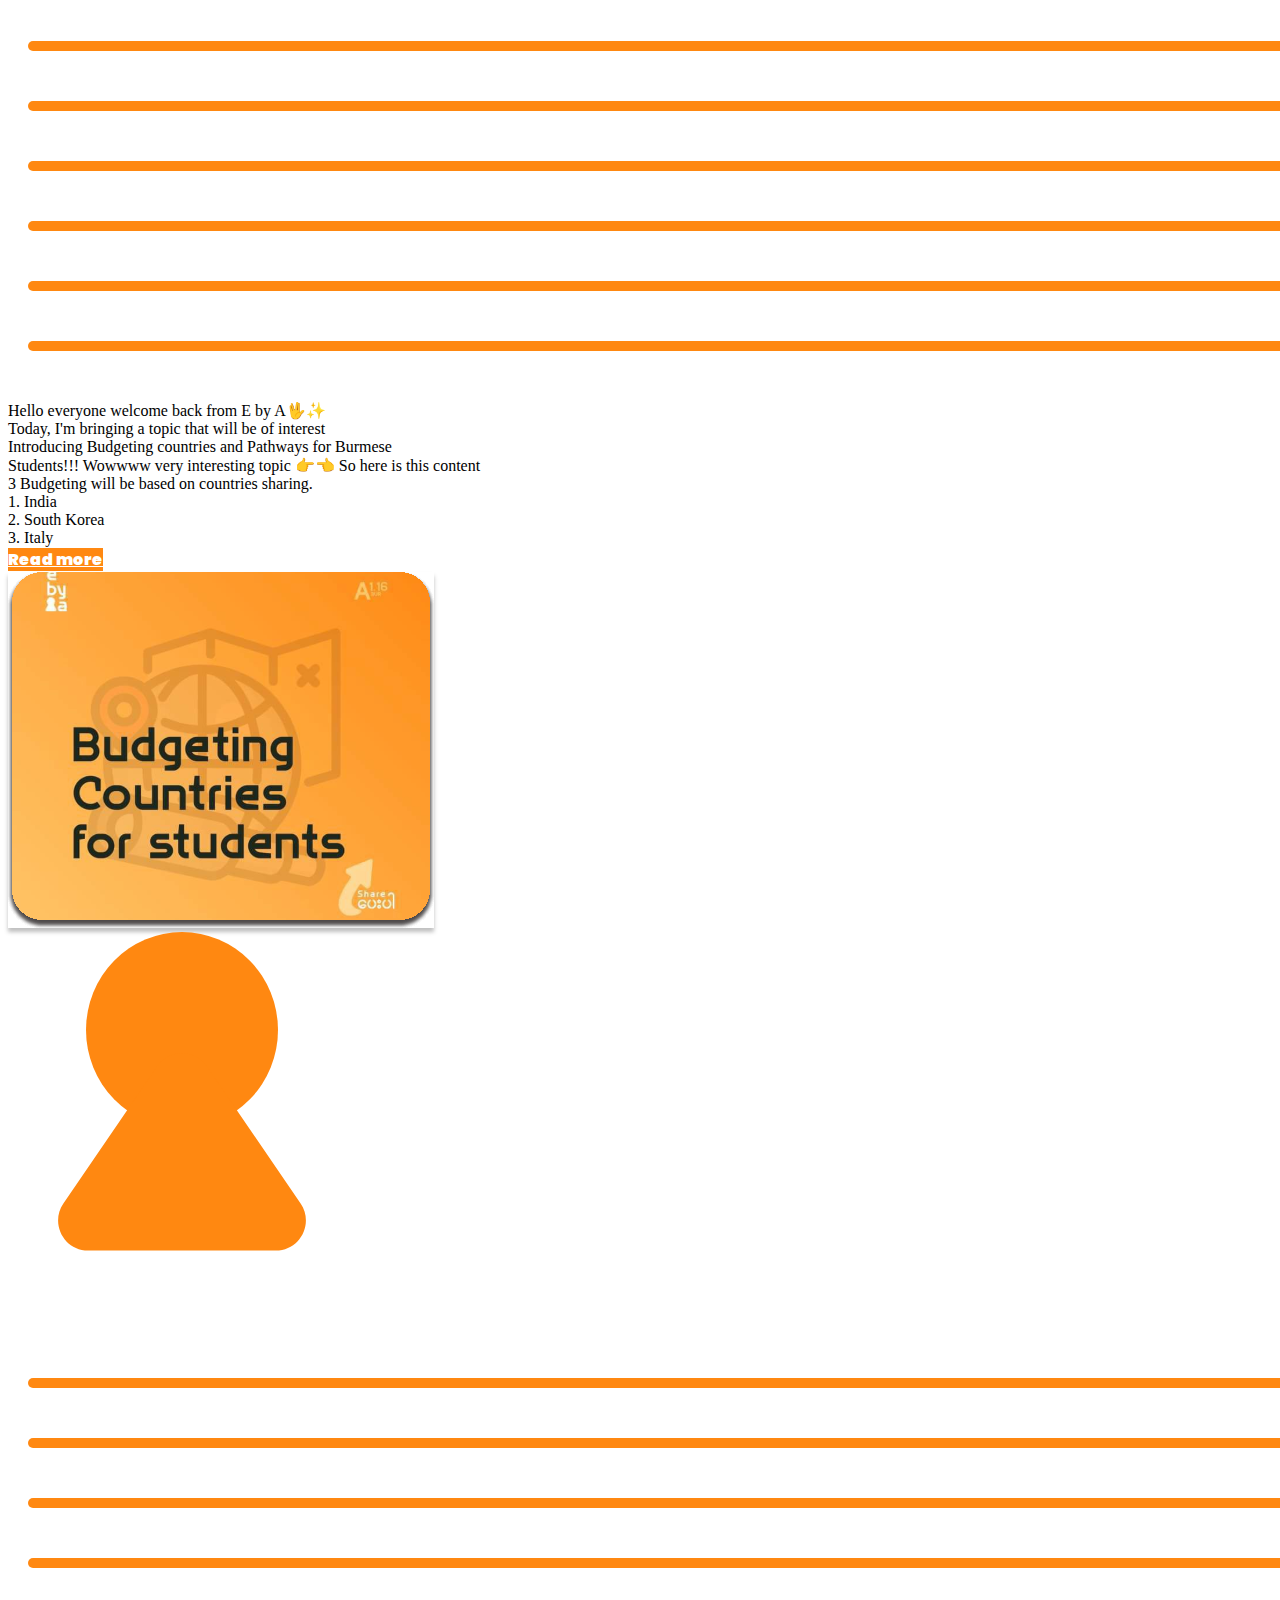
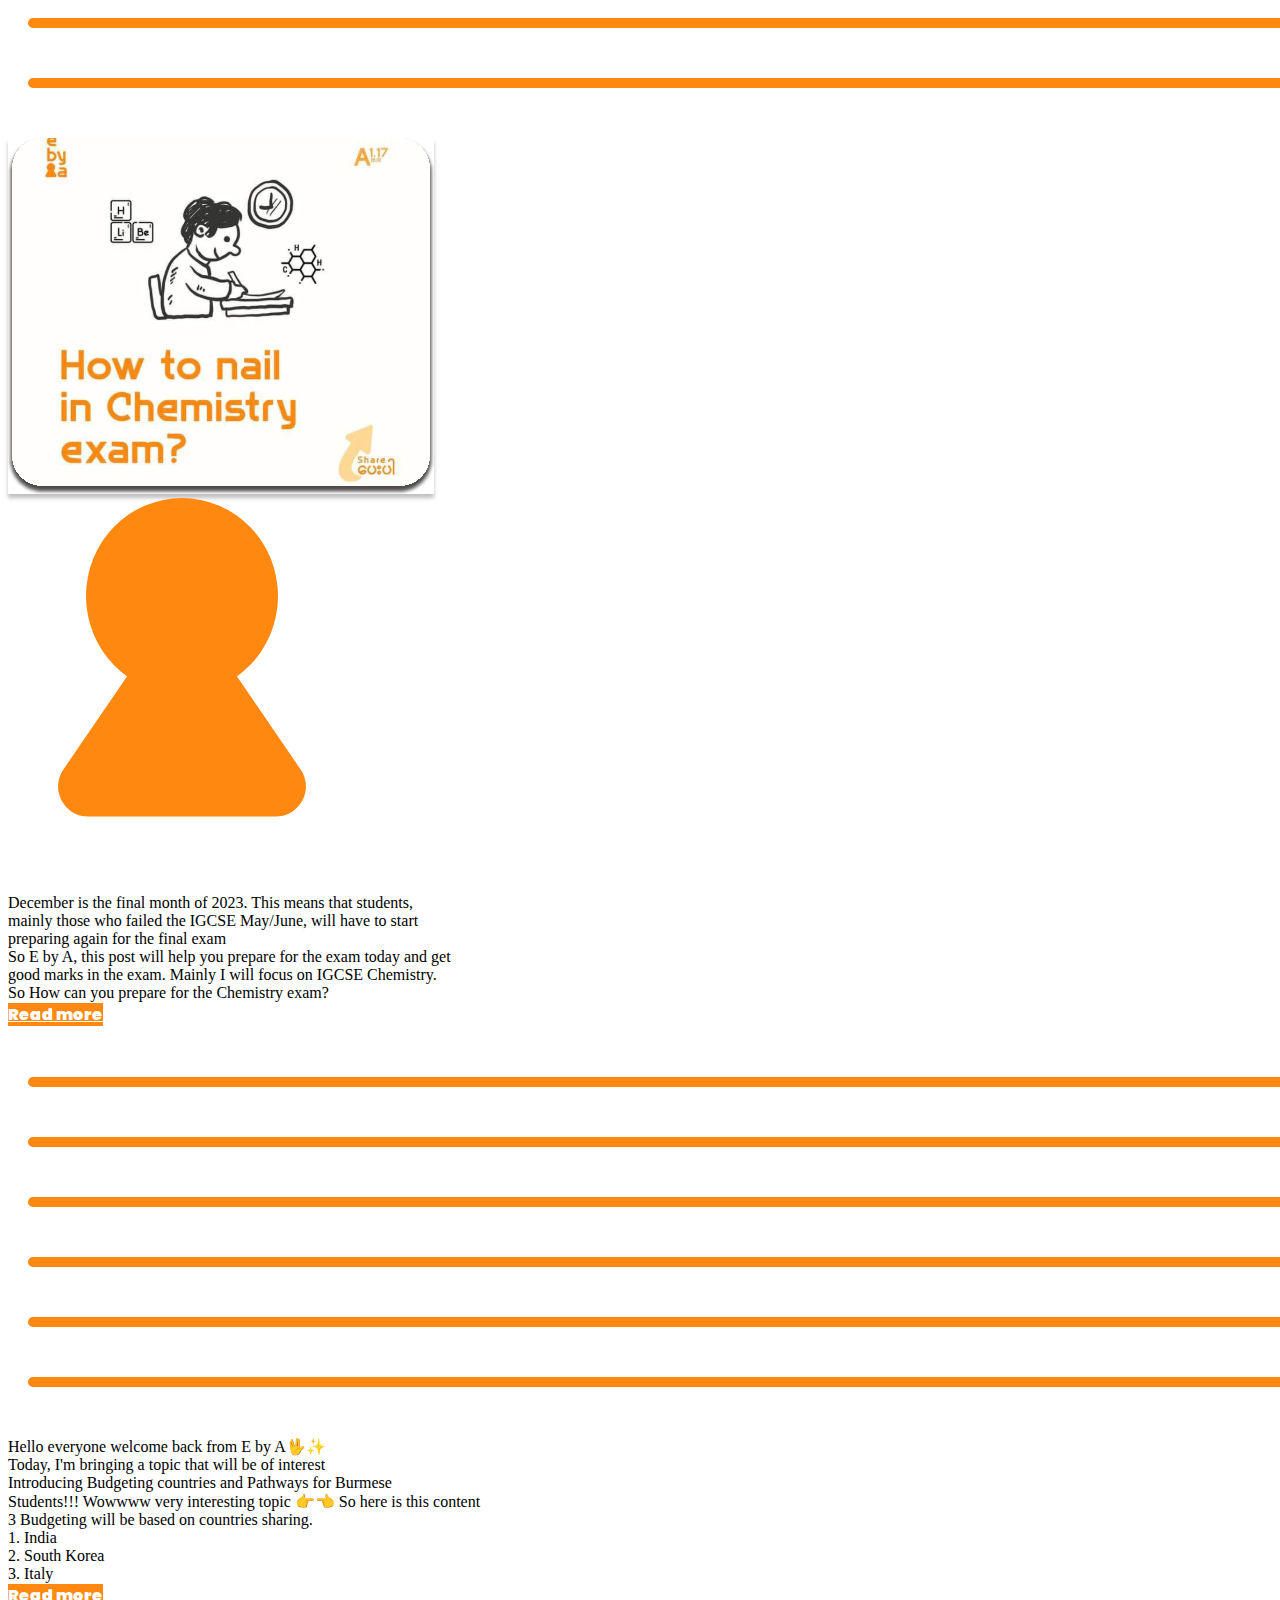
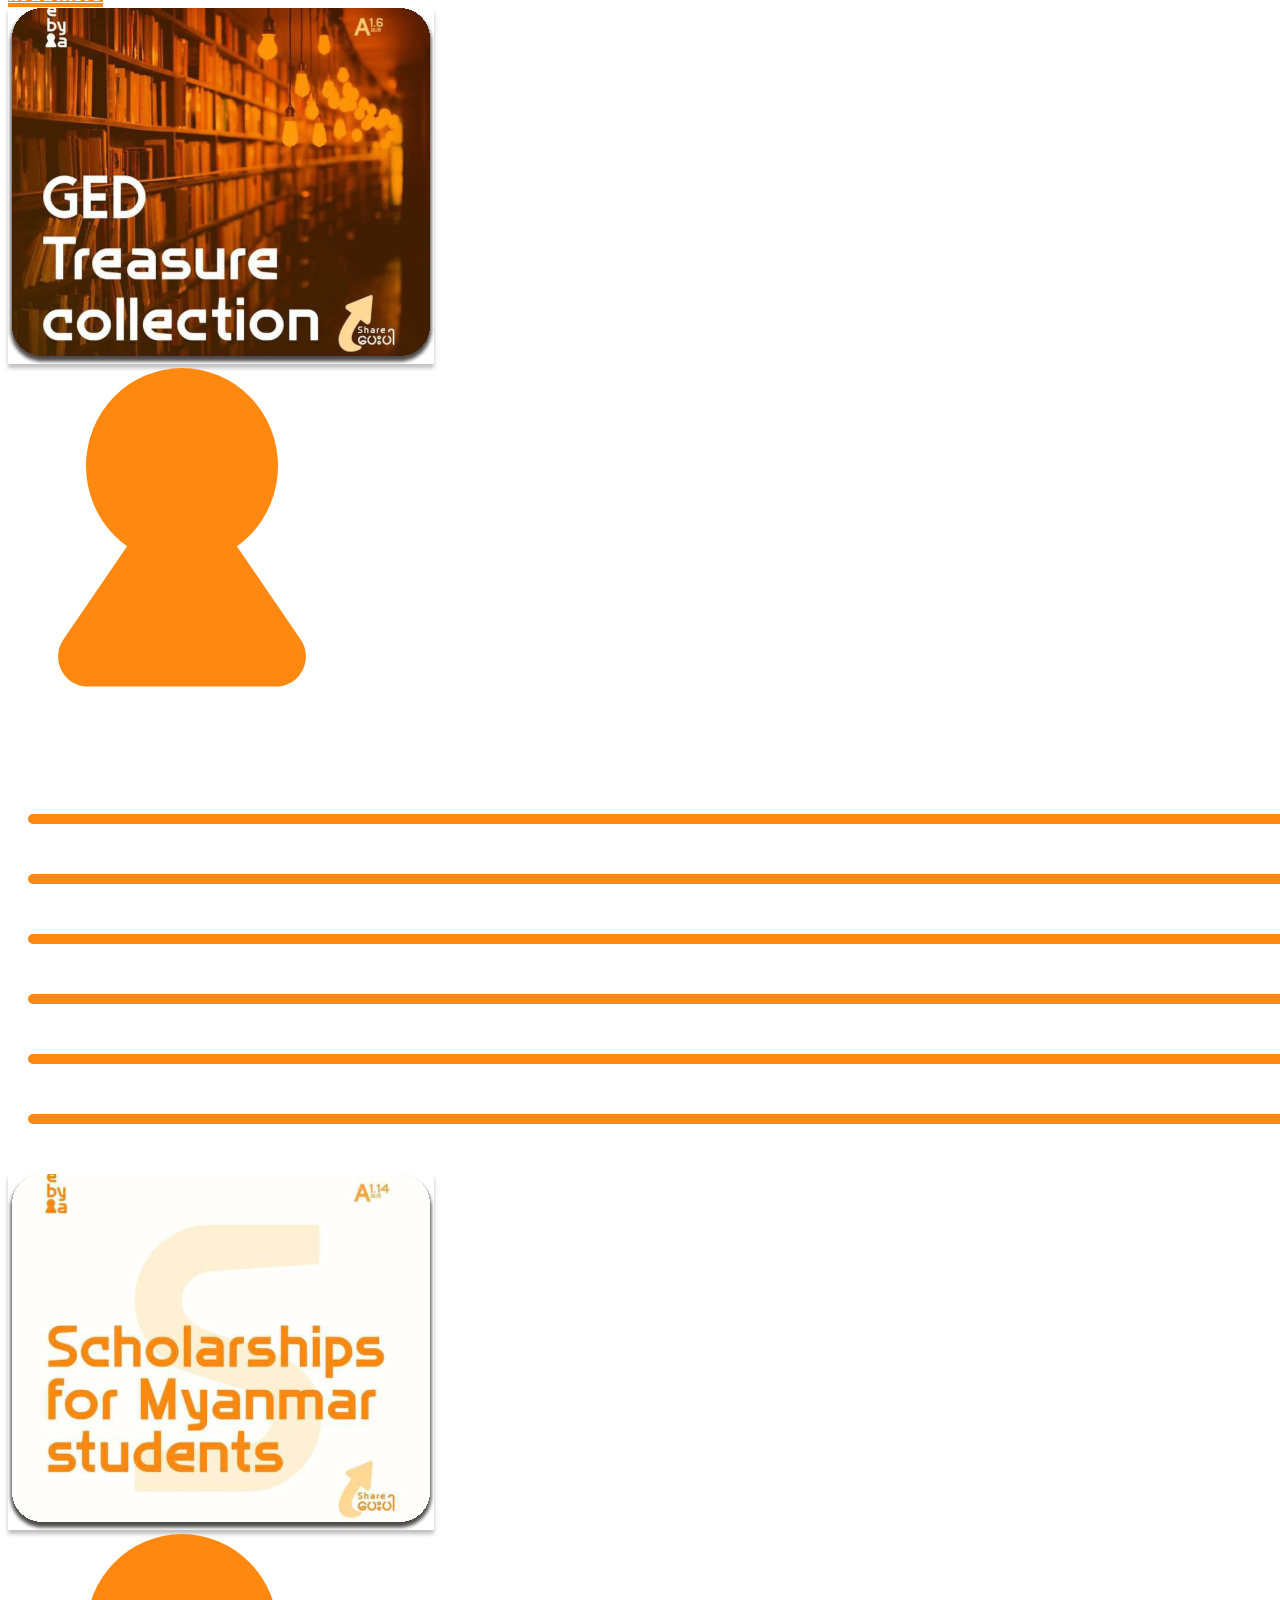
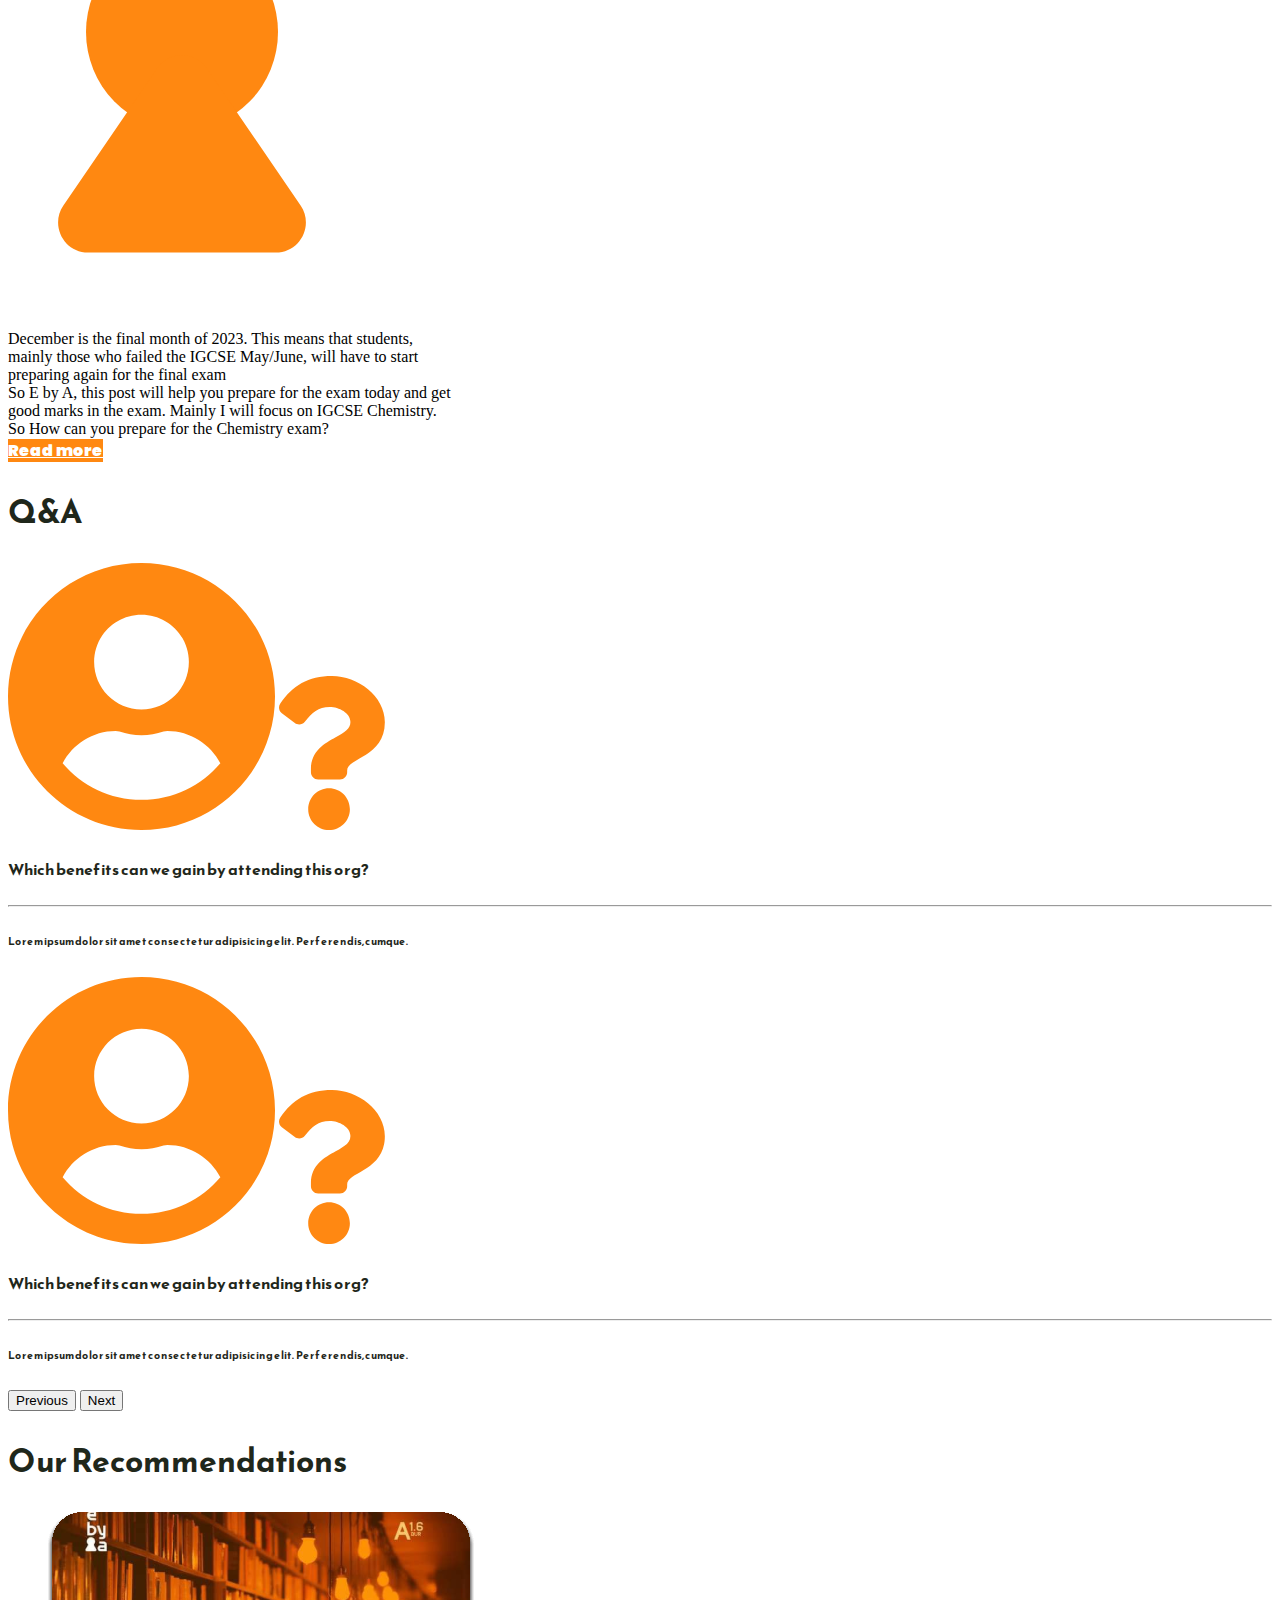
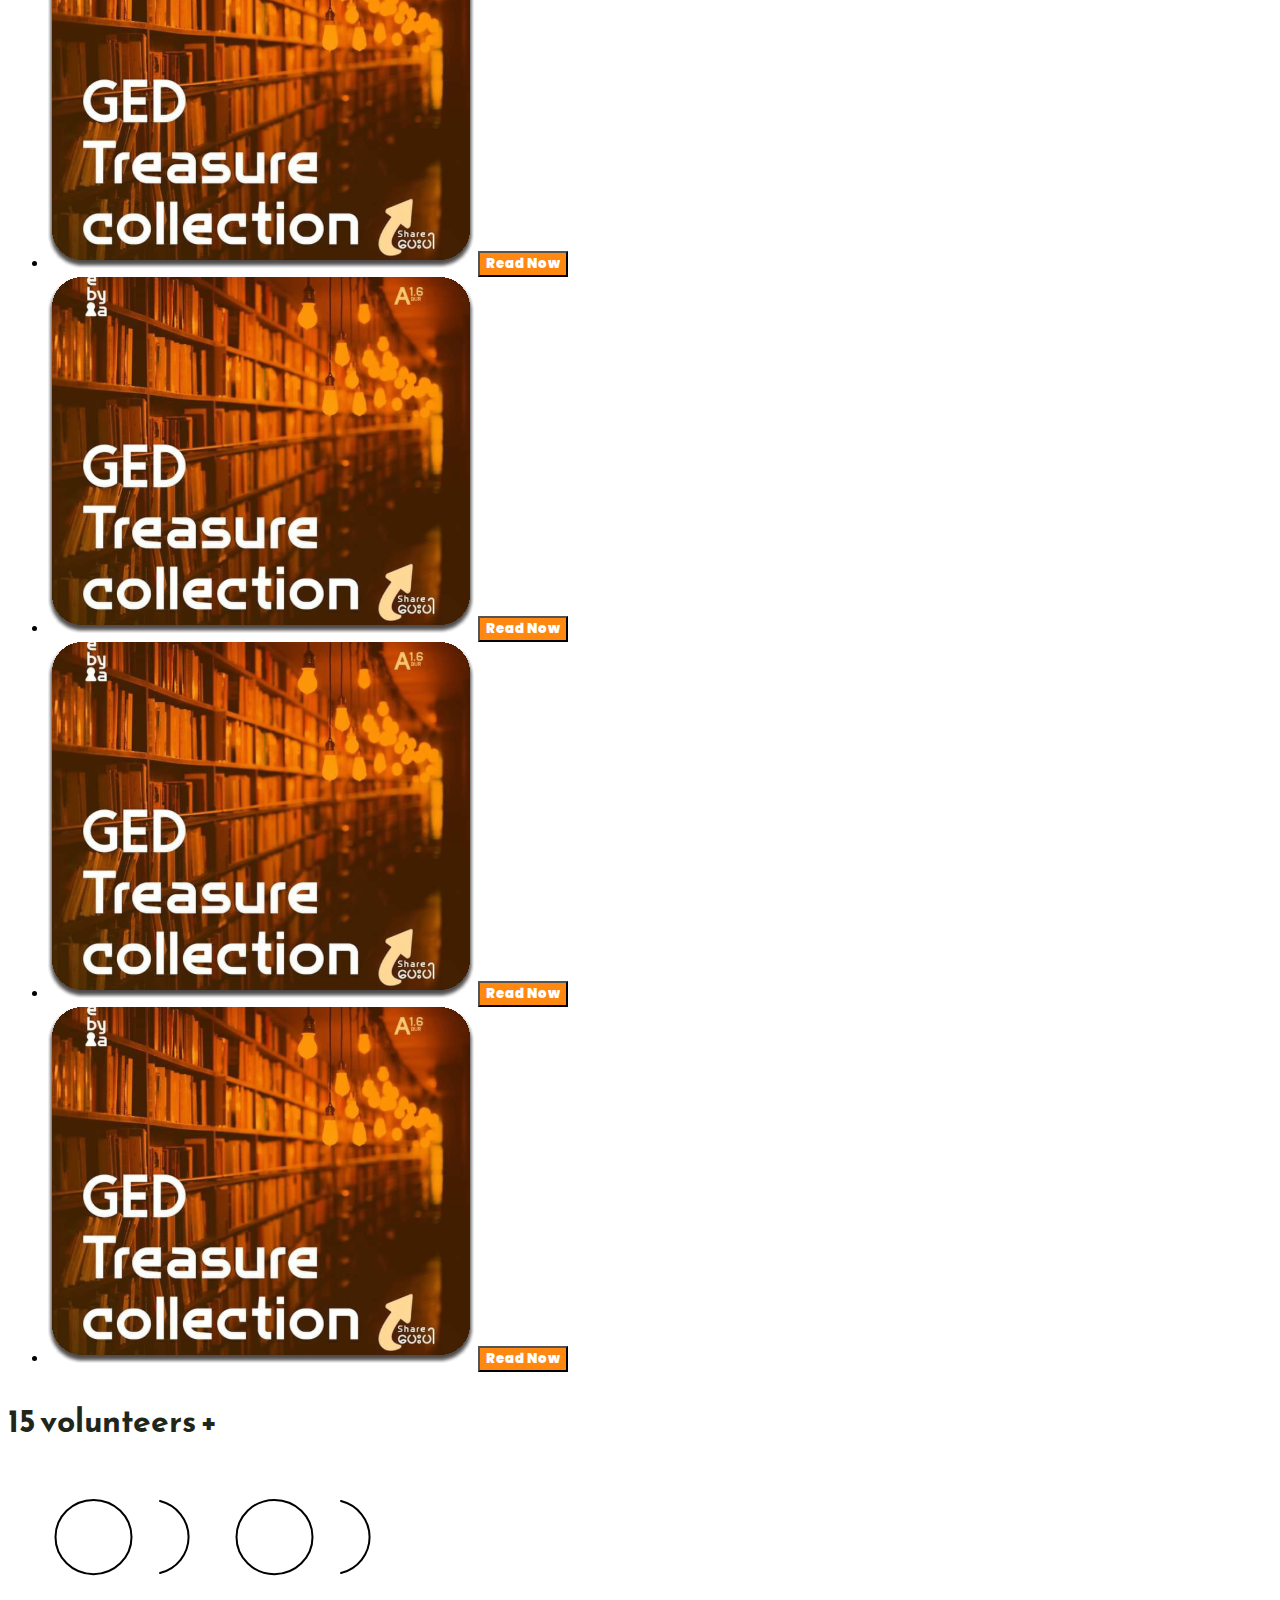
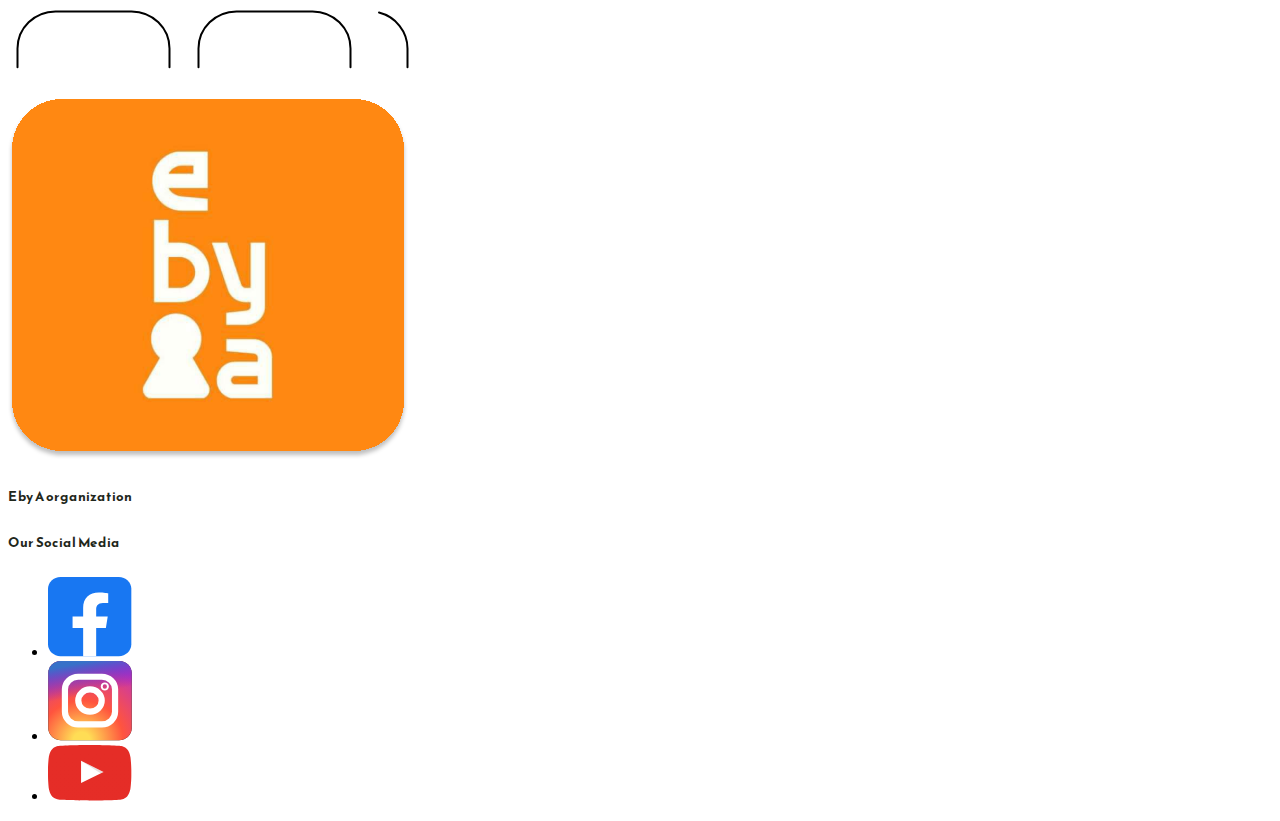
==== commit f61b9ce5: "Fix links" ====
--- a/index.html
+++ b/index.html
@@ -21,7 +21,7 @@
     <!-- Navigation -->
     <nav class="navbar navbar-expand-lg">
       <div class="container">
-        <a class="navbar-brand" href="#"><img src="../resources/logo_circle.svg" alt="EbyALogo" width="56" height="56"></a>
+        <a class="navbar-brand" href="#"><img src="/resources/logo_circle.svg" alt="EbyALogo" width="56" height="56"></a>
         <button class="navbar-toggler" type="button" data-bs-toggle="collapse" data-bs-target="#navbarNav" aria-controls="navbarNav" aria-expanded="false" aria-label="Toggle navigation">
         <span class="navbar-toggler-icon"></span>
         </button>
@@ -52,7 +52,7 @@
           <div>
             <h1 class="fw-bold slogan text-center text-md-start display-1">Empowerment Access to dive into the world!</h1>
           </div>
-            <img class="img-fluid w-50" src="../resources/landingImg.svg" alt="E by A Logo">
+            <img class="img-fluid w-50" src="/resources/landingImg.svg" alt="E by A Logo">
       </div>
     </section>
 
@@ -63,27 +63,27 @@
         <div class="row text-center align-items-end">
 
           <div class="col-md mb-4">
-              <img class="mb-1 img-fluid" src="../resources/🦆 icon _Hat Graduation_.svg" alt="Graduation Hat">
+              <img class="mb-1 img-fluid" src="/resources/🦆 icon _Hat Graduation_.svg" alt="Graduation Hat">
               <h3 class="text-center">Educate</h3>
           </div>
 
           <div class="col-md mb-4">
-              <img  class="mb-1 img-fluid" src="../resources/🦆 icon _offer_.svg" alt="Offering">
+              <img  class="mb-1 img-fluid" src=./resources/🦆 icon _offer_.svg" alt="Offering">
               <h3>Empower</h3>
           </div>
 
           <div class="col-md mb-4">
-            <img class="mb-1 img-fluid" src="../resources/🦆 icon _Globe_.svg" alt="Globe">
+            <img class="mb-1 img-fluid" src="/resources/🦆 icon _Globe_.svg" alt="Globe">
             <h3>Network</h3>
           </div>
 
           <div class="col-md mb-4">
-            <img class="mb-1 img-fluid"  src="../resources/🦆 icon _Doctor_.svg" alt="Plus Sign">
+            <img class="mb-1 img-fluid"  src="/resources/🦆 icon _Doctor_.svg" alt="Plus Sign">
             <h3>Health</h3>
           </div>
 
           <div class="col-md mb-md-4">
-            <img class="mb-1 img-fluid"  src="../resources/🦆 icon _People Community_.svg" alt="People Community">
+            <img class="mb-1 img-fluid"  src="/resources/🦆 icon _People Community_.svg" alt="People Community">
             <h3>Volunteering</h3>
           </div>
 
@@ -101,7 +101,7 @@
             <p class="text-center text-md-start mb-4">Are you ready to dive into a world of knowledge, empowerment, and endless possibilities? Introducing E By A, where education meets inspiration and where you have the power to transform your life. Join our premier platform as we erase unfair random facts, boost health benefits, and provide abundant, accessible, and astounding information. Whether you're seeking to expand your academic horizons, enhance your well-being, or challenge societal norms, E By A is .......</p>
             <a class="btn rounded-pill px-5" href="#" role="button">Read more</a>
           </div>
-          <img class="order-1 order-md-2 img-fluid w-50 mb-5 mb-md-0" src="../resources/logo_rectangle.svg" alt="E by A Logo">
+          <img class="order-1 order-md-2 img-fluid w-50 mb-5 mb-md-0" src="/resources/logo_rectangle.svg" alt="E by A Logo">
         </div>
       </div>
     </section>
@@ -116,9 +116,9 @@
           <!-- Cram Blog Start -->
           <div class="row">
             <div class="col-md-5 position-relative">
-              <img src="../resources/A1.18.svg" class="img-fluid rounded-5 update-img w-75">
+              <img src="/resources/A1.18.svg" class="img-fluid rounded-5 update-img w-75">
               <div class="position-absolute update-key">
-                <img src="../resources/keyhole_orange.svg" class="img-fluid" alt="">
+                <img src="/resources/keyhole_orange.svg" class="img-fluid" alt="">
               </div>
             </div>
             <div class="col-md-7 pt-5 ps-5 text-center">
@@ -159,9 +159,9 @@
             <a href="https://www.facebook.com/share/p/URGMMEmLH1PJWJ19/?mibextid=WC7FNe" class="btn rounded-pill px-5" role="button">Read more</a>
           </div>
           <div class="col-md-5 position-relative">
-            <img src="../resources/A1.16.svg" class="img-fluid rounded-5 update-img w-75">
+            <img src="/resources/A1.16.svg" class="img-fluid rounded-5 update-img w-75">
             <div class="position-absolute update-key">
-              <img src="../resources/keyhole_orange.svg" class="img-fluid" alt="">
+              <img src="/resources/keyhole_orange.svg" class="img-fluid" alt="">
             </div>
           </div>
           <div class="update-separators">
@@ -180,9 +180,9 @@
         <!-- Chemistry Blog Start -->
         <div class="row">
           <div class="col-md-5 position-relative">
-            <img src="../resources/A1.17.svg" class="img-fluid rounded-5 update-img w-75">
+            <img src="/resources/A1.17.svg" class="img-fluid rounded-5 update-img w-75">
             <div class="position-absolute update-key">
-              <img src="../resources/keyhole_orange.svg" class="img-fluid" alt="">
+              <img src="/resources/keyhole_orange.svg" class="img-fluid" alt="">
             </div>
           </div>
           <div class="col-md-7 pt-5 ps-5 text-center">
@@ -225,9 +225,9 @@
             <a href="https://www.facebook.com/share/p/1ih6hT7QksBf6Qai/?mibextid=WC7FNe" class="btn rounded-pill px-5" role="button">Read more</a>
           </div>
           <div class="col-md-5 position-relative">
-            <img src="../resources/A1.6.svg" class="img-fluid rounded-5 update-img w-75">
+            <img src="/resources/A1.6.svg" class="img-fluid rounded-5 update-img w-75">
             <div class="position-absolute update-key">
-              <img src="../resources/keyhole_orange.svg" class="img-fluid" alt="">
+              <img src="/resources/keyhole_orange.svg" class="img-fluid" alt="">
             </div>
           </div>
           <div class="update-separators">
@@ -246,9 +246,9 @@
           <!-- Scholarship Blog Start -->
           <div class="row py-5">
             <div class="col-md-5 position-relative">
-              <img src="../resources/A1.14.svg" class="img-fluid rounded-5 update-img w-75">
+              <img src="/resources/A1.14.svg" class="img-fluid rounded-5 update-img w-75">
               <div class="position-absolute update-key">
-                <img src="../resources/keyhole_orange.svg" class="img-fluid" alt="">
+                <img src="/resources/keyhole_orange.svg" class="img-fluid" alt="">
               </div>
             </div>
             <div class="col-md-7 pt-5 ps-5 text-center">
@@ -279,8 +279,8 @@
             
             <div class="carousel-item active">
               <div class="wrapper">
-                <img src="../resources/🦆 icon _User Circle icon_.svg" alt="" class="logo img-fluid">
-                <img src="../resources/🦆 icon _Question icon_.svg" alt="" class="question">
+                <img src="/resources/🦆 icon _User Circle icon_.svg" alt="" class="logo img-fluid">
+                <img src="/resources/🦆 icon _Question icon_.svg" alt="" class="question">
                 <div class="text-wrapper">
                   <h4 class="text-uppercase">Which benefits can we gain by attending this org?</h4>
                   <hr>
@@ -291,8 +291,8 @@
 
             <div class="carousel-item">
               <div class="wrapper">
-                <img src="../resources/🦆 icon _User Circle icon_.svg" alt="" class="logo img-fluid">
-                <img src="../resources/🦆 icon _Question icon_.svg" alt="" class="question">
+                <img src="/resources/🦆 icon _User Circle icon_.svg" alt="" class="logo img-fluid">
+                <img src="/resources/🦆 icon _Question icon_.svg" alt="" class="question">
                 <div class="text-wrapper">
                   <h4 class="text-uppercase">Which benefits can we gain by attending this org?</h4>
                   <hr>
@@ -318,50 +318,30 @@
     <!-- Q&A End -->
 
     <!-- Recommendations -->
-<<<<<<< HEAD
-    <section>
-      <h1 id="recommendation">Our Recommendations</h1>
-    <div class="d-flex ms-5 justify-content-evenly">
-      <div class="card border-0" style="width: 18rem;">
-        <img src="../resources/A1.6BUR.jpg" class="card-img-top rounded-5" id="card-img" alt="...">      </div>
-      <div class="card border-0" style="width: 18rem;">
-        <img src="../resources/A1.6BUR.jpg" class="card-img-top rounded-5" id="card-img" alt="...">
-      </div>
-      <div class="card border-0" style="width: 18rem;">
-        <img src="../resources/A1.6BUR.jpg" class="card-img-top rounded-5" id="card-img" alt="...">
-      </div>
-    </div>
-    <div class="d-flex ">
-      <a href="" class="btn rounded-5 text-white text-center" id="recommend-btn1">Read Now</a>
-      <a href="" class="btn rounded-5 py-2 px-2 text-white text-center" id="recommend-btn2">Read Now</a>
-      <a href="" class="btn rounded-5 py-2 px-2 text-white text-center" id="recommend-btn3">Read Now</a>
-    </div>
-=======
     <section class="p-5">
       <h1 class="text-center mb-5">Our Recommendations</h1>
       <div class="container recommendations">
         <ul class="recommendations-carousel">
           <li class="card">
-            <img class="img img-fluid mb-3" src="../resources/A1.6.svg" alt="GED Treasure Collection">
+            <img class="img img-fluid mb-3" src="/resources/A1.6.svg" alt="GED Treasure Collection">
             <button class="btn rounded-pill px-5">Read Now</button>
           </li>
           <li class="card">
-            <img class="img img-fluid mb-3" src="../resources/A1.6.svg" alt="GED Treasure Collection">
+            <img class="img img-fluid mb-3" src="/resources/A1.6.svg" alt="GED Treasure Collection">
             <button class="btn rounded-pill px-5">Read Now</button>
           </li>
           <li class="card">
-            <img class="img img-fluid mb-3" src="../resources/A1.6.svg" alt="GED Treasure Collection">
+            <img class="img img-fluid mb-3" src="/resources/A1.6.svg" alt="GED Treasure Collection">
             <button class="btn rounded-pill px-5">Read Now</button>
           </li>
           <li class="card">
-            <img class="img img-fluid mb-3" src="../resources/A1.6.svg" alt="GED Treasure Collection">
+            <img class="img img-fluid mb-3" src="/resources/A1.6.svg" alt="GED Treasure Collection">
             <button class="btn rounded-pill px-5">Read Now</button>
           </li>
         </ul>
         <i class="fa-solid fa-arrow-left carousel-button"></i>
         <i class="fa-solid fa-arrow-right carousel-button"></i>
       </div>
->>>>>>> d6f1011642c96e8344f2b64a6d86327dba97feed
     </section>
 
 
@@ -370,7 +350,7 @@
       <div class="container text-center">
         <div class="d-md-flex flex-row justify-content-around align-items-center">
           <h1 class="display-1 volunteer-heading">15 volunteers +</h1>
-        <img src="../resources/🦆 icon _Volunteer_.svg" alt="Volunteer Logo">
+        <img src="/resources/🦆 icon _Volunteer_.svg" alt="Volunteer Logo">
         </div>
       </div>
     </section>
@@ -382,14 +362,14 @@
     <div class="container-fluid">
       <div class="d-flex flex-column flex-md-row justify-content-between align-items-center">
         <div class="w-lg-25 text-center mb-4 mb-md-0">
-          <img class="img-fluid w-25" src="../resources/logo_rectangle.svg" alt="E by A Logo">
+          <img class="img-fluid w-25" src="/resources/logo_rectangle.svg" alt="E by A Logo">
           <h5 class="d-inline d-md-block ms-3 ms-md-0">E by A organization</h5>
         </div>
         <div class="text-center">
           <h5 class="mb-3">Our Social Media</h5>
           <ul class="list-inline">
-            <li class="list-inline-item"><a class="btn-floating btn-sm" href="#"><img class="w-50" src="../resources/🦆 icon _facebook icon_.svg" alt="Facebook Icon"></a></li>
-            <li class="list-inline-item"><a class="btn-floating btn-sm" href="#"><img class="w-50" src="../resources/🦆 icon _instagram icon_.svg" alt="Instagram Icon"></a></li><li class="list-inline-item"><a class="btn-floating btn-sm" href="#"><img class="w-50" src="../resources/🦆 icon _youtube icon_.svg" alt="Youtube Icon"></a></li>
+            <li class="list-inline-item"><a class="btn-floating btn-sm" href="#"><img class="w-50" src="/resources/🦆 icon _facebook icon_.svg" alt="Facebook Icon"></a></li>
+            <li class="list-inline-item"><a class="btn-floating btn-sm" href="#"><img class="w-50" src="/resources/🦆 icon _instagram icon_.svg" alt="Instagram Icon"></a></li><li class="list-inline-item"><a class="btn-floating btn-sm" href="#"><img class="w-50" src="/resources/🦆 icon _youtube icon_.svg" alt="Youtube Icon"></a></li>
           </ul>
         </div>
       </div>
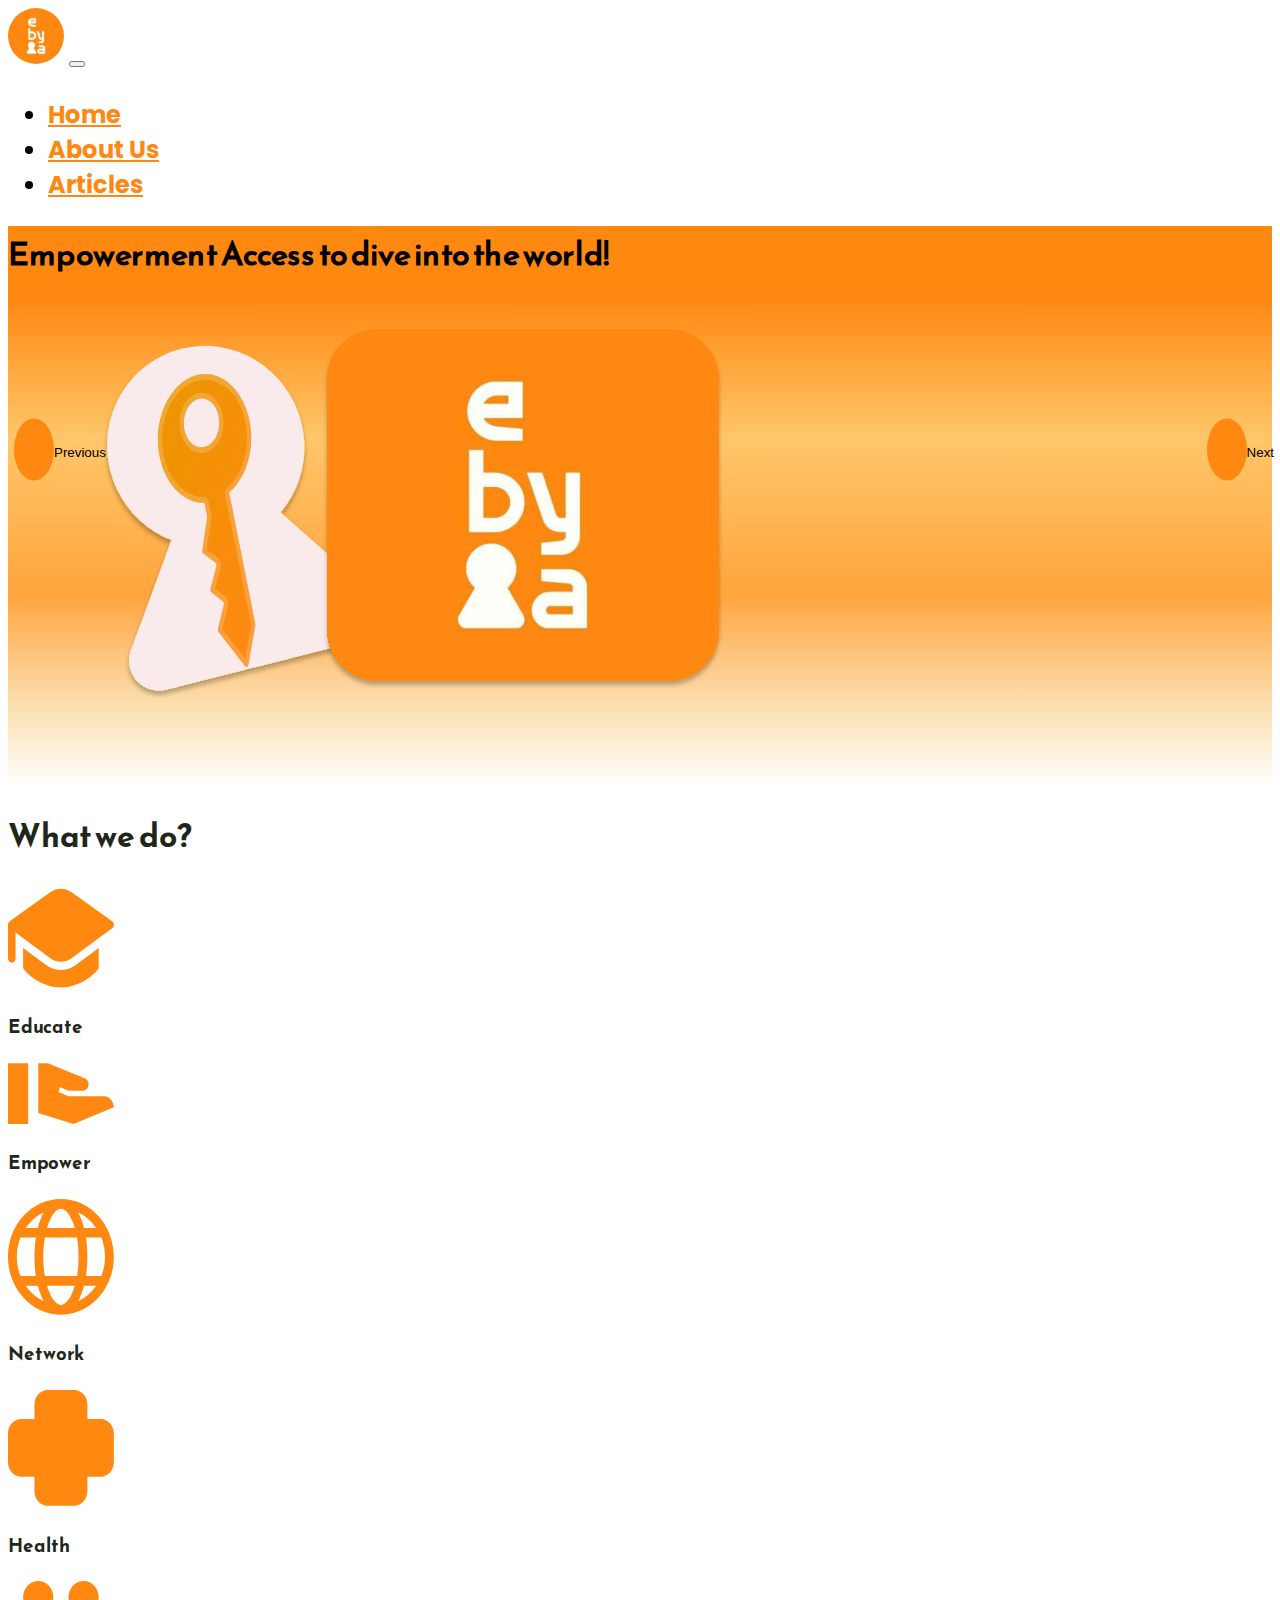
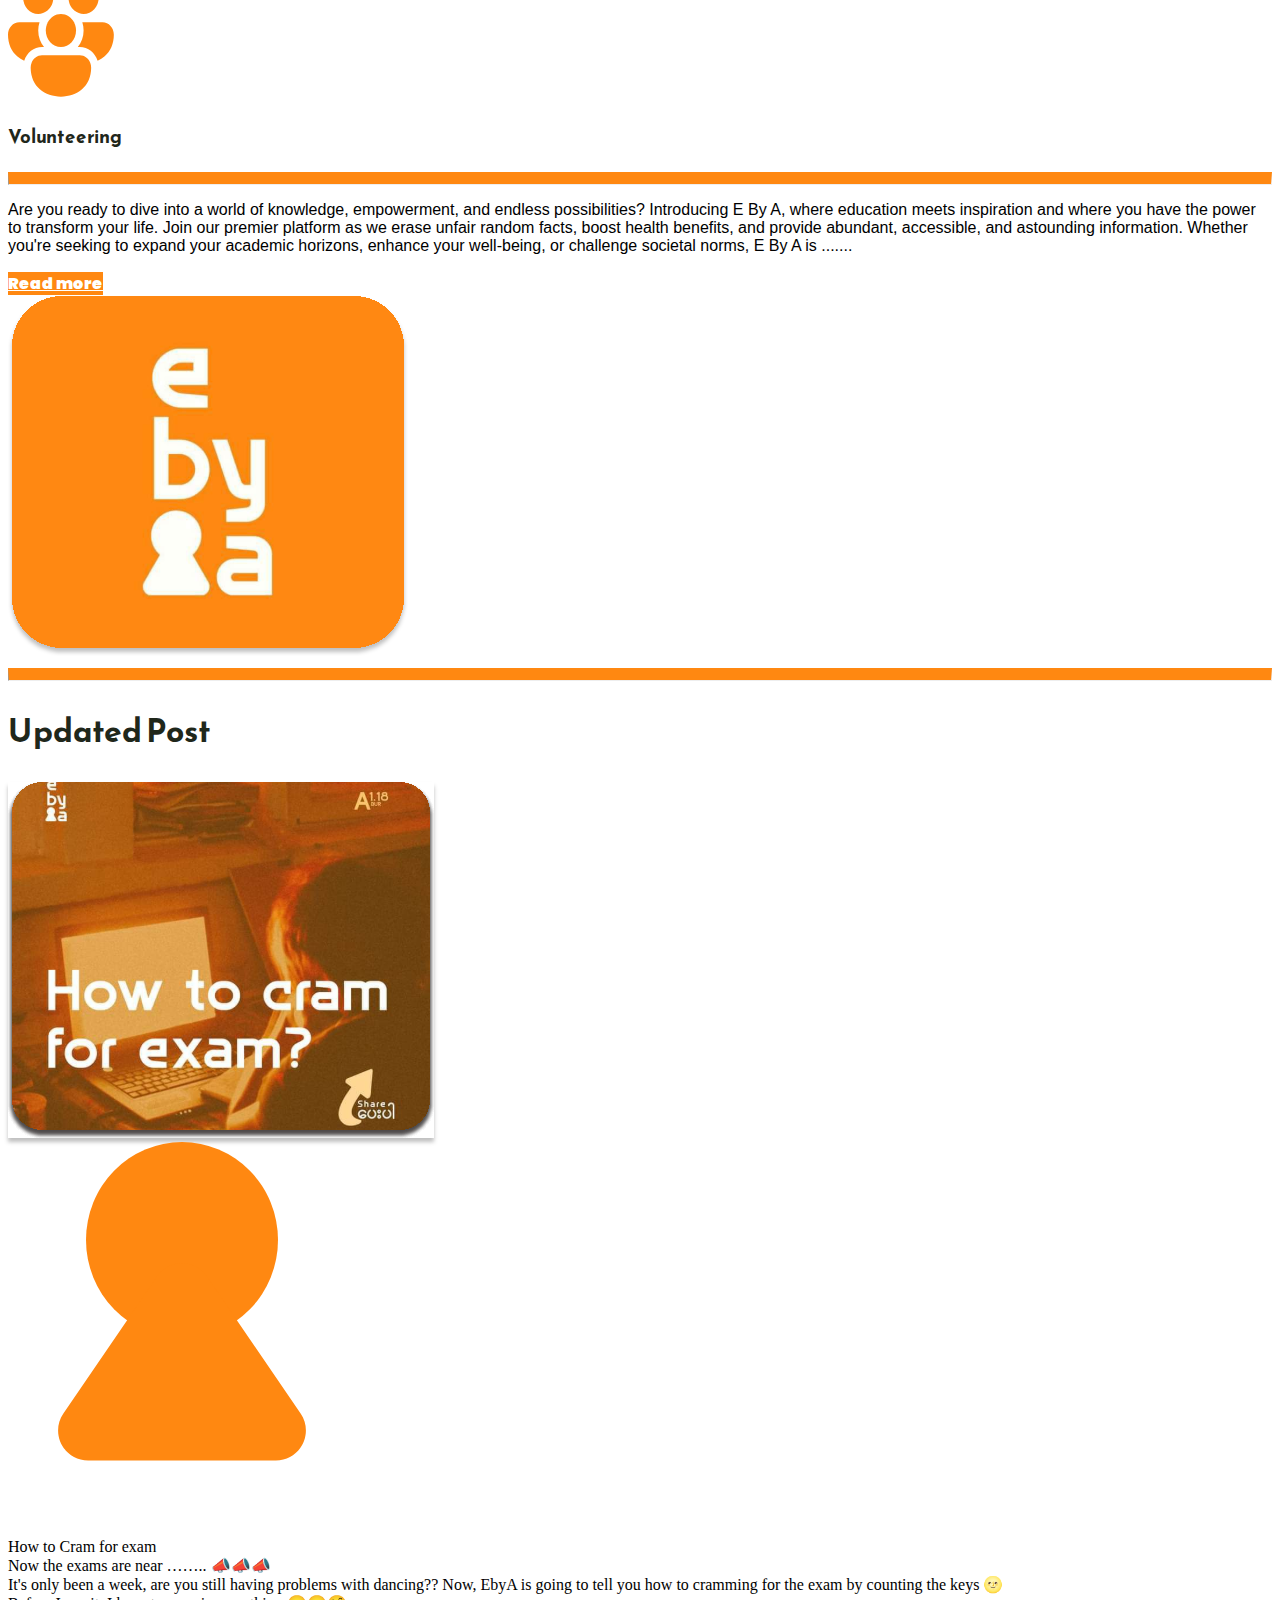
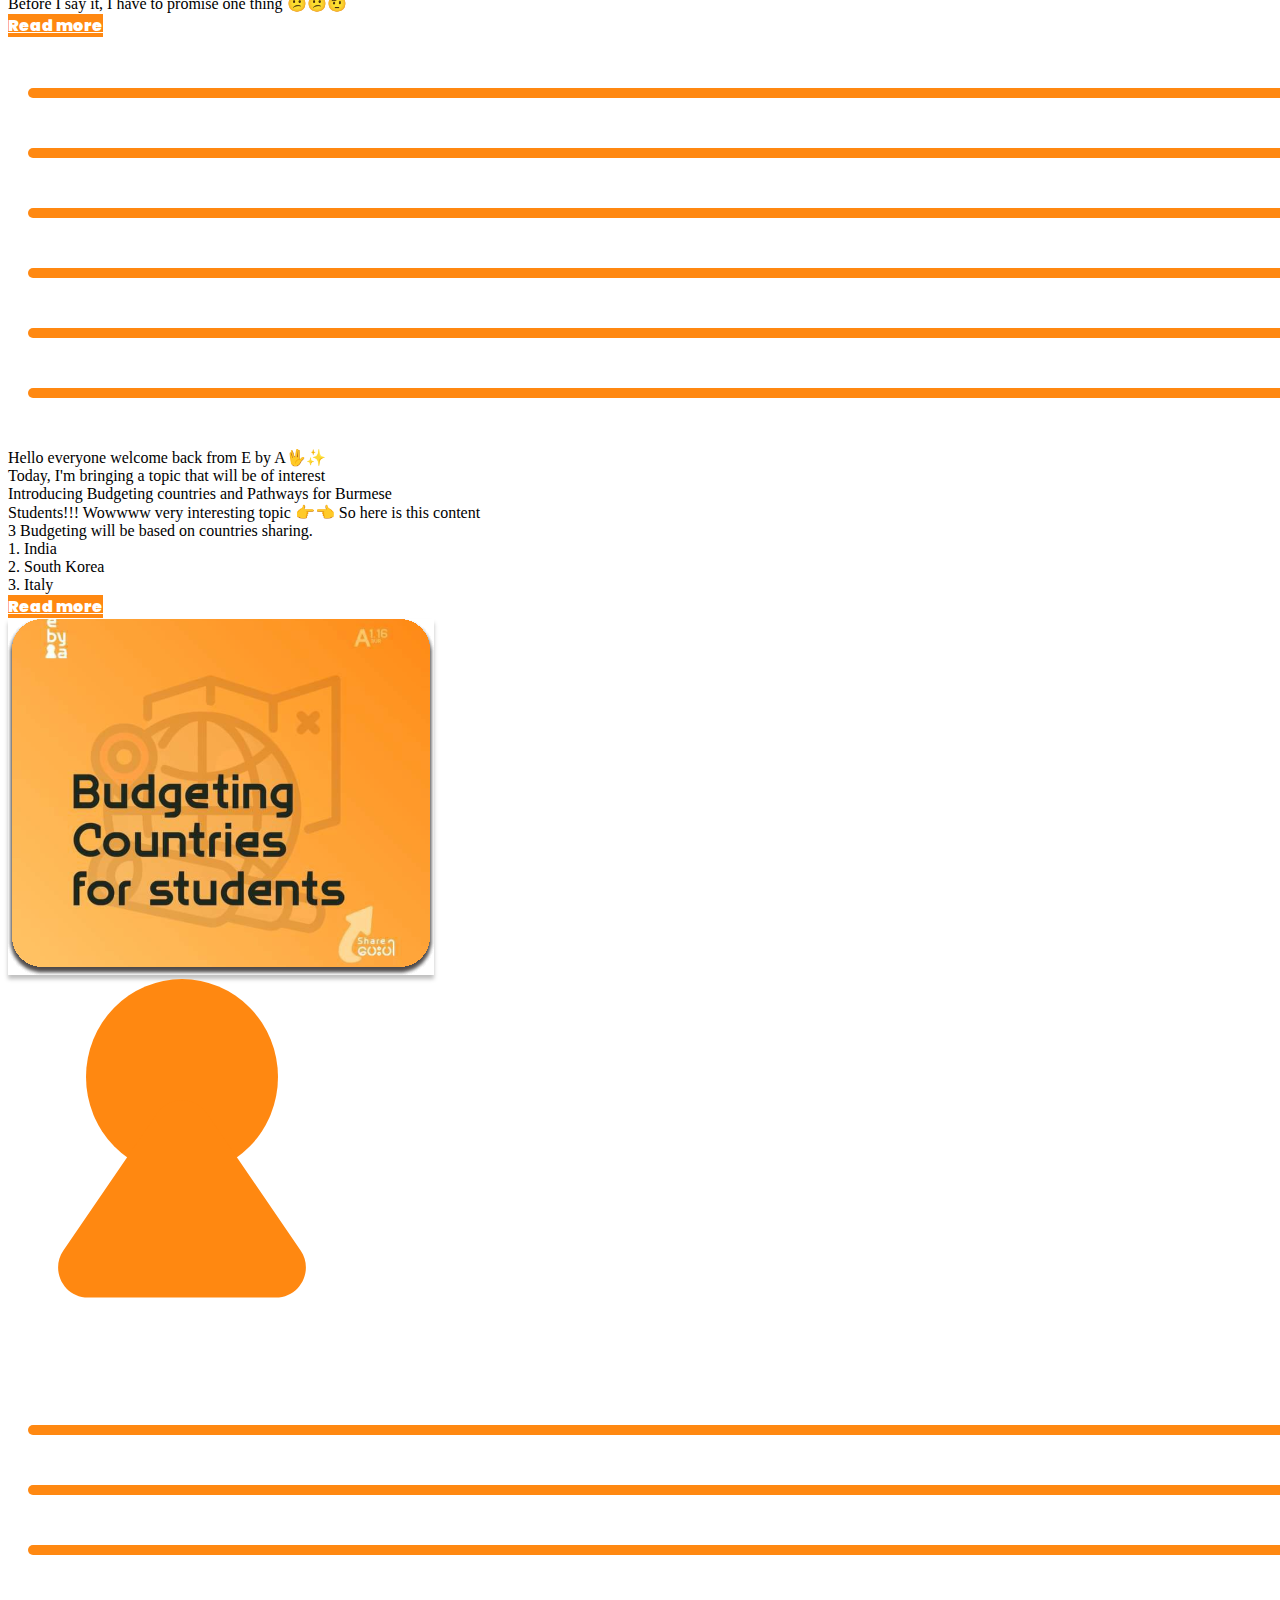
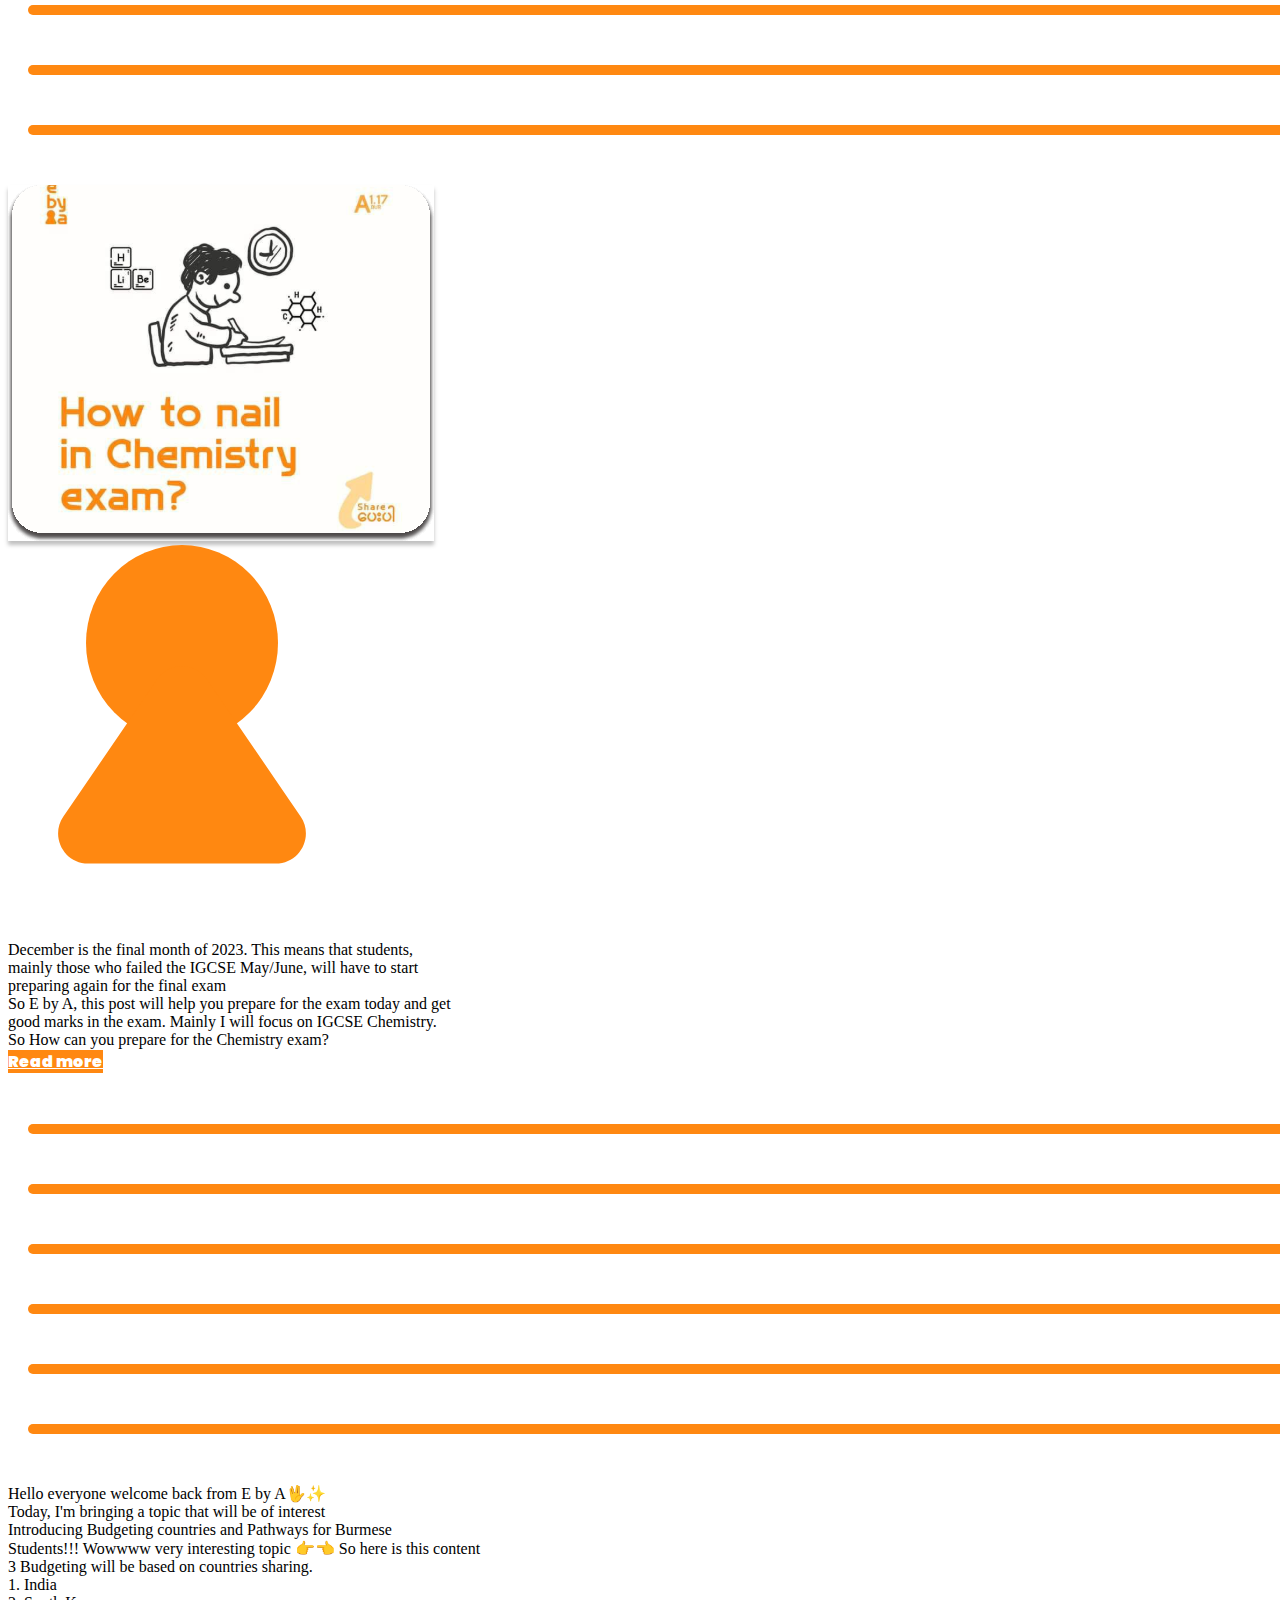
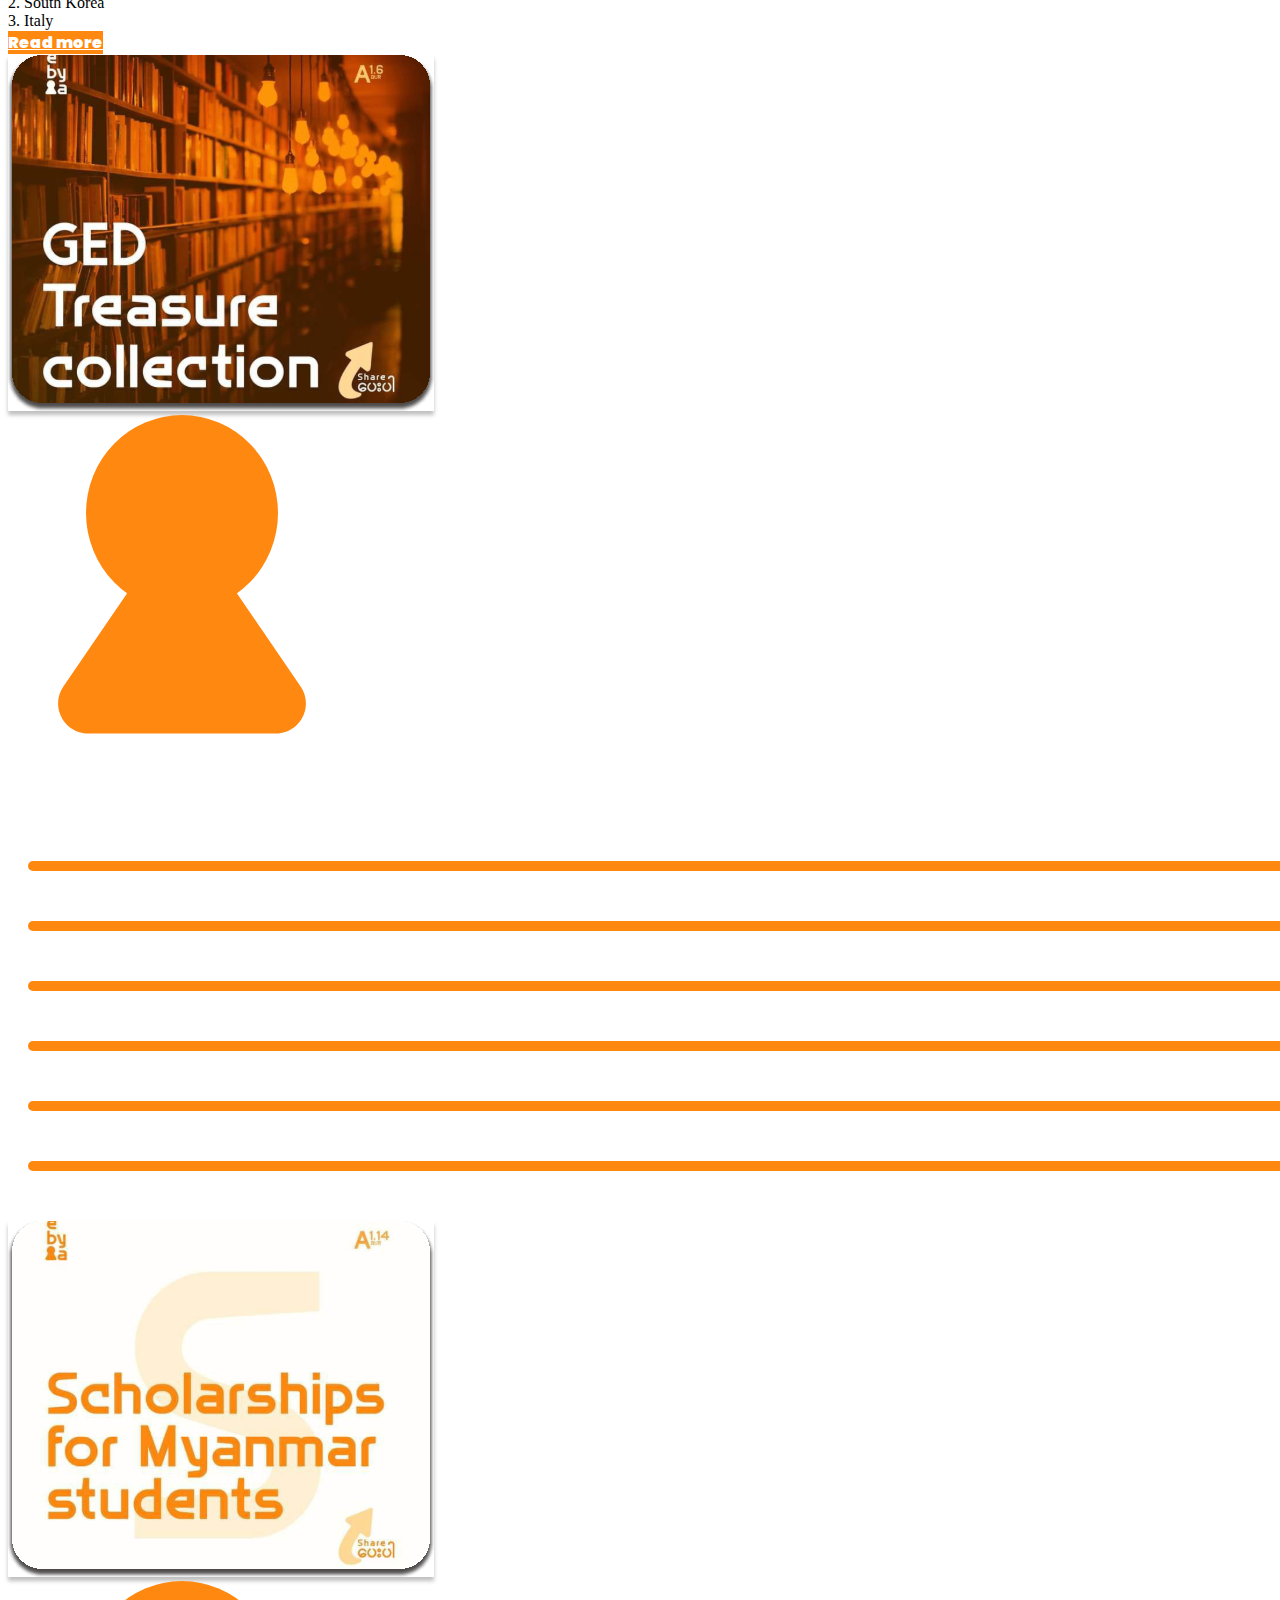
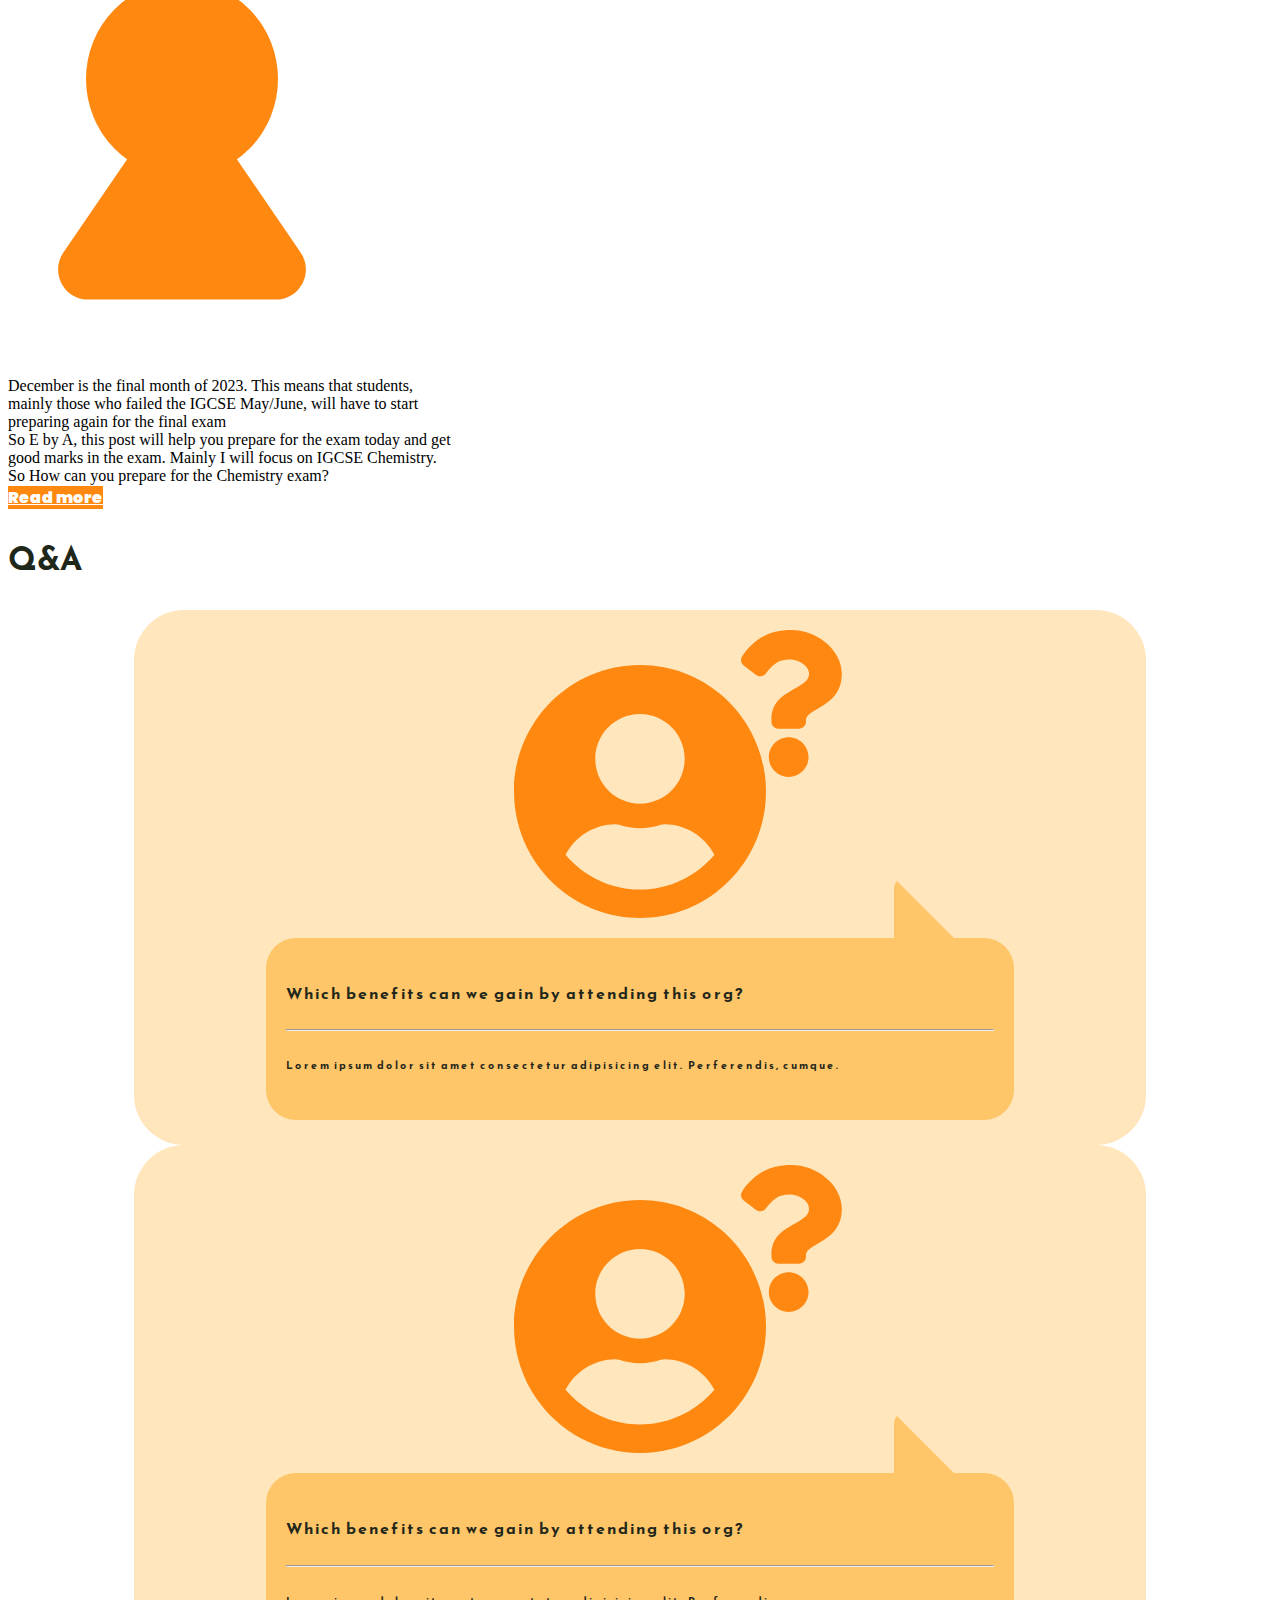
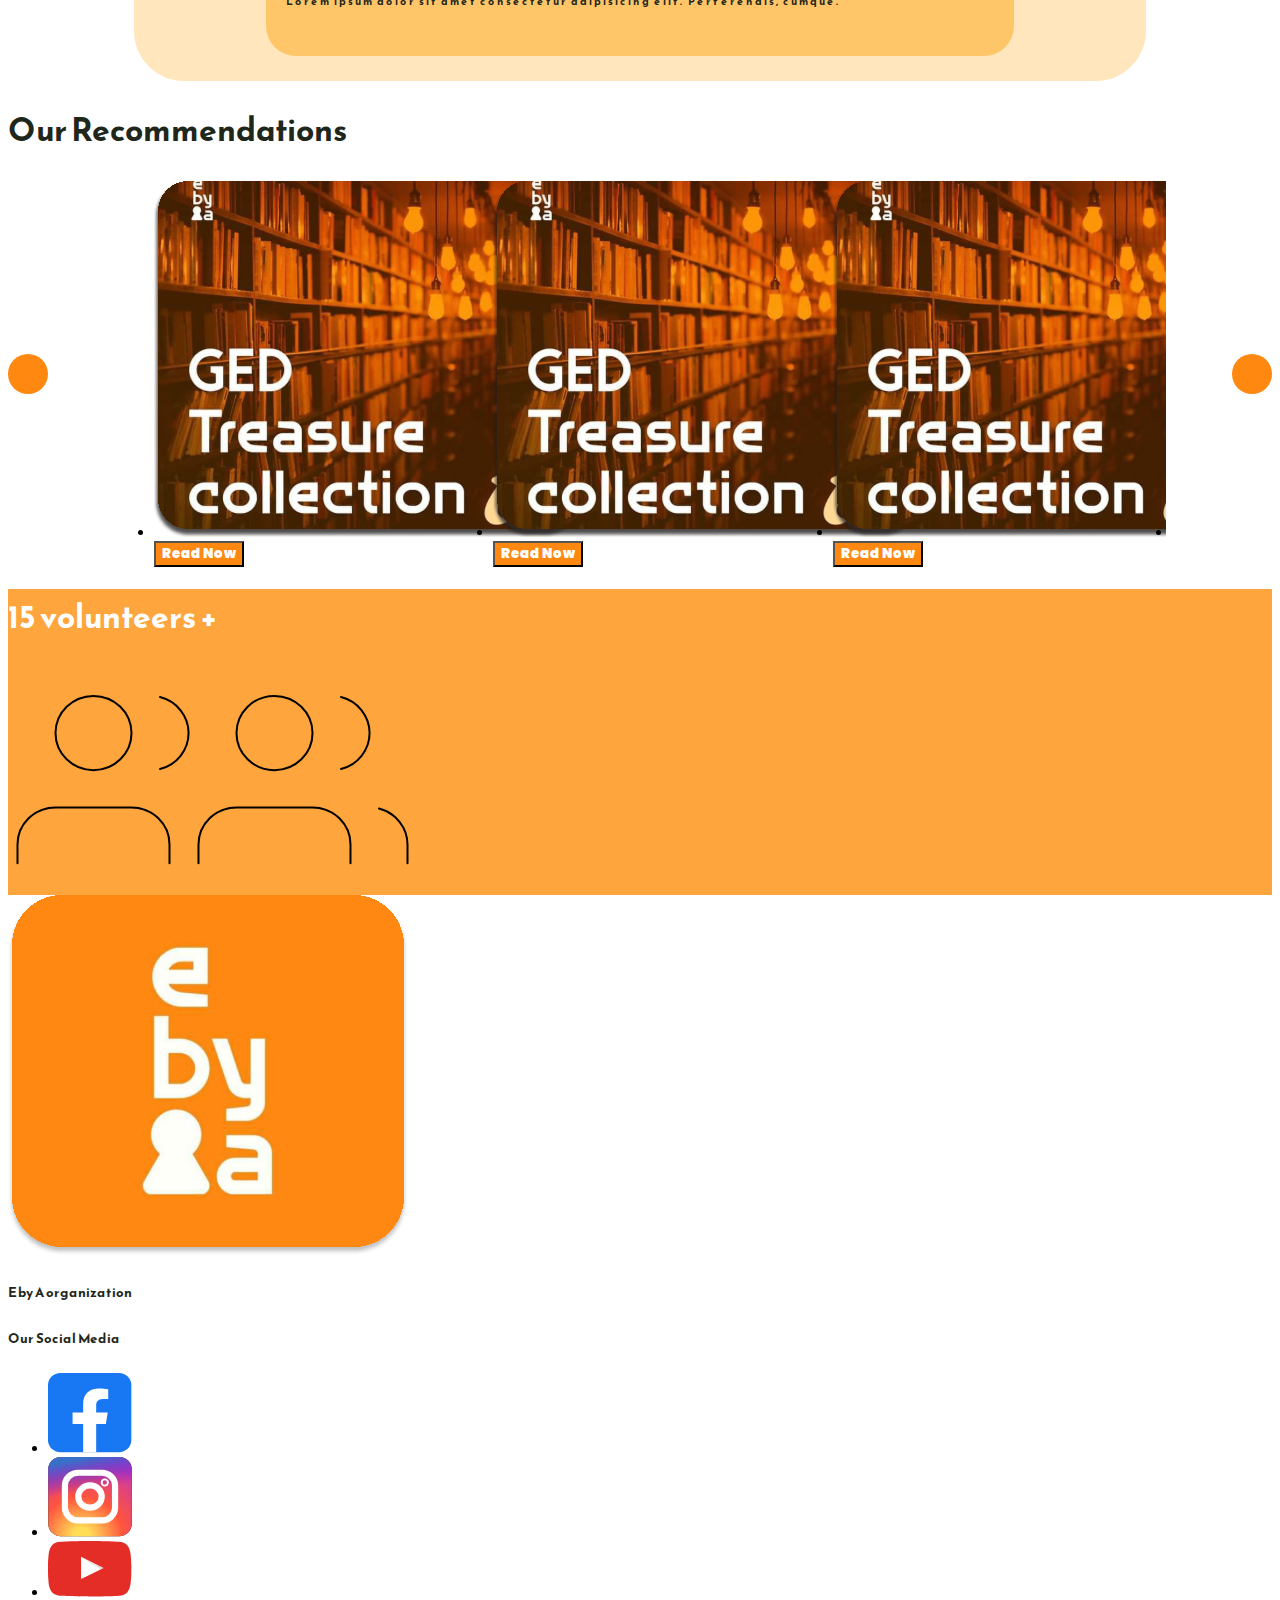
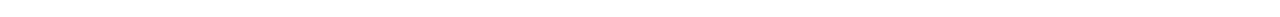
==== commit 413b0775: "Fix bugs" ====
--- a/index.html
+++ b/index.html
@@ -12,7 +12,7 @@
   <link rel="preconnect" href="https://fonts.gstatic.com" crossorigin>
   <link href="https://fonts.googleapis.com/css2?family=Poppins&family=Reem+Kufi&family=Reem+Kufi+Ink&display=swap" rel="stylesheet">
   <!-- Own Css -->
-  <link rel="stylesheet" href="./rootfolder/style.css">
+  <link rel="stylesheet" href="rootfolder/style.css">
   <title>E by A</title>
 </head>
 <body>
@@ -21,7 +21,7 @@
     <!-- Navigation -->
     <nav class="navbar navbar-expand-lg">
       <div class="container">
-        <a class="navbar-brand" href="#"><img src="/resources/logo_circle.svg" alt="EbyALogo" width="56" height="56"></a>
+        <a class="navbar-brand" href="#"><img src="resources/logo_circle.svg" alt="EbyALogo" width="56" height="56"></a>
         <button class="navbar-toggler" type="button" data-bs-toggle="collapse" data-bs-target="#navbarNav" aria-controls="navbarNav" aria-expanded="false" aria-label="Toggle navigation">
         <span class="navbar-toggler-icon"></span>
         </button>
@@ -34,7 +34,7 @@
               <a class="nav-link menu-link" href="#">About Us</a>
             </li>
             <li class="nav-item ms-auto">
-              <a class="nav-link menu-link" href="#">Articles</a>
+              <a class="nav-link menu-link" href="rootfolder/article.html">Articles</a>
             </li>
           </ul>
         </div>
@@ -52,7 +52,7 @@
           <div>
             <h1 class="fw-bold slogan text-center text-md-start display-1">Empowerment Access to dive into the world!</h1>
           </div>
-            <img class="img-fluid w-50" src="/resources/landingImg.svg" alt="E by A Logo">
+            <img class="img-fluid w-50" src="resources/landingImg.svg" alt="E by A Logo">
       </div>
     </section>
 
@@ -63,27 +63,27 @@
         <div class="row text-center align-items-end">
 
           <div class="col-md mb-4">
-              <img class="mb-1 img-fluid" src="/resources/🦆 icon _Hat Graduation_.svg" alt="Graduation Hat">
+              <img class="mb-1 img-fluid" src="resources/🦆 icon _Hat Graduation_.svg" alt="Graduation Hat">
               <h3 class="text-center">Educate</h3>
           </div>
 
           <div class="col-md mb-4">
-              <img  class="mb-1 img-fluid" src=./resources/🦆 icon _offer_.svg" alt="Offering">
+              <img  class="mb-1 img-fluid" src="resources/🦆 icon _offer_.svg" alt="Offering">
               <h3>Empower</h3>
           </div>
 
           <div class="col-md mb-4">
-            <img class="mb-1 img-fluid" src="/resources/🦆 icon _Globe_.svg" alt="Globe">
+            <img class="mb-1 img-fluid" src="resources/🦆 icon _Globe_.svg" alt="Globe">
             <h3>Network</h3>
           </div>
 
           <div class="col-md mb-4">
-            <img class="mb-1 img-fluid"  src="/resources/🦆 icon _Doctor_.svg" alt="Plus Sign">
+            <img class="mb-1 img-fluid"  src="resources/🦆 icon _Doctor_.svg" alt="Plus Sign">
             <h3>Health</h3>
           </div>
 
           <div class="col-md mb-md-4">
-            <img class="mb-1 img-fluid"  src="/resources/🦆 icon _People Community_.svg" alt="People Community">
+            <img class="mb-1 img-fluid"  src="resources/🦆 icon _People Community_.svg" alt="People Community">
             <h3>Volunteering</h3>
           </div>
 
@@ -101,7 +101,7 @@
             <p class="text-center text-md-start mb-4">Are you ready to dive into a world of knowledge, empowerment, and endless possibilities? Introducing E By A, where education meets inspiration and where you have the power to transform your life. Join our premier platform as we erase unfair random facts, boost health benefits, and provide abundant, accessible, and astounding information. Whether you're seeking to expand your academic horizons, enhance your well-being, or challenge societal norms, E By A is .......</p>
             <a class="btn rounded-pill px-5" href="#" role="button">Read more</a>
           </div>
-          <img class="order-1 order-md-2 img-fluid w-50 mb-5 mb-md-0" src="/resources/logo_rectangle.svg" alt="E by A Logo">
+          <img class="order-1 order-md-2 img-fluid w-50 mb-5 mb-md-0" src="resources/logo_rectangle.svg" alt="E by A Logo">
         </div>
       </div>
     </section>
@@ -116,9 +116,9 @@
           <!-- Cram Blog Start -->
           <div class="row">
             <div class="col-md-5 position-relative">
-              <img src="/resources/A1.18.svg" class="img-fluid rounded-5 update-img w-75">
+              <img src="resources/A1.18.svg" class="img-fluid rounded-5 update-img w-75">
               <div class="position-absolute update-key">
-                <img src="/resources/keyhole_orange.svg" class="img-fluid" alt="">
+                <img src="resources/keyhole_orange.svg" class="img-fluid" alt="">
               </div>
             </div>
             <div class="col-md-7 pt-5 ps-5 text-center">
@@ -159,9 +159,9 @@
             <a href="https://www.facebook.com/share/p/URGMMEmLH1PJWJ19/?mibextid=WC7FNe" class="btn rounded-pill px-5" role="button">Read more</a>
           </div>
           <div class="col-md-5 position-relative">
-            <img src="/resources/A1.16.svg" class="img-fluid rounded-5 update-img w-75">
+            <img src="resources/A1.16.svg" class="img-fluid rounded-5 update-img w-75">
             <div class="position-absolute update-key">
-              <img src="/resources/keyhole_orange.svg" class="img-fluid" alt="">
+              <img src="resources/keyhole_orange.svg" class="img-fluid" alt="">
             </div>
           </div>
           <div class="update-separators">
@@ -180,9 +180,9 @@
         <!-- Chemistry Blog Start -->
         <div class="row">
           <div class="col-md-5 position-relative">
-            <img src="/resources/A1.17.svg" class="img-fluid rounded-5 update-img w-75">
+            <img src="resources/A1.17.svg" class="img-fluid rounded-5 update-img w-75">
             <div class="position-absolute update-key">
-              <img src="/resources/keyhole_orange.svg" class="img-fluid" alt="">
+              <img src="resources/keyhole_orange.svg" class="img-fluid" alt="">
             </div>
           </div>
           <div class="col-md-7 pt-5 ps-5 text-center">
@@ -225,9 +225,9 @@
             <a href="https://www.facebook.com/share/p/1ih6hT7QksBf6Qai/?mibextid=WC7FNe" class="btn rounded-pill px-5" role="button">Read more</a>
           </div>
           <div class="col-md-5 position-relative">
-            <img src="/resources/A1.6.svg" class="img-fluid rounded-5 update-img w-75">
+            <img src="resources/A1.6.svg" class="img-fluid rounded-5 update-img w-75">
             <div class="position-absolute update-key">
-              <img src="/resources/keyhole_orange.svg" class="img-fluid" alt="">
+              <img src="resources/keyhole_orange.svg" class="img-fluid" alt="">
             </div>
           </div>
           <div class="update-separators">
@@ -246,9 +246,9 @@
           <!-- Scholarship Blog Start -->
           <div class="row py-5">
             <div class="col-md-5 position-relative">
-              <img src="/resources/A1.14.svg" class="img-fluid rounded-5 update-img w-75">
+              <img src="resources/A1.14.svg" class="img-fluid rounded-5 update-img w-75">
               <div class="position-absolute update-key">
-                <img src="/resources/keyhole_orange.svg" class="img-fluid" alt="">
+                <img src="resources/keyhole_orange.svg" class="img-fluid" alt="">
               </div>
             </div>
             <div class="col-md-7 pt-5 ps-5 text-center">
@@ -279,8 +279,8 @@
             
             <div class="carousel-item active">
               <div class="wrapper">
-                <img src="/resources/🦆 icon _User Circle icon_.svg" alt="" class="logo img-fluid">
-                <img src="/resources/🦆 icon _Question icon_.svg" alt="" class="question">
+                <img src="resources/🦆 icon _User Circle icon_.svg" alt="" class="logo img-fluid">
+                <img src="resources/🦆 icon _Question icon_.svg" alt="" class="question">
                 <div class="text-wrapper">
                   <h4 class="text-uppercase">Which benefits can we gain by attending this org?</h4>
                   <hr>
@@ -291,8 +291,8 @@
 
             <div class="carousel-item">
               <div class="wrapper">
-                <img src="/resources/🦆 icon _User Circle icon_.svg" alt="" class="logo img-fluid">
-                <img src="/resources/🦆 icon _Question icon_.svg" alt="" class="question">
+                <img src="resources/🦆 icon _User Circle icon_.svg" alt="" class="logo img-fluid">
+                <img src="resources/🦆 icon _Question icon_.svg" alt="" class="question">
                 <div class="text-wrapper">
                   <h4 class="text-uppercase">Which benefits can we gain by attending this org?</h4>
                   <hr>
@@ -323,19 +323,19 @@
       <div class="container recommendations">
         <ul class="recommendations-carousel">
           <li class="card">
-            <img class="img img-fluid mb-3" src="/resources/A1.6.svg" alt="GED Treasure Collection">
+            <img class="img img-fluid mb-3" src="resources/A1.6.svg" alt="GED Treasure Collection">
             <button class="btn rounded-pill px-5">Read Now</button>
           </li>
           <li class="card">
-            <img class="img img-fluid mb-3" src="/resources/A1.6.svg" alt="GED Treasure Collection">
+            <img class="img img-fluid mb-3" src="resources/A1.6.svg" alt="GED Treasure Collection">
             <button class="btn rounded-pill px-5">Read Now</button>
           </li>
           <li class="card">
-            <img class="img img-fluid mb-3" src="/resources/A1.6.svg" alt="GED Treasure Collection">
+            <img class="img img-fluid mb-3" src="resources/A1.6.svg" alt="GED Treasure Collection">
             <button class="btn rounded-pill px-5">Read Now</button>
           </li>
           <li class="card">
-            <img class="img img-fluid mb-3" src="/resources/A1.6.svg" alt="GED Treasure Collection">
+            <img class="img img-fluid mb-3" src="resources/A1.6.svg" alt="GED Treasure Collection">
             <button class="btn rounded-pill px-5">Read Now</button>
           </li>
         </ul>
@@ -350,7 +350,7 @@
       <div class="container text-center">
         <div class="d-md-flex flex-row justify-content-around align-items-center">
           <h1 class="display-1 volunteer-heading">15 volunteers +</h1>
-        <img src="/resources/🦆 icon _Volunteer_.svg" alt="Volunteer Logo">
+        <img src="resources/🦆 icon _Volunteer_.svg" alt="Volunteer Logo">
         </div>
       </div>
     </section>
@@ -362,14 +362,14 @@
     <div class="container-fluid">
       <div class="d-flex flex-column flex-md-row justify-content-between align-items-center">
         <div class="w-lg-25 text-center mb-4 mb-md-0">
-          <img class="img-fluid w-25" src="/resources/logo_rectangle.svg" alt="E by A Logo">
+          <img class="img-fluid w-25" src="resources/logo_rectangle.svg" alt="E by A Logo">
           <h5 class="d-inline d-md-block ms-3 ms-md-0">E by A organization</h5>
         </div>
         <div class="text-center">
           <h5 class="mb-3">Our Social Media</h5>
           <ul class="list-inline">
-            <li class="list-inline-item"><a class="btn-floating btn-sm" href="#"><img class="w-50" src="/resources/🦆 icon _facebook icon_.svg" alt="Facebook Icon"></a></li>
-            <li class="list-inline-item"><a class="btn-floating btn-sm" href="#"><img class="w-50" src="/resources/🦆 icon _instagram icon_.svg" alt="Instagram Icon"></a></li><li class="list-inline-item"><a class="btn-floating btn-sm" href="#"><img class="w-50" src="/resources/🦆 icon _youtube icon_.svg" alt="Youtube Icon"></a></li>
+            <li class="list-inline-item"><a class="btn-floating btn-sm" href="#"><img class="w-50" src="resources/🦆 icon _facebook icon_.svg" alt="Facebook Icon"></a></li>
+            <li class="list-inline-item"><a class="btn-floating btn-sm" href="#"><img class="w-50" src="resources/🦆 icon _instagram icon_.svg" alt="Instagram Icon"></a></li><li class="list-inline-item"><a class="btn-floating btn-sm" href="#"><img class="w-50" src="resources/🦆 icon _youtube icon_.svg" alt="Youtube Icon"></a></li>
           </ul>
         </div>
       </div>
@@ -378,6 +378,6 @@
   <!-- Bootstrap -->
   <script src="https://cdn.jsdelivr.net/npm/bootstrap@5.3.2/dist/js/bootstrap.bundle.min.js" integrity="sha384-C6RzsynM9kWDrMNeT87bh95OGNyZPhcTNXj1NW7RuBCsyN/o0jlpcV8Qyq46cDfL" crossorigin="anonymous"></script>
   <!-- Own script -->
-  <script src="./rootfolder/script.js"></script>
+  <script src="rootfolder/script.js"></script>
 </body>
 </html>--- a/rootfolder/style.css
+++ b/rootfolder/style.css
@@ -116,31 +116,6 @@
 }
 
 /* Q&A Section Start */
-<<<<<<< HEAD
-#QA h1{
-  /* justify-content: center;
-  margin-top: 2000px; 
-  position: absolute; 
-  color: black; 
-  font-size: 55px; 
-  font-family: Reem Kufi; 
-  font-weight: 700; 
-  word-wrap: break-word */
-  font-family: Reem Kufi;
-  font-weight: bold;
-  margin-top: auto;
-  text-align: center;
-}
-#QA #card{
-  margin-left: 280px; 
-  border-radius: 50px; 
-  background-color: #ffddba; 
-  width: 500px; 
-  height: 320px;
-  z-index: 1; 
-  position: absolute; 
-=======
-
 .wrapper {
   background-color: #FFE6BC;
   width: 80%;
@@ -152,7 +127,6 @@
   align-items: center;
   justify-content: center;
   position: relative;
->>>>>>> d6f1011642c96e8344f2b64a6d86327dba97feed
 }
 
 .logo {
@@ -229,38 +203,6 @@
 .card {
   border: 0;
 }
-<<<<<<< HEAD
-#recommend-btn1{
-  background-color: #FF8811;
-  margin-top: 20px;
-  margin-left: 100px;
-  font-size: 15px;
-  width: 180px;
-  height: 40px;
-  text-align: center;
-  font-weight: bold;
-}
-#recommend-btn2{
-  background-color: #FF8811;
-  margin-top: 20px;
-  margin-left: 150px;
-  font-size: 15px;
-  width: 180px;
-  height: 40px;
-  text-align: center;
-  font-weight: bold;
-}
-#recommend-btn3{
-  background-color: #FF8811;
-  margin-top: 20px;
-  margin-left: 150px;
-  margin-bottom: 100px;
-  font-size: 15px;
-  width: 180px;
-  height: 40px;
-  text-align: center;
-  font-weight: bold;
-=======
 
 .recommendations {
   position: relative;
@@ -290,7 +232,6 @@
   .recommendations-carousel {
     grid-auto-columns: 100%;
   }
->>>>>>> d6f1011642c96e8344f2b64a6d86327dba97feed
 }
 
 /* Volunteer */
@@ -301,62 +242,5 @@
 
 .volunteer-heading {
   color: var(--primary-white);
-<<<<<<< HEAD
-}
-
-/* Responsive Section Start */
-@media (max-width:1080px) {
-  .home-text{
-      padding: 0 100px;
-  }
-  .navbar{
-      display: none;
-  }
-}
-@media (max-width:991px) {
-  header{
-      padding: 12px 2rem;
-  }
-  .home-text{
-      padding: 0 5%;
-  }
-  .home-text h1{
-      font-size: 3rem;
-  }
-  section{
-      padding: 10px 0px;
-  }
-}
-@media (max-width:900px) {
-  header{
-      padding: 12px 2rem;
-  }
-  section{
-      padding: 0px 10px;
-  }
-  .home-text h1{
-      font-size: 2rem;
-  }
-  .btn{
-      padding: 0.5rem 1.1rem;
-  }
-}
-@media (max-width:470px) {
-  .footer{
-      flex-direction: column;
-      align-items: center;
-      row-gap: 1rem;
-  }
-}
-@media (max-width:370px) {
-  /* *{
-      margin-right: 0px;
-      padding-right: 0px;
-  } */
-  header {
-      padding: 6px 4%;
-  }
-=======
   font-weight: 900;
->>>>>>> d6f1011642c96e8344f2b64a6d86327dba97feed
 }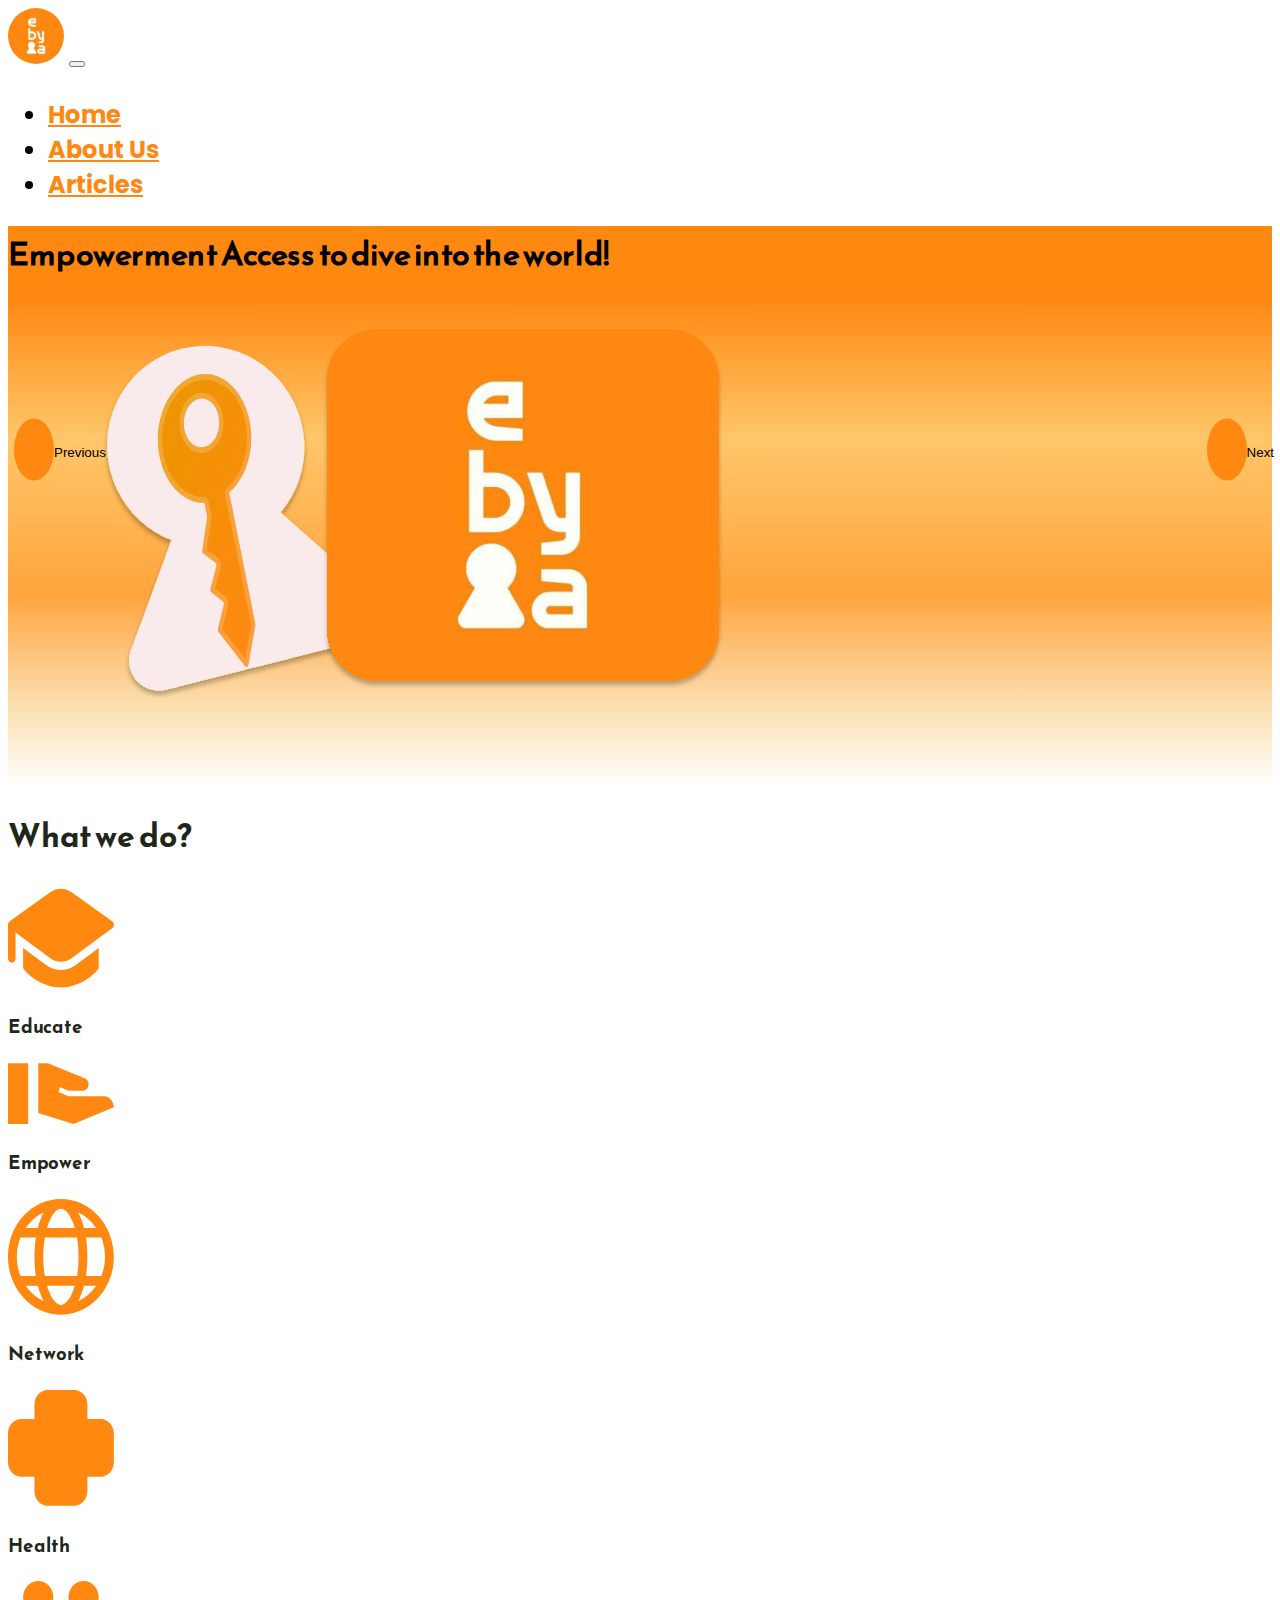
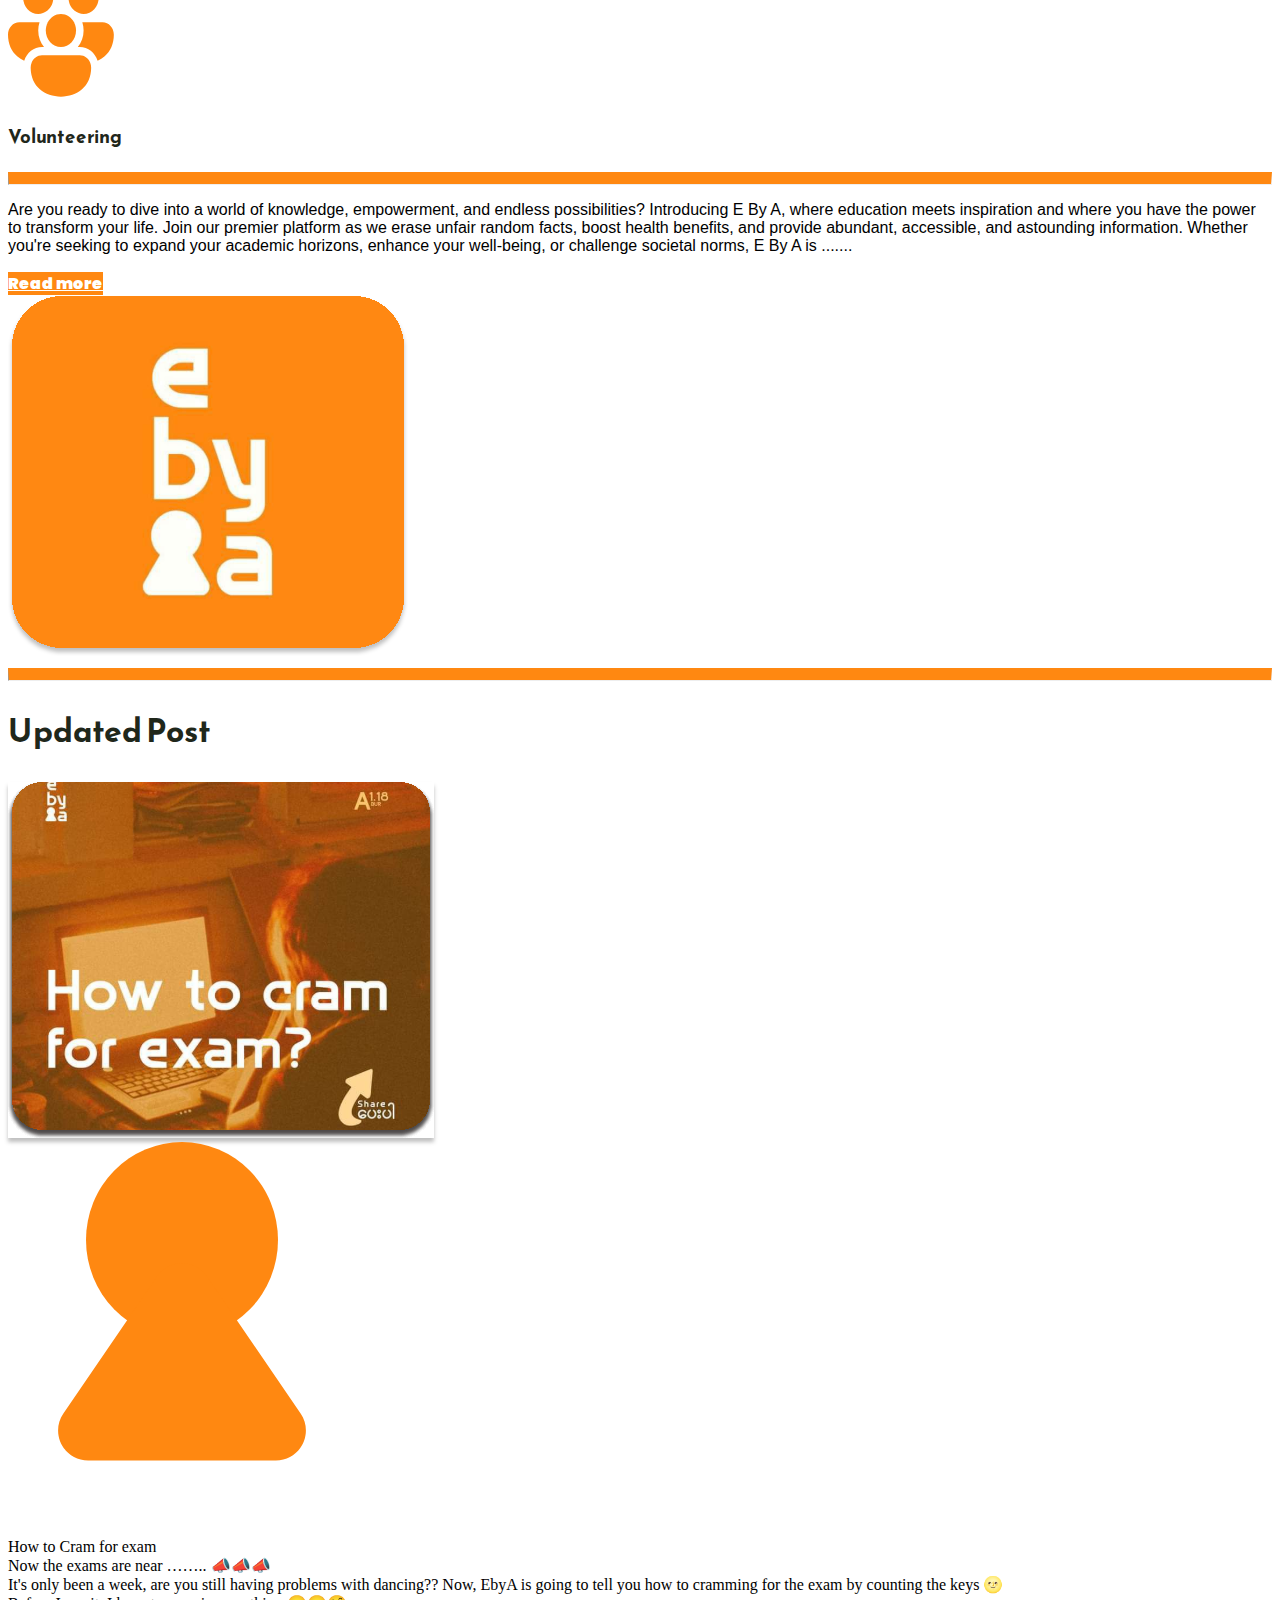
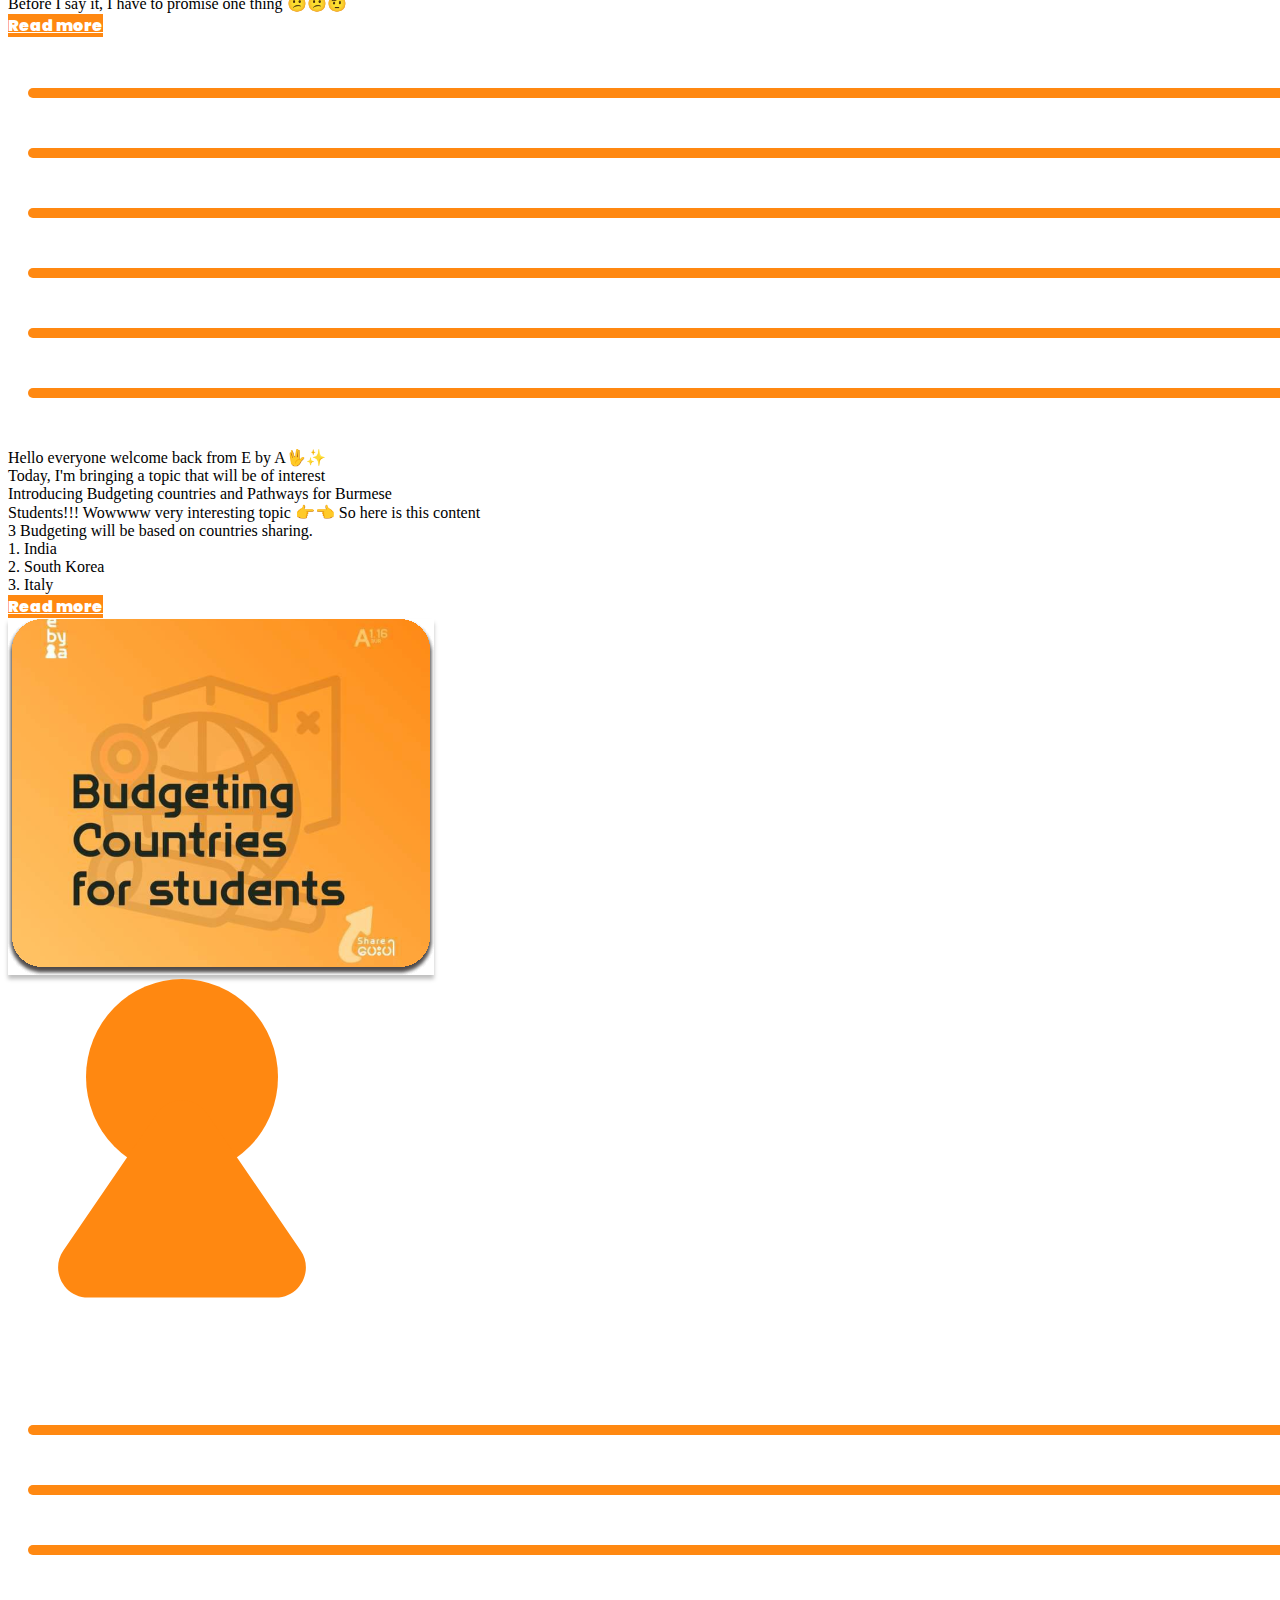
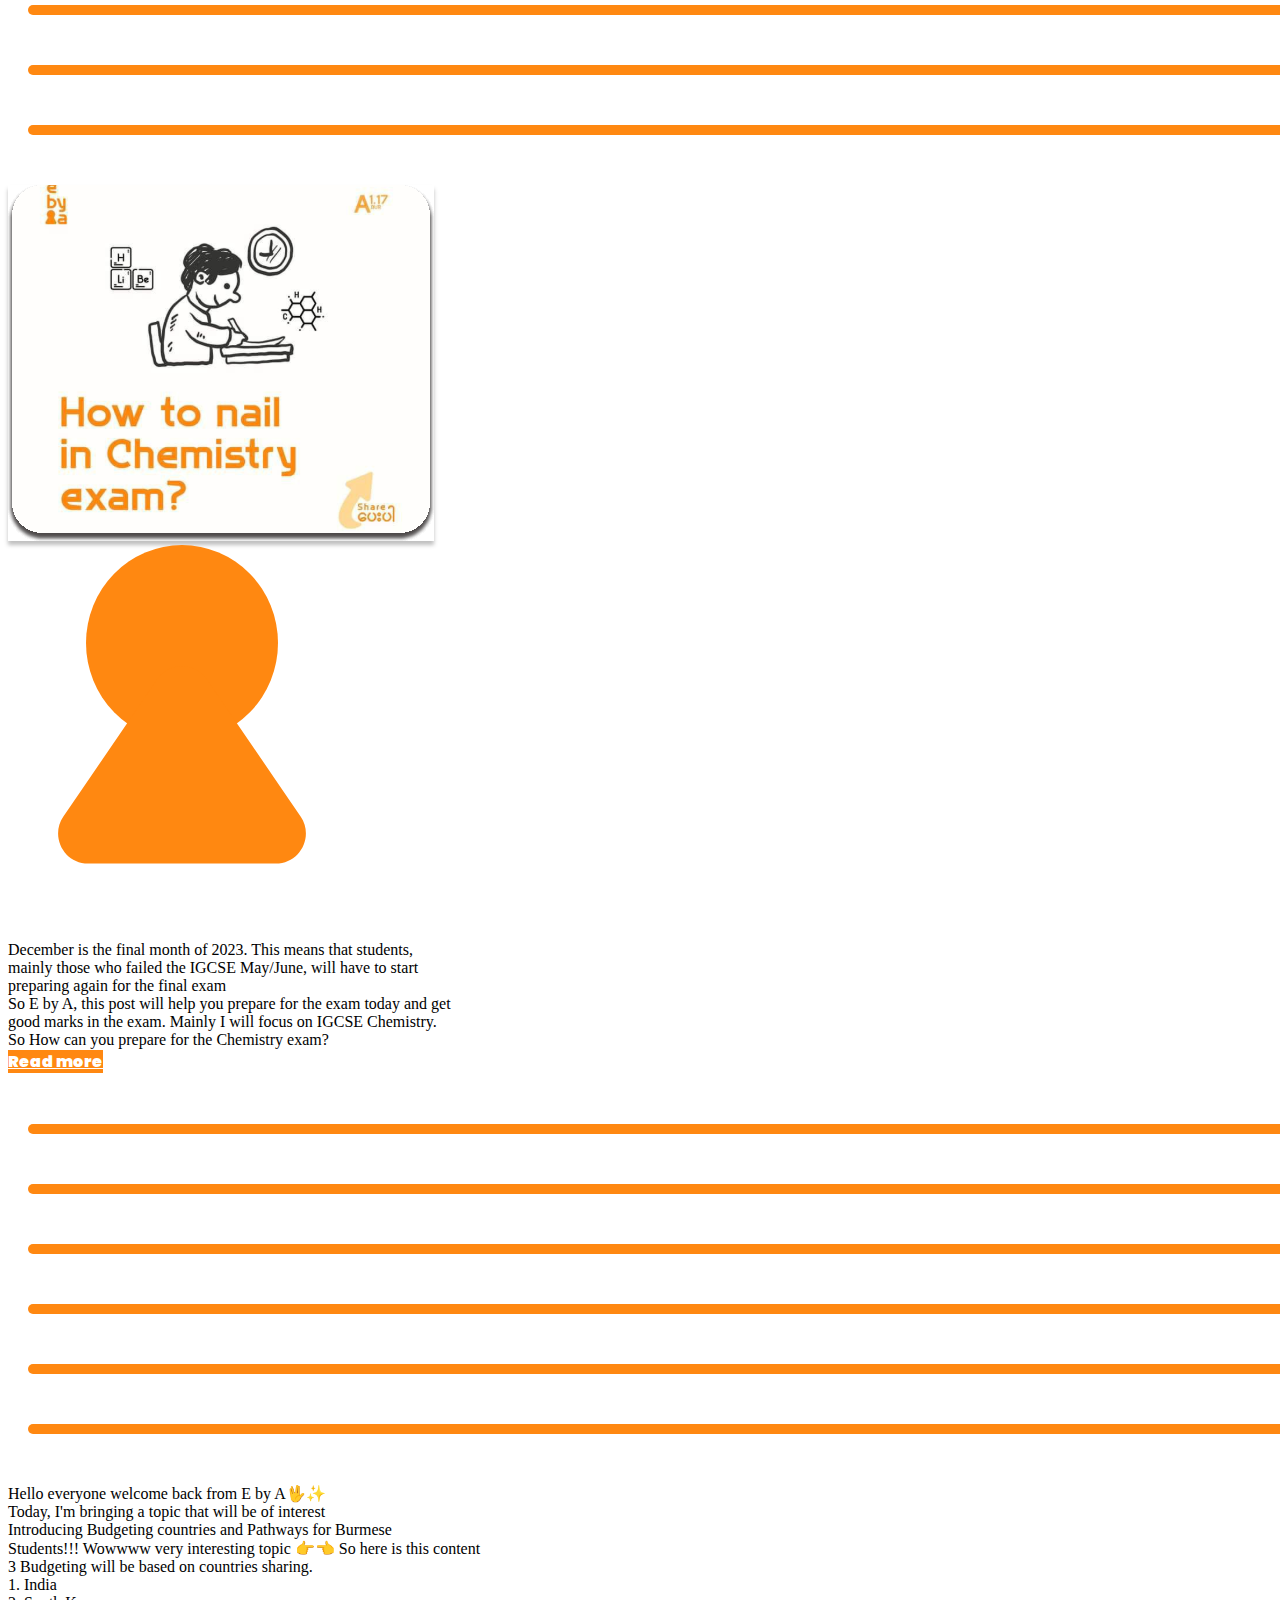
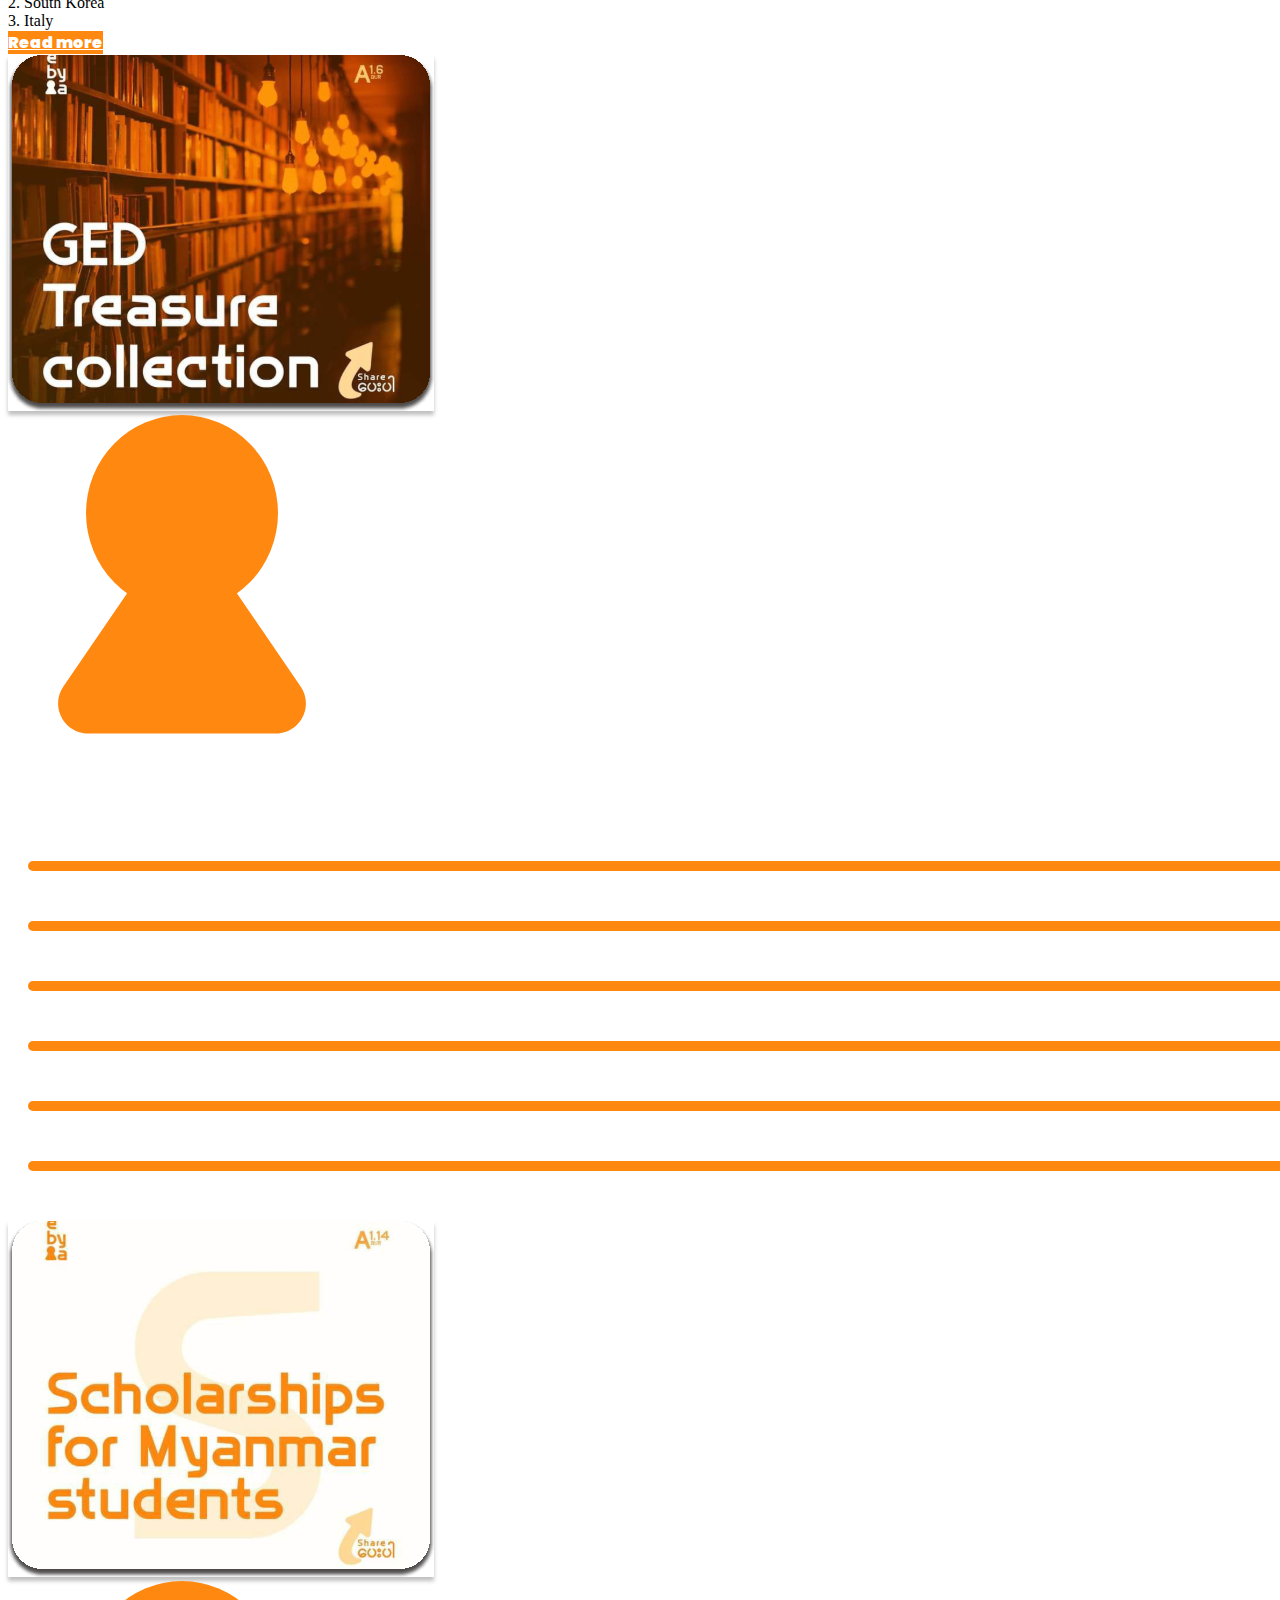
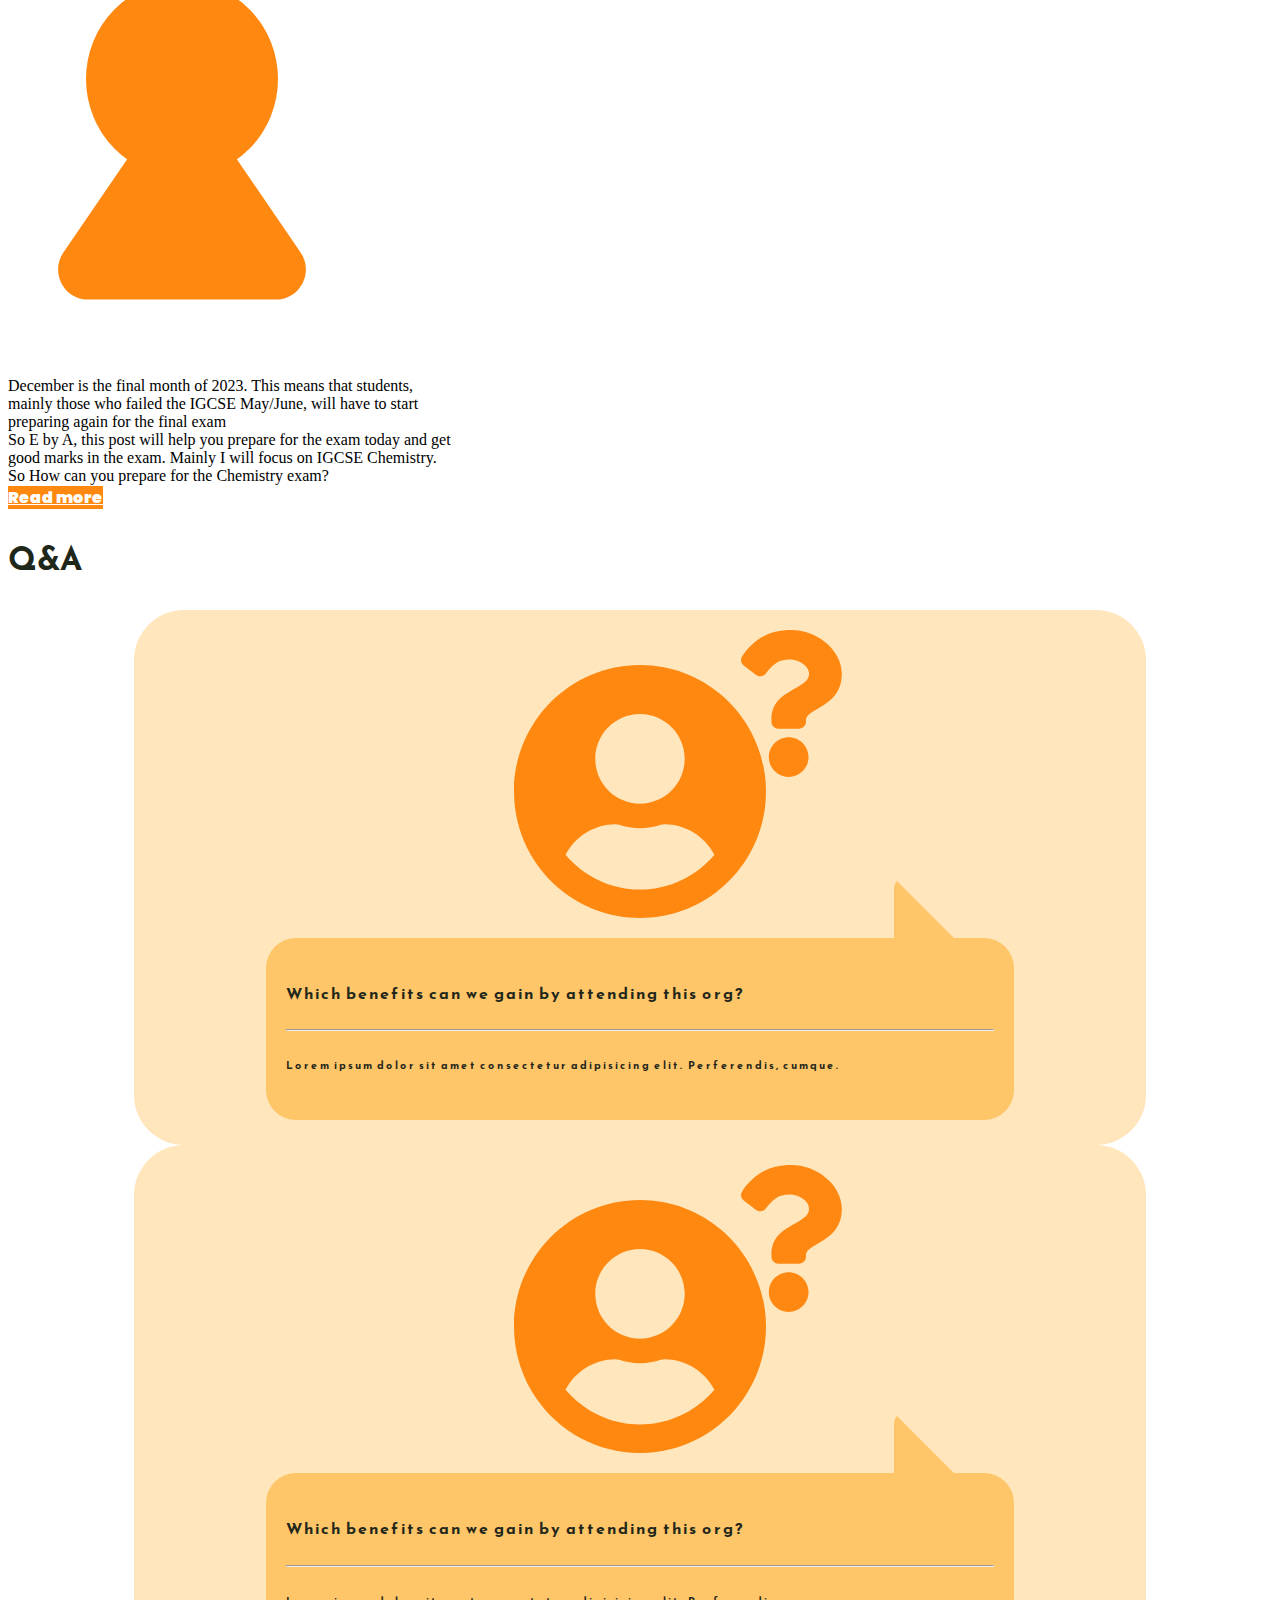
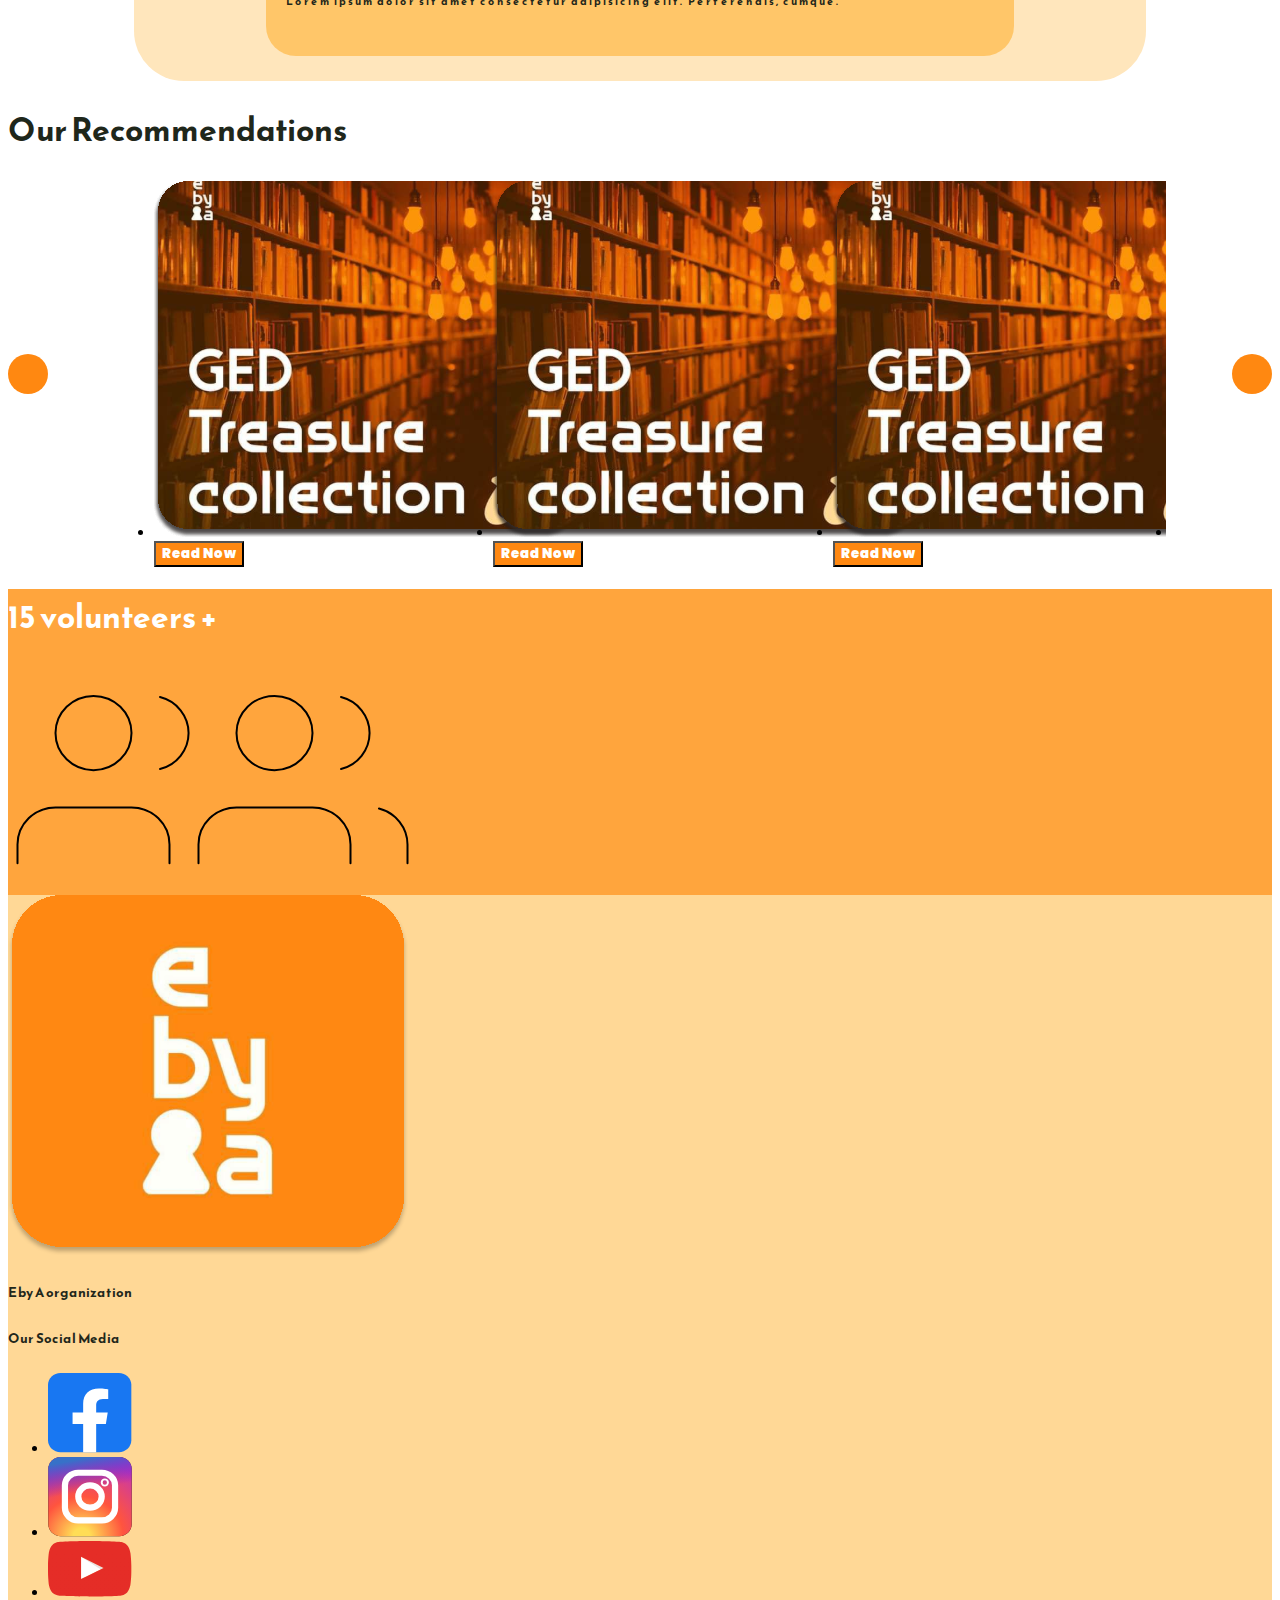
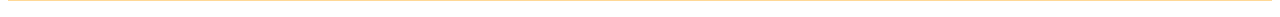
==== commit 8d74edf7: "Added About Us page" ====
--- a/index.html
+++ b/index.html
@@ -31,7 +31,7 @@
               <a class="nav-link menu-link" href="#">Home</a>
             </li>
             <li class="nav-item ms-auto">
-              <a class="nav-link menu-link" href="#">About Us</a>
+              <a class="nav-link menu-link" href="rootfolder/about.html">About Us</a>
             </li>
             <li class="nav-item ms-auto">
               <a class="nav-link menu-link" href="rootfolder/article.html">Articles</a>
--- a/rootfolder/style.css
+++ b/rootfolder/style.css
@@ -243,4 +243,10 @@
 .volunteer-heading {
   color: var(--primary-white);
   font-weight: 900;
+}
+
+/* Footer  */
+
+footer {
+  background-color: var(--subtle-orange);
 }